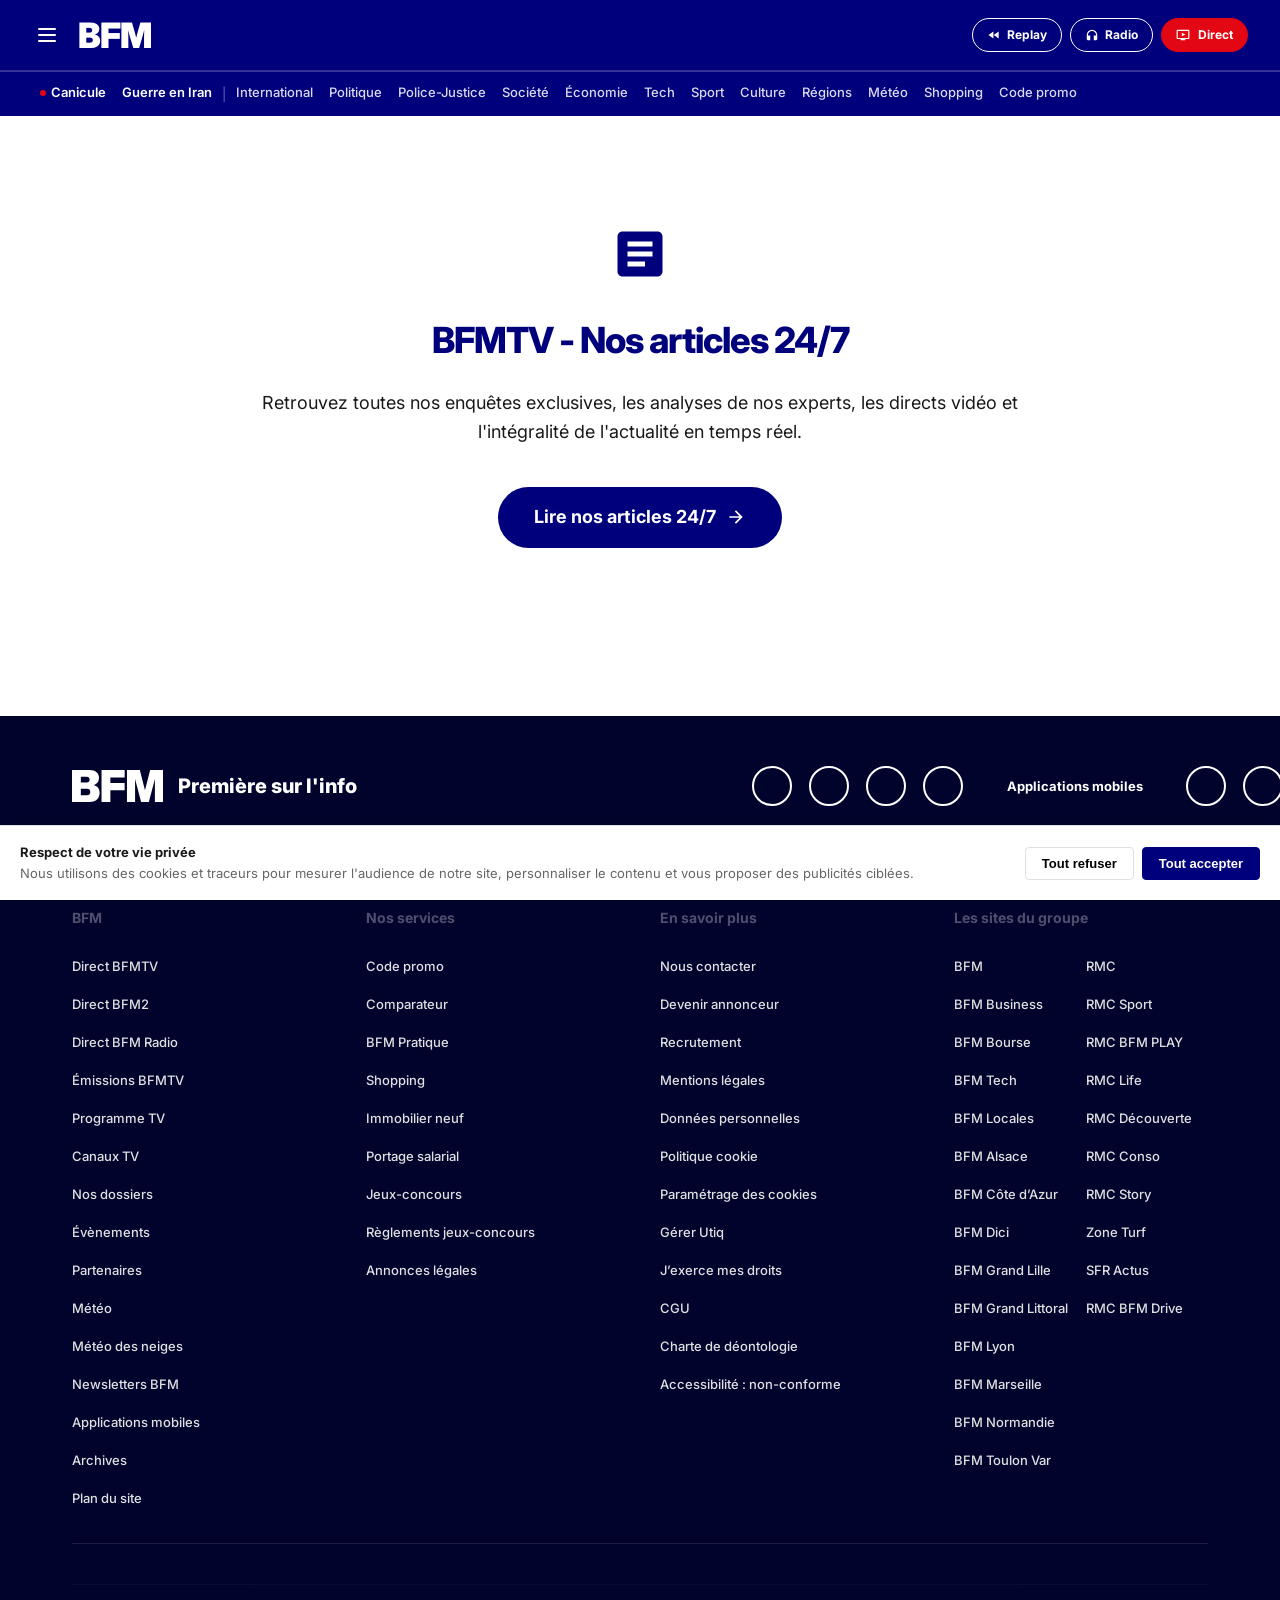
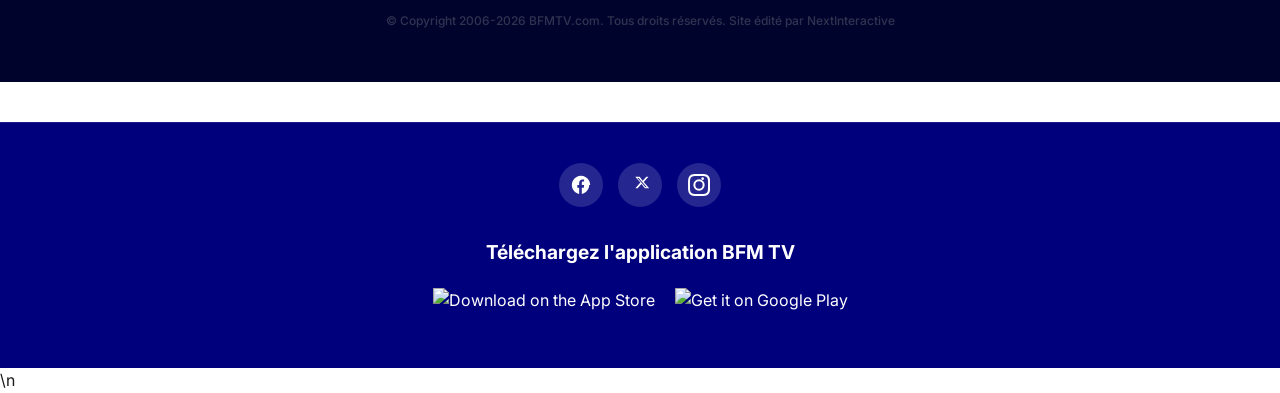
==== index.html @ 9ea74858 "Fix hamburger menu slide animation and cross state" ====
<!DOCTYPE html>
<html lang="fr">
<head>
    <meta charset="UTF-8">
    <meta name="viewport" content="width=device-width, initial-scale=1.0">
    <meta name="description" content="Retrouvez toute l'actualité en direct, en photo et en vidéo sur l'info politique, sociale, économique, sportive et internationale.">
    <meta name="apple-itunes-app" content="app-id=325658560">
    <title>BFMTV - Actualités en continu et info en direct et replay</title>
    <link rel="icon" type="image/jpeg" href="/favicon.jpg">
    <link rel="preconnect" href="https://fonts.googleapis.com">
    <link rel="preconnect" href="https://fonts.gstatic.com" crossorigin>
    <link href="https://fonts.googleapis.com/css2?family=Inter:wght@400;500;600;700;800;900&display=swap" rel="stylesheet">
    <link rel="stylesheet" href="/bfm_original.css">
    <link rel="stylesheet" href="/style.css">
</head>
<body>
    <!-- Reading Progress Bar -->
    <div class="reading-progress-container">
        <div class="reading-progress-bar" id="progressBar"></div>
    </div>

    <!-- Top Header Bar -->
    <header class="main-header">
        <div class="header-left">
            <button class="hamburger-btn" aria-label="Menu">
                <span></span>
                <span></span>
                <span></span>
            </button>
            <a href="https://www.bfmtv.com" class="logo">BFM</a>
        </div>
        <div class="header-right">
            <a href="https://www.rmcbfmplay.com/chaine/bfm-tv?subMenuId=RefMenuItem::rmcgo_home_bfmtv&at_medium=Portail_BFMTV&at_campaign=CTA_redirection&at_emplacement=header&at_brand=BFMTV" class="header-action replay">
                <svg width="14" height="14" viewBox="0 0 24 24" fill="currentColor"><path d="M11 18V6l-8.5 6 8.5 6zm.5-6l8.5 6V6l-8.5 6z"/></svg>
                Replay
            </a>
            <a href="https://www.bfmtv.com/en-direct/bfm-radio/" class="header-action radio">
                <svg width="14" height="14" viewBox="0 0 24 24" fill="currentColor"><path d="M12 3a9 9 0 0 0-9 9v7c0 1.1.9 2 2 2h4v-8H5v-1c0-3.87 3.13-7 7-7s7 3.13 7 7v1h-4v8h4c1.1 0 2-.9 2-2v-7a9 9 0 0 0-9-9z"/></svg>
                Radio
            </a>
            <a href="https://www.bfmtv.com/en-direct/" class="header-action direct">
                <svg width="14" height="14" viewBox="0 0 24 24" fill="currentColor" style="margin-right:2px"><path d="M21 3H3c-1.1 0-2 .9-2 2v12c0 1.1.9 2 2 2h5v2h8v-2h5c1.1 0 2-.9 2-2V5c0-1.1-.9-2-2-2zm0 14H3V5h18v12zm-11-9l6 3-6 3V8z"/></svg>
                Direct
            </a>
        </div>
    </header>

    <!-- Navigation Bar -->
    <nav class="main-nav">
        <div class="nav-inner">
            <a href="https://www.bfmtv.com/meteo/canicule/direct-canicule-49-departements-places-en-vigilance-rouge-jusqu-a-43-c-attendus-sur-l-ouest-de-la-france_LN-202606220087.html" class="nav-link trending">
                <span class="trending-dot"></span>
                Canicule
            </a>
            <a href="https://www.bfmtv.com/international/moyen-orient/iran/direct-guerre-au-moyen-orient-americains-et-iraniens-progressent-sur-les-questions-du-liban-et-ormuz-lors-des-pourparlers-en-suisse_LN-202606220089.html" class="nav-link trending">
                Guerre en Iran
            </a>
            <span style="color: rgba(255,255,255,0.4); margin: 0 2px; font-size: 13px; display: flex; align-items: center; user-select: none;">|</span>
            <a href="https://www.bfmtv.com/international/" class="nav-link">International</a>
            <a href="https://www.bfmtv.com/politique/" class="nav-link">Politique</a>
            <a href="https://www.bfmtv.com/police-justice/" class="nav-link">Police-Justice</a>
            <a href="https://www.bfmtv.com/societe/" class="nav-link">Société</a>
            <a href="https://www.bfmtv.com/economie/" class="nav-link">Économie</a>
            <a href="https://www.bfmtv.com/tech/" class="nav-link">Tech</a>
            <a href="https://rmcsport.bfmtv.com/" class="nav-link">Sport</a>
            <a href="https://www.bfmtv.com/culture/" class="nav-link">Culture</a>
            <a href="https://www.bfmtv.com/regions/" class="nav-link">Régions</a>
            <a href="https://meteo.bfmtv.com/" class="nav-link">Météo</a>
            <a href="https://www.bfmtv.com/pratique/shopping/" class="nav-link">Shopping</a>
            <a href="https://www.bfmtv.com/code-promo/" class="nav-link">Code promo</a>
        </div>
    </nav>

    <!-- Main Content -->
    <main class="page-content" style="min-height: 60vh; display: flex; flex-direction: column; align-items: center; justify-content: center; text-align: center; padding: 60px 20px; background: var(--bfm-white);">
        <div style="max-width: 800px; margin: 0 auto;">
            <svg width="60" height="60" viewBox="0 0 24 24" fill="var(--bfm-blue)" style="margin-bottom: 20px;"><path d="M19 3H5c-1.1 0-2 .9-2 2v14c0 1.1.9 2 2 2h14c1.1 0 2-.9 2-2V5c0-1.1-.9-2-2-2zm-5 14H7v-2h7v2zm3-4H7v-2h10v2zm0-4H7V7h10v2z"/></svg>
            <h1 style="font-size: 36px; color: var(--bfm-blue); margin-bottom: 20px; font-weight: 800; letter-spacing: -1px;">BFMTV - Nos articles 24/7</h1>
            <p style="font-size: 18px; color: var(--bfm-text); margin-bottom: 40px; line-height: 1.6;">
                Retrouvez toutes nos enquêtes exclusives, les analyses de nos experts, les directs vidéo et l'intégralité de l'actualité en temps réel.
            </p>
            <a href="https://www.bfmtv.com/news-24-7/" style="display: inline-flex; align-items: center; gap: 10px; background: var(--bfm-blue); color: var(--bfm-white); padding: 16px 36px; font-size: 18px; font-weight: 700; border-radius: 40px; text-decoration: none; transition: transform 0.2s;">
                Lire nos articles 24/7
                <svg width="20" height="20" viewBox="0 0 24 24" fill="currentColor"><path d="M12 4l-1.41 1.41L16.17 11H4v2h12.17l-5.58 5.59L12 20l8-8z"/></svg>
            </a>
        </div>
    </main>

    <!-- Cookie Banner -->
    <div class="cookie-banner" id="cookieBanner">
        <div class="cookie-text">
            <strong>Respect de votre vie privée</strong><br>
            Nous utilisons des cookies et traceurs pour mesurer l'audience de notre site, personnaliser le contenu et vous proposer des publicités ciblées.
        </div>
        <div class="cookie-buttons">
            <button class="btn-cookie" onclick="hideCookies()">Tout refuser</button>
            <button class="btn-cookie accept" onclick="hideCookies()">Tout accepter</button>
        </div>
    </div>

    <!-- Premium Modal Overlay -->
    <div class="modal-overlay" id="premiumModal">
        <div class="modal-content" id="modalView1">
            <button class="close-modal" onclick="closePremiumModal()">
                <svg width="24" height="24" viewBox="0 0 24 24" fill="currentColor"><path d="M19 6.41L17.59 5 12 10.59 6.41 5 5 6.41 10.59 12 5 17.59 6.41 19 12 13.41 17.59 19 19 17.59 13.41 12z"/></svg>
            </button>
            <h3>Abonnement BFM Premium</h3>
            <p>Cet article et ces fonctionnalités sont réservés aux abonnés BFM Premium. Abonnez-vous pour accéder à l'intégralité de nos enquêtes exclusives.</p>
            <button class="btn-premium" onclick="showEmailForm()">Découvrir les offres</button>
        </div>
        <div class="modal-content" id="modalView2" style="display:none;">
            <button class="close-modal" onclick="closePremiumModal()">
                <svg width="24" height="24" viewBox="0 0 24 24" fill="currentColor"><path d="M19 6.41L17.59 5 12 10.59 6.41 5 5 6.41 10.59 12 5 17.59 6.41 19 12 13.41 17.59 19 19 17.59 13.41 12z"/></svg>
            </button>
            <h3>Créez votre compte BFM</h3>
            <p style="margin-bottom: 20px; font-size: 14px;">Saisissez votre adresse e-mail pour accéder aux offres Premium.</p>
            <div style="display: flex; gap: 8px;">
                <input type="email" id="premiumEmail" placeholder="Votre adresse e-mail" style="flex: 1; padding: 12px; border: 1px solid var(--bfm-border); border-radius: 4px; font-size: 14px; outline: none; width: 100%;">
                <button class="btn-premium" onclick="submitEmail()" style="padding: 12px 16px;">
                    <svg width="20" height="20" viewBox="0 0 24 24" fill="currentColor"><path d="M2.01 21L23 12 2.01 3 2 10l15 2-15 2z"/></svg>
                </button>
            </div>
            <p id="emailSuccess" style="display:none; color: #2e7d32; font-size: 13px; font-weight: 600; margin-top: 16px;">Un lien de connexion vous a été envoyé par e-mail. Vérifiez votre boîte de réception.</p>
        </div>
    </div>

    <!-- Scripts -->
    <script>
        // Reading Progress Bar
        window.onscroll = function() {
            var winScroll = document.body.scrollTop || document.documentElement.scrollTop;
            var height = document.documentElement.scrollHeight - document.documentElement.clientHeight;
            var scrolled = (winScroll / height) * 100;
            document.getElementById("progressBar").style.width = scrolled + "%";
        };

        // Cookie Banner
        function hideCookies() {
            document.getElementById('cookieBanner').classList.add('hidden');
        }

        // Premium Modal Logic
        const modal = document.getElementById('premiumModal');
        
        function showPremiumModal(e) {
            e.preventDefault();
            modal.classList.add('active');
        }

        function closePremiumModal() {
            modal.classList.remove('active');
            setTimeout(() => {
                document.getElementById('modalView1').style.display = 'block';
                document.getElementById('modalView2').style.display = 'none';
                document.getElementById('emailSuccess').style.display = 'none';
                document.getElementById('premiumEmail').value = '';
            }, 300);
        }

        function showEmailForm() {
            document.getElementById('modalView1').style.display = 'none';
            document.getElementById('modalView2').style.display = 'block';
        }

        function submitEmail() {
            var email = document.getElementById('premiumEmail').value;
            if(email.includes('@')) {
                document.getElementById('emailSuccess').style.display = 'block';
                setTimeout(closePremiumModal, 3000);
            } else {
                alert("Veuillez saisir une adresse e-mail valide.");
            }
        }

        // Intercept clicks only for the premium paywall subscription button
        document.querySelectorAll('.premium-paywall .btn-premium').forEach(el => {
            el.addEventListener('click', showPremiumModal);
        });

        // Play real audio function
        function playRealAudio() {
            var audio = document.getElementById('realInterviewAudio');
            var iconPlay = document.getElementById('icon-play');
            var iconPause = document.getElementById('icon-pause');

            if (audio.paused) {
                audio.play();
                iconPlay.style.display = 'none';
                iconPause.style.display = 'block';
            } else {
                audio.pause();
                iconPlay.style.display = 'block';
                iconPause.style.display = 'none';
            }
        }

        document.getElementById('realInterviewAudio').addEventListener('ended', function() {
            document.getElementById('icon-play').style.display = 'block';
            document.getElementById('icon-pause').style.display = 'none';
        });
    </script>
<footer class=footer id=footer_bottom role=contentinfo><div class=footer_container><div class=footer_wrapper_top><div class=footer_wrapper_top_content><img width=1 height=1 src="[data-uri]" alt=BFM title=BFM class=footer_logo><div class=footer_big_title>Première sur l'info</div><div class=footer_right_block><ul class=footer_social_media><li><a href=https://www.facebook.com/BFMTV aria-label=Facebook target=_blank title=Facebook class=icon_facebook>Facebook</a><li><a href=https://x.com/bfmtv aria-label=X target=_blank title=X class=icon_twitter>X</a><li><a href=https://www.bfmtv.com/rss/ aria-label="Flux RSS" title="Flux RSS" class=icon_rss>Flux RSS</a><li><a href=https://www.bfmtv.com/newsletters/ aria-label=Newsletters title=Newsletters class=icon_envelop>Newsletters</a></ul><div class=footer_middle_title>Applications mobiles</div><ul class=footer_application_icon><li><a href=https://apps.apple.com/us/app/bfm-news-tv-radio-en-live/id325658560 aria-label="Apple IOS" target=_blank title="Apple IOS" class=icon_appleinc>Apple IOS</a><li><a href="https://play.google.com/store/apps/details?id=com.nextradiotv.bfmtvandroid&amp;referrer=adjust_reftag%3Dc5aJpTGdwWI7B%26utm_source%3DBFMTV.com%26utm_campaign%3DFooter%26utm_content%3DBouton_ANDROID_BFMTVHOMEGENERALE" aria-label=Android target=_blank title=Android class=icon_android>Android</a></ul></div></div></div><div class=footer_wrapper_middle><div class=footer_wrapper_middle_content><div class="footer_col block_inline_col"><div class=footer_col_title>BFM</div><ul><li><a href=https://www.bfmtv.com/en-direct/ title="Direct BFMTV">Direct BFMTV</a><li><a href=https://www.bfmtv.com/en-direct/bfm2/ title="Direct BFM2">Direct BFM2</a><li><a href=https://www.bfmtv.com/en-direct/bfm-radio/ title="Direct BFM Radio">Direct BFM Radio</a><li><a href=https://www.bfmtv.com/replay-emissions/ title="Émissions BFMTV">Émissions BFMTV</a><li><a href=https://www.bfmtv.com/programme-tv/ title="Programme TV">Programme TV</a><li><a href=https://www.bfmtv.com/canaux-tv/ title="Canaux TV">Canaux TV</a><li><a href=https://www.bfmtv.com/dossiers/ title="Nos dossiers">Nos dossiers</a><li><a href=https://www.bfmtv.com/evenements/ title=Évènements>Évènements</a><li><a href=https://www.bfmtv.com/evenements/partenariats/ title=Partenaires>Partenaires</a><li><a href=https://meteo.bfmtv.com/ title=Météo target=_blank rel="noopener noreferrer">Météo</a><li><a href=https://meteo.bfmtv.com/previsions-meteo-montagne title="Météo des neiges" target=_blank rel="noopener noreferrer">Météo des neiges</a><li><a href=https://www.bfmtv.com/newsletters/ title="Newsletters BFM">Newsletters BFM</a><li><a href=https://www.bfmtv.com/application/ title="Applications mobiles">Applications mobiles</a><li><a href=https://www.bfmtv.com/archives/ title=Archives>Archives</a><li><a href=https://www.bfmtv.com/plan-du-site/ title="Plan du site">Plan du site</a></ul></div><div class="footer_col block_inline_col"><div class=footer_col_title>Nos services</div><ul><li><a href=https://www.bfmtv.com/code-promo/ title="Code promo">Code promo</a><li><a href=https://www.bfmtv.com/comparateur/ title=Comparateur>Comparateur</a><li><a href=https://www.bfmtv.com/pratique/ title="BFM Pratique">BFM Pratique</a><li><a href=https://www.bfmtv.com/pratique/shopping/ title=Shopping>Shopping</a><li><a href="https://immo-neuf.lavieimmo.com/?xtatc=INT-41-[Immoneuf]" title="Immobilier neuf" target=_blank rel="noopener noreferrer">Immobilier neuf</a><li><a href=https://www.bfmtv.com/pratique/emploi-formation/missioneo_DB-202205130438.html title="Portage salarial">Portage salarial</a><li><a href=https://www.bfmtv.com/evenements/jeux-concours/ title=Jeux-concours>Jeux-concours</a><li><a href=https://www.bfmtv.com/evenements/jeux-concours/reglements-jeux-concours-bfmtv_AN-202110140220.html title="Règlements jeux-concours">Règlements jeux-concours</a><li><a href=https://annonces-legales.bfmtv.com/ title="Annonces légales" target=_blank rel="noopener noreferrer">Annonces légales</a></ul></div><div class="footer_col block_inline_col"><div class=footer_col_title>En savoir plus</div><ul><li><a href=https://www.bfmtv.com/contacts/ title="Nous contacter">Nous contacter</a><li><a href=https://www.rmcbfm-ads.com/ title="Devenir annonceur" target=_blank rel="noopener noreferrer">Devenir annonceur</a><li><a href=https://jobs.cmacgm-group.com/ title=Recrutement target=_blank rel="noopener noreferrer">Recrutement</a><li><a href=https://www.bfmtv.com/mentions-legales/ title="Mentions légales">Mentions légales</a><li><a href=https://www.bfmtv.com/politique-donnees-personnelles/ title="Données personnelles">Données personnelles</a><li><a href=https://www.bfmtv.com/cookies/ title="Politique cookie">Politique cookie</a><li><a href=javascript:void(0) title="Paramétrage des cookies">Paramétrage des cookies</a><li><a href=https://www.bfmtv.com/cookies/#utiq title="Gérer Utiq">Gérer Utiq</a><li><a href=https://cmacgm-privacy.my.onetrust.com/webform/828cae18-2ac4-4e7a-8996-40b79e5d44a4/155823b7-a2d5-4eba-a836-723421320d23 title="J’exerce mes droits" target=_blank rel="noopener noreferrer">J’exerce mes droits</a><li><a href=https://www.bfmtv.com/cgu/ title=CGU>CGU</a><li><a href=https://www.bfmtv.com/charte-deontologie/ title="Charte de déontologie">Charte de déontologie</a><li><a href=https://www.bfmtv.com/accessibilite/ title="Accessibilité : non-conforme">Accessibilité : non-conforme</a></ul></div><div class=footer_col><div class=footer_col_title>Les sites du groupe</div><div class=footer_col_liste><ul><li><a href=https://www.bfmtv.com/ title=BFM>BFM</a><li><a href=https://www.bfmtv.com/economie/ title="BFM Business">BFM Business</a><li><a href=https://www.tradingsat.com/ title="BFM Bourse" target=_blank rel="noopener noreferrer">BFM Bourse</a><li><a href=https://www.bfmtv.com/tech/ title="BFM Tech">BFM Tech</a><li><a href=https://www.bfmtv.com/regions/ title="BFM Locales">BFM Locales</a><li><a href=https://www.bfmtv.com/alsace/ title="BFM Alsace">BFM Alsace</a><li><a href=https://www.bfmtv.com/cote-d-azur/ title="BFM Côte d’Azur">BFM Côte d’Azur</a><li><a href=https://www.bfmtv.com/bfm-dici/ title="BFM Dici">BFM Dici</a><li><a href=https://www.bfmtv.com/grand-lille/ title="BFM Grand Lille">BFM Grand Lille</a><li><a href=https://www.bfmtv.com/grand-littoral/ title="BFM Grand Littoral">BFM Grand Littoral</a><li><a href=https://www.bfmtv.com/lyon/ title="BFM Lyon">BFM Lyon</a><li><a href=https://www.bfmtv.com/marseille/ title="BFM Marseille">BFM Marseille</a><li><a href=https://www.bfmtv.com/normandie/ title="BFM Normandie">BFM Normandie</a><li><a href=https://www.bfmtv.com/var/ title="BFM Toulon Var">BFM Toulon Var</a></ul><ul><li><a href=https://rmc.bfmtv.com/ title=RMC target=_blank rel="noopener noreferrer">RMC</a><li><a href=https://rmcsport.bfmtv.com/ title="RMC Sport" target=_blank rel="noopener noreferrer">RMC Sport</a><li><a href="https://www.rmcbfmplay.com/chaine/bfm-regions?subMenuId=RefMenuItem::rmcgo_home_bfmregion" title="RMC BFM PLAY" target=_blank rel="noopener noreferrer">RMC BFM PLAY</a><li><a href="https://www.rmcbfmplay.com/chaine/rmc-life?subMenuId=RefMenuItem::rmcgo_home_rmclife&amp;at_medium=Portail_BFMTV&amp;at_campaign=lien_redirection&amp;at_emplacement=footer&amp;at_brand=BFMTV" title="RMC Life" target=_blank rel="noopener noreferrer">RMC Life</a><li><a href="https://www.rmcbfmplay.com/chaine/rmc-decouverte?subMenuId=RefMenuItem::rmcgo_home_rmcdecouverte" title="RMC Découverte" target=_blank rel="noopener noreferrer">RMC Découverte</a><li><a href=https://rmc.bfmtv.com/conso/ title="RMC Conso" target=_blank rel="noopener noreferrer">RMC Conso</a><li><a href="https://www.rmcbfmplay.com/chaine/rmc-story?subMenuId=RefMenuItem::rmcgo_home_rmcstory" title="RMC Story" target=_blank rel="noopener noreferrer">RMC Story</a><li><a href=https://www.zone-turf.fr/ title="Zone Turf" target=_blank rel="noopener noreferrer">Zone Turf</a><li><a href=https://actus.sfr.fr/ title="SFR Actus" target=_blank rel="noopener noreferrer">SFR Actus</a><li><a href=https://rmc.bfmtv.com/rmcbfmdrive/ title="RMC BFM Drive" target=_blank rel="noopener noreferrer">RMC BFM Drive</a></ul></div></div></div></div><p class=footer_copyright>© Copyright 2006-2026 BFMTV.com. Tous droits réservés. Site édité par NextInteractive</p></div></footer>

<div class="main_menu_nav close" id="main_menu_nav" role="navigation" aria-label="Menu principal"><div class="menu_nav"><div class="menu_right"><div class="menu_center_left"><div class="menu_center__title"><span>En ce moment</span></div><div class="menu_slider_topics" id="menu_slider_topics__slider"><div class="carousel_arrow"><button class="slider_prev slider_arrow carousel_arrow_hide" aria-label="Précédent - Topics" style="cursor:auto">Précédent</button> <button class="slider_next slider_arrow" aria-label="Suivant - Topics" style="cursor:pointer;opacity:1;display:initial">Suivant</button></div><div class="slider_wrapper"><ul class="slider_container" style="transform:translate(0px)"><li class="slider_topic__item menu_slider_topics_item"><a href="https://www.bfmtv.com/meteo/canicule/direct-canicule-49-departements-places-en-vigilance-rouge-jusqu-a-43-c-attendus-sur-l-ouest-de-la-france_LN-202606220087.html" title="Canicule">Canicule</a></li><li class="slider_topic__item menu_slider_topics_item"><a href="https://www.bfmtv.com/international/moyen-orient/iran/direct-guerre-au-moyen-orient-americains-et-iraniens-progressent-sur-les-questions-du-liban-et-ormuz-lors-des-pourparlers-en-suisse_LN-202606220089.html" title="Guerre en Iran">Guerre en Iran</a></li><li class="slider_topic__item menu_slider_topics_item"><a href="https://www.bfmtv.com/police-justice/affaire-lyhanna-que-revele-l-inspection-diligentee-sur-les-dysfonctionnements-des-plaintes-visant-le-principal-suspect-jerome-barella_AV-202606200348.html" title="Mort de Lyhanna">Mort de Lyhanna</a></li><li class="slider_topic__item menu_slider_topics_item"><a href="https://rmcsport.bfmtv.com/football/coupe-du-monde/coupe-du-monde-2026-la-france-peut-deja-se-preparer-a-une-huitieme-de-finale-de-haut-niveau_AN-202606210057.html" title="Coupe du monde 2026">Coupe du monde 2026</a></li><li class="slider_topic__item menu_slider_topics_item"><a href="https://www.bfmtv.com/politique/les-republicains/bruno-retailleau-accuse-la-nouvelle-france-de-la-france-insoumise-d-etre-un-nouvel-antisemitisme_AD-202606200298.html" title="Présidentielle">Présidentielle</a></li><li class="slider_topic__item menu_slider_topics_item"><a href="https://www.bfmtv.com/longs-formats/" title="Longs Formats">Longs Formats</a></li></ul></div></div><div class="menu_center__title"><span>Tous les directs BFMTV</span></div><div class="menu_center_cta"><a href="https://www.bfmtv.com/en-direct/" title="Direct TV" class="cta_button"><svg width="16" height="16" viewBox="-3 0.5 14 14" fill="#737373" aria-hidden="true"><path id="play" d="M2.112 1.053C1.205.533.47.959.47 2.004v7.714c0 1.046.735 1.472 1.642.952l6.743-3.866c.907-.52.907-1.364 0-1.885z"></path><use xlink:href="#play"></use></svg> <span>Direct TV</span> </a><span class="live_wrapper_infos cta_button" role="button" aria-label="Écouter BFM Radio" aria-pressed="false" tabindex="0" data-live-source="https://hls-bfmradio.nextradiotv.com/ssai/master.m3u8" data-epg-chaine="bfm_radio" data-direct-title="LE DIRECT BFM RADIO" data-channel-name="BFMRadio" title="Écouter BFM Radio" data-player-position="menu_burger"><svg width="16" height="16" viewBox="0 2 16 16" fill="#737373" aria-hidden="true"><svg xmlns="http://www.w3.org/2000/svg" id="radio_post" width="16" height="16" viewBox="0 0 16 16" fill="none">
<path fill-rule="evenodd" clip-rule="evenodd" d="M11.4371 1.44933C11.6031 1.82882 11.43 2.27104 11.0506 2.43706L7.47827 3.99994H13C14.1046 3.99994 15 4.89537 15 5.99994V11.9999C15 13.1045 14.1046 13.9999 13 13.9999H3C1.89543 13.9999 1 13.1045 1 11.9999V5.99994C1 4.89537 1.89543 3.99994 3 3.99994H3.73593L10.4493 1.06283C10.8288 0.896803 11.271 1.06985 11.4371 1.44933ZM12 7.99994C12.5523 7.99994 13 7.55222 13 6.99994C13 6.44765 12.5523 5.99994 12 5.99994C11.4477 5.99994 11 6.44765 11 6.99994C11 7.55222 11.4477 7.99994 12 7.99994ZM6.75 6.74994C6.75 7.16415 6.41421 7.49994 6 7.49994C5.58579 7.49994 5.25 7.16415 5.25 6.74994C5.25 6.33573 5.58579 5.99994 6 5.99994C6.41421 5.99994 6.75 6.33573 6.75 6.74994ZM6 9.74994C6.41421 9.74994 6.75 9.41415 6.75 8.99994C6.75 8.58573 6.41421 8.24994 6 8.24994C5.58579 8.24994 5.25 8.58573 5.25 8.99994C5.25 9.41415 5.58579 9.74994 6 9.74994ZM8.32314 8.52456C7.96442 8.73167 7.50572 8.60876 7.29862 8.25004C7.09151 7.89132 7.21442 7.43263 7.57314 7.22552C7.93186 7.01842 8.39055 7.14132 8.59766 7.50004C8.80476 7.85876 8.68186 8.31746 8.32314 8.52456ZM7.29862 9.75004C7.09151 10.1088 7.21442 10.5675 7.57314 10.7746C7.93186 10.9817 8.39055 10.8588 8.59766 10.5C8.80476 10.1413 8.68186 9.68263 8.32314 9.47552C7.96442 9.26842 7.50572 9.39132 7.29862 9.75004ZM6.75 11.2499C6.75 11.6642 6.41421 11.9999 6 11.9999C5.58579 11.9999 5.25 11.6642 5.25 11.2499C5.25 10.8357 5.58579 10.4999 6 10.4999C6.41421 10.4999 6.75 10.8357 6.75 11.2499ZM3.40213 10.5C3.60924 10.8588 4.06793 10.9817 4.42665 10.7746C4.78537 10.5675 4.90828 10.1088 4.70117 9.75004C4.49407 9.39132 4.03537 9.26842 3.67665 9.47552C3.31793 9.68263 3.19503 10.1413 3.40213 10.5ZM3.67665 8.52456C3.31793 8.31746 3.19503 7.85876 3.40213 7.50004C3.60924 7.14132 4.06793 7.01842 4.42665 7.22552C4.78537 7.43263 4.90828 7.89132 4.70117 8.25004C4.49407 8.60876 4.03537 8.73167 3.67665 8.52456ZM12 11.9999C12.5523 11.9999 13 11.5522 13 10.9999C13 10.4477 12.5523 9.99994 12 9.99994C11.4477 9.99994 11 10.4477 11 10.9999C11 11.5522 11.4477 11.9999 12 11.9999Z" fill="#737373"></path>
</svg><use xlink:href="#radio_post"></use></svg> <span>Direct Radio</span></span></div><div class="menu_center__title"><span>Tous les formats</span></div><div class="menu_center_cta"><a href="https://www.bfmtv.com/videos/" title="Vidéos" class="cta_button"><span>Vidéos</span> </a><a href="https://www.bfmtv.com/longs-formats/" title="Longs formats" class="cta_button"><span>Longs formats</span> </a><a href="https://www.bfmtv.com/newsletters/" title="Newsletters" class="cta_button"><span>Newsletters</span> </a><a href="https://www.bfmtv.com/replay-emissions/" title="Émissions" class="cta_button"><span>Émissions</span> </a><a href="https://www.bfmtv.com/podcasts/" title="Podcasts" class="cta_button"><span>Podcasts</span></a></div><div class="menu_center__title"><span>Univers BFM</span></div><div class="menu_pastille" id="menu_pastille__slider"><div class="carousel_arrow"><button class="slider_prev slider_arrow" aria-label="Précédent - Slider pastilles">Précédent</button> <button class="slider_next slider_arrow" aria-label="Suivant - Slider pastilles">Suivant</button></div><div class="slider_wrapper"><ul class="slider_container"><li class="pastille_item"><a href="https://www.bfmtv.com/economie/" title="BFM Business"><img width="64" height="64" src="[data-uri]" alt="BFM Business" loading="lazy"></a></li><li class="pastille_item"><a href="https://www.bfmtv.com/lyon/" title="BFM Lyon"><img width="64" height="64" src="[data-uri]" alt="BFM Lyon" loading="lazy"></a></li><li class="pastille_item"><a href="https://www.bfmtv.com/marseille/" title="BFM Marseille Provence"><img width="64" height="64" src="[data-uri]" alt="BFM Marseille Provence" loading="lazy"></a></li><li class="pastille_item"><a href="https://www.bfmtv.com/grand-lille/" title="BFM Grand Lille"><img width="64" height="64" src="[data-uri]" alt="BFM Grand Lille" loading="lazy"></a></li><li class="pastille_item"><a href="https://www.bfmtv.com/grand-littoral/" title="BFM Grand Littoral"><img width="64" height="64" src="[data-uri]" alt="BFM Grand Littoral" loading="lazy"></a></li><li class="pastille_item"><a href="https://www.bfmtv.com/bfm-dici/" title="BFM DICI"><img width="64" height="64" src="[data-uri]" alt="BFM DICI" loading="lazy"></a></li><li class="pastille_item"><a href="https://www.bfmtv.com/var/" title="BFM Toulon Var"><img width="64" height="64" src="[data-uri]" alt="BFM Toulon Var" loading="lazy"></a></li><li class="pastille_item"><a href="https://www.bfmtv.com/cote-d-azur/" title="BFM Nice Côte d'Azur"><img width="64" height="64" src="[data-uri]" alt="BFM Nice Côte d'Azur" loading="lazy"></a></li><li class="pastille_item"><a href="https://www.bfmtv.com/alsace/" title="BFM Alsace"><img width="64" height="64" src="[data-uri]" alt="BFM Alsace" loading="lazy"></a></li><li class="pastille_item"><a href="https://www.bfmtv.com/normandie/" title="BFM Normandie"><img width="64" height="64" src="[data-uri]" alt="BFM Normandie" loading="lazy"></a></li></ul></div></div><div class="separation_border"></div><div class="menu_center__title"><span>Toutes les rubriques</span></div><ul class="menu_category_links_left"><li><div class="menu_label_header toggle_sub_menu" role="button" aria-expanded="false" aria-controls="submenu-1" tabindex="0"><div class="menu_label">Politique</div><svg class="show_menu" width="16" height="16" aria-hidden="true"><svg xmlns="http://www.w3.org/2000/svg" id="plus" width="16" height="16" viewBox="0 0 16 16">
<path d="M8 3V13M13 8L3 8" stroke-width="1.5" stroke-linecap="round" stroke-linejoin="round"></path>
</svg><use xlink:href="#plus"></use></svg> <svg class="hide_menu" width="16" height="16" aria-hidden="true"><svg xmlns="http://www.w3.org/2000/svg" id="minus" width="16" height="16" viewBox="0 0 16 16">
<path fill-rule="evenodd" clip-rule="evenodd" d="M2.83334 8C2.83334 7.72386 3.0572 7.5 3.33334 7.5H12.6667C12.9428 7.5 13.1667 7.72386 13.1667 8C13.1667 8.27614 12.9428 8.5 12.6667 8.5H3.33334C3.0572 8.5 2.83334 8.27614 2.83334 8Z"></path>
</svg><use xlink:href="#minus"></use></svg></div><ul class="sub_menu_list" style="--item-count:17" id="submenu-1" role="menu"><li role="none"><a href="https://www.bfmtv.com/politique/" title="Toute l’actu Politique" role="menuitem"><span>Toute l’actu Politique</span></a></li><li role="none"><a href="https://www.bfmtv.com/politique/gouvernement/" title="Gouvernement" role="menuitem"><span>Gouvernement</span></a></li><li role="none"><a href="https://www.bfmtv.com/politique/elysee/" title="Élysée" role="menuitem"><span>Élysée</span></a></li><li role="none"><a href="https://www.bfmtv.com/politique/sondages/" title="Sondages" role="menuitem"><span>Sondages</span></a></li><li role="none"><a href="https://www.bfmtv.com/politique/europe-ecologie-les-verts/" title="Les Écologistes" role="menuitem"><span>Les Écologistes</span></a></li><li role="none"><a href="https://www.bfmtv.com/politique/la-france-insoumise/" title="La France insoumise" role="menuitem"><span>La France insoumise</span></a></li><li role="none"><a href="https://www.bfmtv.com/politique/horizons/" title="Horizons" role="menuitem"><span>Horizons</span></a></li><li role="none"><a href="https://www.bfmtv.com/politique/modem/" title="Modem" role="menuitem"><span>Modem</span></a></li><li role="none"><a href="https://www.bfmtv.com/politique/parti-communiste-francais/" title="Parti communiste français" role="menuitem"><span>Parti communiste français</span></a></li><li role="none"><a href="https://www.bfmtv.com/politique/parti-socialiste/" title="Parti socialiste" role="menuitem"><span>Parti socialiste</span></a></li><li role="none"><a href="https://www.bfmtv.com/politique/front-national/" title="Rassemblement national" role="menuitem"><span>Rassemblement national</span></a></li><li role="none"><a href="https://www.bfmtv.com/politique/reconquete/" title="Reconquête" role="menuitem"><span>Reconquête</span></a></li><li role="none"><a href="https://www.bfmtv.com/politique/la-republique-en-marche/" title="Renaissance" role="menuitem"><span>Renaissance</span></a></li><li role="none"><a href="https://www.bfmtv.com/politique/les-republicains/" title="Les Républicains" role="menuitem"><span>Les Républicains</span></a></li><li role="none"><a href="https://www.bfmtv.com/politique/extreme-droite/" title="Extrême droite" role="menuitem"><span>Extrême droite</span></a></li><li role="none"><a href="https://www.bfmtv.com/politique/extreme-gauche/" title="Extrême gauche" role="menuitem"><span>Extrême gauche</span></a></li><li role="none"><a href="https://www.bfmtv.com/politique/parlement/" title="Parlement" role="menuitem"><span>Parlement</span></a></li></ul></li><li><div class="menu_label_header toggle_sub_menu" role="button" aria-expanded="false" aria-controls="submenu-2" tabindex="0"><div class="menu_label">Élections</div><svg class="show_menu" width="16" height="16" aria-hidden="true"><svg xmlns="http://www.w3.org/2000/svg" id="plus" width="16" height="16" viewBox="0 0 16 16">
<path d="M8 3V13M13 8L3 8" stroke-width="1.5" stroke-linecap="round" stroke-linejoin="round"></path>
</svg><use xlink:href="#plus"></use></svg> <svg class="hide_menu" width="16" height="16" aria-hidden="true"><svg xmlns="http://www.w3.org/2000/svg" id="minus" width="16" height="16" viewBox="0 0 16 16">
<path fill-rule="evenodd" clip-rule="evenodd" d="M2.83334 8C2.83334 7.72386 3.0572 7.5 3.33334 7.5H12.6667C12.9428 7.5 13.1667 7.72386 13.1667 8C13.1667 8.27614 12.9428 8.5 12.6667 8.5H3.33334C3.0572 8.5 2.83334 8.27614 2.83334 8Z"></path>
</svg><use xlink:href="#minus"></use></svg></div><ul class="sub_menu_list" style="--item-count:9" id="submenu-2" role="menu"><li role="none"><a href="https://www.bfmtv.com/politique/elections/" title="Toute l’actu Élections" role="menuitem"><span>Toute l’actu Élections</span></a></li><li role="none"><a href="https://www.bfmtv.com/politique/elections/municipales/" title="Municipales" role="menuitem"><span>Municipales</span></a></li><li role="none"><a href="https://www.bfmtv.com/politique/elections/presidentielle/" title="Présidentielle" role="menuitem"><span>Présidentielle</span></a></li><li role="none"><a href="https://www.bfmtv.com/politique/elections/departementales/" title="Départementales" role="menuitem"><span>Départementales</span></a></li><li role="none"><a href="https://www.bfmtv.com/politique/elections/senatoriales/" title="Sénatoriales" role="menuitem"><span>Sénatoriales</span></a></li><li role="none"><a href="https://www.bfmtv.com/politique/elections/legislatives/" title="Législatives" role="menuitem"><span>Législatives</span></a></li><li role="none"><a href="https://www.bfmtv.com/politique/elections/europeennes/" title="Européennes" role="menuitem"><span>Européennes</span></a></li><li role="none"><a href="https://www.bfmtv.com/politique/elections/regionales/" title="Régionales" role="menuitem"><span>Régionales</span></a></li><li role="none"><a href="https://elections.bfmtv.com/" title="Résultats" role="menuitem" target="_blank"><span>Résultats</span></a></li></ul></li><li><div class="menu_label_header toggle_sub_menu" role="button" aria-expanded="false" aria-controls="submenu-3" tabindex="0"><div class="menu_label">International</div><svg class="show_menu" width="16" height="16" aria-hidden="true"><svg xmlns="http://www.w3.org/2000/svg" id="plus" width="16" height="16" viewBox="0 0 16 16">
<path d="M8 3V13M13 8L3 8" stroke-width="1.5" stroke-linecap="round" stroke-linejoin="round"></path>
</svg><use xlink:href="#plus"></use></svg> <svg class="hide_menu" width="16" height="16" aria-hidden="true"><svg xmlns="http://www.w3.org/2000/svg" id="minus" width="16" height="16" viewBox="0 0 16 16">
<path fill-rule="evenodd" clip-rule="evenodd" d="M2.83334 8C2.83334 7.72386 3.0572 7.5 3.33334 7.5H12.6667C12.9428 7.5 13.1667 7.72386 13.1667 8C13.1667 8.27614 12.9428 8.5 12.6667 8.5H3.33334C3.0572 8.5 2.83334 8.27614 2.83334 8Z"></path>
</svg><use xlink:href="#minus"></use></svg></div><ul class="sub_menu_list" style="--item-count:17" id="submenu-3" role="menu"><li role="none"><a href="https://www.bfmtv.com/international/" title="Toute l’actu International" role="menuitem"><span>Toute l’actu International</span></a></li><li role="none"><a href="https://www.bfmtv.com/international/moyen-orient/israel/" title="Israël" role="menuitem"><span>Israël</span></a></li><li role="none"><a href="https://www.bfmtv.com/international/moyen-orient/palestine/" title="Palestine" role="menuitem"><span>Palestine</span></a></li><li role="none"><a href="https://www.bfmtv.com/international/europe/angleterre/" title="Royaume-Uni" role="menuitem"><span>Royaume-Uni</span></a></li><li role="none"><a href="https://www.bfmtv.com/international/europe/allemagne/" title="Allemagne" role="menuitem"><span>Allemagne</span></a></li><li role="none"><a href="https://www.bfmtv.com/international/amerique-nord/etats-unis/" title="États-Unis" role="menuitem"><span>États-Unis</span></a></li><li role="none"><a href="https://www.bfmtv.com/international/asie/chine/" title="Chine" role="menuitem"><span>Chine</span></a></li><li role="none"><a href="https://www.bfmtv.com/international/asie/russie/" title="Russie" role="menuitem"><span>Russie</span></a></li><li role="none"><a href="https://www.bfmtv.com/international/europe/ukraine/" title="Ukraine" role="menuitem"><span>Ukraine</span></a></li><li role="none"><a href="https://www.bfmtv.com/international/asie/inde/" title="Inde" role="menuitem"><span>Inde</span></a></li><li role="none"><a href="https://www.bfmtv.com/international/europe/" title="Europe" role="menuitem"><span>Europe</span></a></li><li role="none"><a href="https://www.bfmtv.com/international/moyen-orient/" title="Moyen-Orient" role="menuitem"><span>Moyen-Orient</span></a></li><li role="none"><a href="https://www.bfmtv.com/international/amerique-nord/" title="Amérique du Nord" role="menuitem"><span>Amérique du Nord</span></a></li><li role="none"><a href="https://www.bfmtv.com/international/amerique-latine/" title="Amérique latine" role="menuitem"><span>Amérique latine</span></a></li><li role="none"><a href="https://www.bfmtv.com/international/oceanie/" title="Océanie" role="menuitem"><span>Océanie</span></a></li><li role="none"><a href="https://www.bfmtv.com/international/asie/" title="Asie" role="menuitem"><span>Asie</span></a></li><li role="none"><a href="https://www.bfmtv.com/international/afrique/" title="Afrique" role="menuitem"><span>Afrique</span></a></li></ul></li><li><div class="menu_label_header toggle_sub_menu" role="button" aria-expanded="false" aria-controls="submenu-4" tabindex="0"><div class="menu_label">Économie</div><svg class="show_menu" width="16" height="16" aria-hidden="true"><svg xmlns="http://www.w3.org/2000/svg" id="plus" width="16" height="16" viewBox="0 0 16 16">
<path d="M8 3V13M13 8L3 8" stroke-width="1.5" stroke-linecap="round" stroke-linejoin="round"></path>
</svg><use xlink:href="#plus"></use></svg> <svg class="hide_menu" width="16" height="16" aria-hidden="true"><svg xmlns="http://www.w3.org/2000/svg" id="minus" width="16" height="16" viewBox="0 0 16 16">
<path fill-rule="evenodd" clip-rule="evenodd" d="M2.83334 8C2.83334 7.72386 3.0572 7.5 3.33334 7.5H12.6667C12.9428 7.5 13.1667 7.72386 13.1667 8C13.1667 8.27614 12.9428 8.5 12.6667 8.5H3.33334C3.0572 8.5 2.83334 8.27614 2.83334 8Z"></path>
</svg><use xlink:href="#minus"></use></svg></div><ul class="sub_menu_list" style="--item-count:4" id="submenu-4" role="menu"><li role="none"><a href="https://www.bfmtv.com/economie/" title="Toute l'économie" role="menuitem"><span>Toute l'économie</span></a></li><li role="none"><a href="https://www.bfmtv.com/economie/economie-social/" title="Économie et Social" role="menuitem"><span>Économie et Social</span></a></li><li role="none"><a href="https://www.bfmtv.com/economie/international/" title="Économie internationale" role="menuitem"><span>Économie internationale</span></a></li><li role="none"><a href="https://www.bfmtv.com/economie/entreprises/" title="Entreprises" role="menuitem"><span>Entreprises</span></a></li></ul></li><li><div class="menu_label_header toggle_sub_menu" role="button" aria-expanded="false" aria-controls="submenu-5" tabindex="0"><div class="menu_label">Police-Justice</div><svg class="show_menu" width="16" height="16" aria-hidden="true"><svg xmlns="http://www.w3.org/2000/svg" id="plus" width="16" height="16" viewBox="0 0 16 16">
<path d="M8 3V13M13 8L3 8" stroke-width="1.5" stroke-linecap="round" stroke-linejoin="round"></path>
</svg><use xlink:href="#plus"></use></svg> <svg class="hide_menu" width="16" height="16" aria-hidden="true"><svg xmlns="http://www.w3.org/2000/svg" id="minus" width="16" height="16" viewBox="0 0 16 16">
<path fill-rule="evenodd" clip-rule="evenodd" d="M2.83334 8C2.83334 7.72386 3.0572 7.5 3.33334 7.5H12.6667C12.9428 7.5 13.1667 7.72386 13.1667 8C13.1667 8.27614 12.9428 8.5 12.6667 8.5H3.33334C3.0572 8.5 2.83334 8.27614 2.83334 8Z"></path>
</svg><use xlink:href="#minus"></use></svg></div><ul class="sub_menu_list" style="--item-count:4" id="submenu-5" role="menu"><li role="none"><a href="https://www.bfmtv.com/police-justice/" title="Toute l’actu Police-Justice" role="menuitem"><span>Toute l’actu Police-Justice</span></a></li><li role="none"><a href="https://www.bfmtv.com/police-justice/faits-divers/" title="Faits divers" role="menuitem"><span>Faits divers</span></a></li><li role="none"><a href="https://www.bfmtv.com/police-justice/terrorisme/" title="Terrorisme" role="menuitem"><span>Terrorisme</span></a></li><li role="none"><a href="https://www.bfmtv.com/police-justice/proces/" title="Procès" role="menuitem"><span>Procès</span></a></li></ul></li><li><div class="menu_label_header toggle_sub_menu" role="button" aria-expanded="false" aria-controls="submenu-6" tabindex="0"><div class="menu_label">Société</div><svg class="show_menu" width="16" height="16" aria-hidden="true"><svg xmlns="http://www.w3.org/2000/svg" id="plus" width="16" height="16" viewBox="0 0 16 16">
<path d="M8 3V13M13 8L3 8" stroke-width="1.5" stroke-linecap="round" stroke-linejoin="round"></path>
</svg><use xlink:href="#plus"></use></svg> <svg class="hide_menu" width="16" height="16" aria-hidden="true"><svg xmlns="http://www.w3.org/2000/svg" id="minus" width="16" height="16" viewBox="0 0 16 16">
<path fill-rule="evenodd" clip-rule="evenodd" d="M2.83334 8C2.83334 7.72386 3.0572 7.5 3.33334 7.5H12.6667C12.9428 7.5 13.1667 7.72386 13.1667 8C13.1667 8.27614 12.9428 8.5 12.6667 8.5H3.33334C3.0572 8.5 2.83334 8.27614 2.83334 8Z"></path>
</svg><use xlink:href="#minus"></use></svg></div><ul class="sub_menu_list" style="--item-count:6" id="submenu-6" role="menu"><li role="none"><a href="https://www.bfmtv.com/societe/" title="Toute l’actu Société" role="menuitem"><span>Toute l’actu Société</span></a></li><li role="none"><a href="https://www.bfmtv.com/societe/education/" title="Éducation" role="menuitem"><span>Éducation</span></a></li><li role="none"><a href="https://www.bfmtv.com/societe/logement/" title="Logement" role="menuitem"><span>Logement</span></a></li><li role="none"><a href="https://www.bfmtv.com/societe/manifestations/" title="Manifestations" role="menuitem"><span>Manifestations</span></a></li><li role="none"><a href="https://www.bfmtv.com/societe/greves/" title="Grèves" role="menuitem"><span>Grèves</span></a></li><li role="none"><a href="https://www.bfmtv.com/societe/religions/" title="Religions" role="menuitem"><span>Religions</span></a></li></ul></li><li><div class="menu_label_header toggle_sub_menu" role="button" aria-expanded="false" aria-controls="submenu-7" tabindex="0"><div class="menu_label">Sport</div><svg class="show_menu" width="16" height="16" aria-hidden="true"><svg xmlns="http://www.w3.org/2000/svg" id="plus" width="16" height="16" viewBox="0 0 16 16">
<path d="M8 3V13M13 8L3 8" stroke-width="1.5" stroke-linecap="round" stroke-linejoin="round"></path>
</svg><use xlink:href="#plus"></use></svg> <svg class="hide_menu" width="16" height="16" aria-hidden="true"><svg xmlns="http://www.w3.org/2000/svg" id="minus" width="16" height="16" viewBox="0 0 16 16">
<path fill-rule="evenodd" clip-rule="evenodd" d="M2.83334 8C2.83334 7.72386 3.0572 7.5 3.33334 7.5H12.6667C12.9428 7.5 13.1667 7.72386 13.1667 8C13.1667 8.27614 12.9428 8.5 12.6667 8.5H3.33334C3.0572 8.5 2.83334 8.27614 2.83334 8Z"></path>
</svg><use xlink:href="#minus"></use></svg></div><ul class="sub_menu_list" style="--item-count:6" id="submenu-7" role="menu"><li role="none"><a href="https://rmcsport.bfmtv.com/" title="Tout le sport" role="menuitem"><span>Tout le sport</span></a></li><li role="none"><a href="https://rmcsport.bfmtv.com/football/" title="Football" role="menuitem"><span>Football</span></a></li><li role="none"><a href="https://rmcsport.bfmtv.com/rugby/" title="Rugby" role="menuitem"><span>Rugby</span></a></li><li role="none"><a href="https://rmcsport.bfmtv.com/tennis/" title="Tennis" role="menuitem"><span>Tennis</span></a></li><li role="none"><a href="https://rmcsport.bfmtv.com/basket/" title="Basket" role="menuitem"><span>Basket</span></a></li><li role="none"><a href="https://rmcsport.bfmtv.com/sports-de-combat/" title="Sports de combat" role="menuitem"><span>Sports de combat</span></a></li></ul></li><li><div class="menu_label_header toggle_sub_menu" role="button" aria-expanded="false" aria-controls="submenu-8" tabindex="0"><div class="menu_label">Météo</div><svg class="show_menu" width="16" height="16" aria-hidden="true"><svg xmlns="http://www.w3.org/2000/svg" id="plus" width="16" height="16" viewBox="0 0 16 16">
<path d="M8 3V13M13 8L3 8" stroke-width="1.5" stroke-linecap="round" stroke-linejoin="round"></path>
</svg><use xlink:href="#plus"></use></svg> <svg class="hide_menu" width="16" height="16" aria-hidden="true"><svg xmlns="http://www.w3.org/2000/svg" id="minus" width="16" height="16" viewBox="0 0 16 16">
<path fill-rule="evenodd" clip-rule="evenodd" d="M2.83334 8C2.83334 7.72386 3.0572 7.5 3.33334 7.5H12.6667C12.9428 7.5 13.1667 7.72386 13.1667 8C13.1667 8.27614 12.9428 8.5 12.6667 8.5H3.33334C3.0572 8.5 2.83334 8.27614 2.83334 8Z"></path>
</svg><use xlink:href="#minus"></use></svg></div><ul class="sub_menu_list" style="--item-count:6" id="submenu-8" role="menu"><li role="none"><a href="https://www.bfmtv.com/meteo/" title="Toute l’actu Météo" role="menuitem"><span>Toute l’actu Météo</span></a></li><li role="none"><a href="https://www.bfmtv.com/meteo/neige/" title="Neige" role="menuitem"><span>Neige</span></a></li><li role="none"><a href="https://www.bfmtv.com/meteo/inondations/" title="Inondations" role="menuitem"><span>Inondations</span></a></li><li role="none"><a href="https://www.bfmtv.com/meteo/canicule/" title="Canicule" role="menuitem"><span>Canicule</span></a></li><li role="none"><a href="https://www.bfmtv.com/meteo/intemperies/" title="Intempéries" role="menuitem"><span>Intempéries</span></a></li><li role="none"><a href="https://www.bfmtv.com/meteo/secheresse/" title="Sécheresse" role="menuitem"><span>Sécheresse</span></a></li></ul></li><li><a href="https://www.bfmtv.com/sante/" title="Santé"><span>Santé</span></a></li><li><a href="https://www.bfmtv.com/environnement/" title="Environnement"><span>Environnement</span></a></li><li><a href="https://www.bfmtv.com/sciences/" title="Sciences"><span>Sciences</span></a></li><li><div class="menu_label_header toggle_sub_menu" role="button" aria-expanded="false" aria-controls="submenu-12" tabindex="0"><div class="menu_label">Culture</div><svg class="show_menu" width="16" height="16" aria-hidden="true"><svg xmlns="http://www.w3.org/2000/svg" id="plus" width="16" height="16" viewBox="0 0 16 16">
<path d="M8 3V13M13 8L3 8" stroke-width="1.5" stroke-linecap="round" stroke-linejoin="round"></path>
</svg><use xlink:href="#plus"></use></svg> <svg class="hide_menu" width="16" height="16" aria-hidden="true"><svg xmlns="http://www.w3.org/2000/svg" id="minus" width="16" height="16" viewBox="0 0 16 16">
<path fill-rule="evenodd" clip-rule="evenodd" d="M2.83334 8C2.83334 7.72386 3.0572 7.5 3.33334 7.5H12.6667C12.9428 7.5 13.1667 7.72386 13.1667 8C13.1667 8.27614 12.9428 8.5 12.6667 8.5H3.33334C3.0572 8.5 2.83334 8.27614 2.83334 8Z"></path>
</svg><use xlink:href="#minus"></use></svg></div><ul class="sub_menu_list" style="--item-count:7" id="submenu-12" role="menu"><li role="none"><a href="https://www.bfmtv.com/culture/" title="Toute l’actu Culture" role="menuitem"><span>Toute l’actu Culture</span></a></li><li role="none"><a href="https://www.bfmtv.com/culture/livres-bd/" title="Livres et BD" role="menuitem"><span>Livres et BD</span></a></li><li role="none"><a href="https://www.bfmtv.com/culture/musique/" title="Musique" role="menuitem"><span>Musique</span></a></li><li role="none"><a href="https://www.bfmtv.com/culture/spectacles-expositions/" title="Spectacles et expositions" role="menuitem"><span>Spectacles et expositions</span></a></li><li role="none"><a href="https://www.bfmtv.com/culture/theatre/" title="Théâtre" role="menuitem"><span>Théâtre</span></a></li><li role="none"><a href="https://www.bfmtv.com/culture/cinema-series/" title="Cinéma et séries" role="menuitem"><span>Cinéma et séries</span></a></li><li role="none"><a href="https://www.bfmtv.com/culture/food/" title="Food" role="menuitem"><span>Food</span></a></li></ul></li><li><div class="menu_label_header toggle_sub_menu" role="button" aria-expanded="false" aria-controls="submenu-13" tabindex="0"><div class="menu_label">People</div><svg class="show_menu" width="16" height="16" aria-hidden="true"><svg xmlns="http://www.w3.org/2000/svg" id="plus" width="16" height="16" viewBox="0 0 16 16">
<path d="M8 3V13M13 8L3 8" stroke-width="1.5" stroke-linecap="round" stroke-linejoin="round"></path>
</svg><use xlink:href="#plus"></use></svg> <svg class="hide_menu" width="16" height="16" aria-hidden="true"><svg xmlns="http://www.w3.org/2000/svg" id="minus" width="16" height="16" viewBox="0 0 16 16">
<path fill-rule="evenodd" clip-rule="evenodd" d="M2.83334 8C2.83334 7.72386 3.0572 7.5 3.33334 7.5H12.6667C12.9428 7.5 13.1667 7.72386 13.1667 8C13.1667 8.27614 12.9428 8.5 12.6667 8.5H3.33334C3.0572 8.5 2.83334 8.27614 2.83334 8Z"></path>
</svg><use xlink:href="#minus"></use></svg></div><ul class="sub_menu_list" style="--item-count:5" id="submenu-13" role="menu"><li role="none"><a href="https://www.bfmtv.com/people/" title="Toute l'actu People" role="menuitem"><span>Toute l'actu People</span></a></li><li role="none"><a href="https://www.bfmtv.com/people/medias-tv/" title="Médias et TV" role="menuitem"><span>Médias et TV</span></a></li><li role="none"><a href="https://www.bfmtv.com/people/influenceurs/" title="Influenceurs" role="menuitem"><span>Influenceurs</span></a></li><li role="none"><a href="https://www.bfmtv.com/people/tetes-couronnees/" title="Têtes couronnées" role="menuitem"><span>Têtes couronnées</span></a></li><li role="none"><a href="https://www.bfmtv.com/people/hommage/" title="Hommage" role="menuitem"><span>Hommage</span></a></li></ul></li><li><a href="https://www.bfmtv.com/animaux/" title="Animaux"><span>Animaux</span></a></li><li><a href="https://www.bfmtv.com/tech/" title="Tech"><span>Tech</span></a></li><li><a href="https://www.bfmtv.com/crypto/" title="Crypto"><span>Crypto</span></a></li><li><a href="https://www.bfmtv.com/auto/" title="Auto"><span>Auto</span></a></li><li><a href="https://www.bfmtv.com/voyage/" title="Voyages"><span>Voyages</span></a></li><li><a href="https://www.bfmtv.com/maison-jardin/" title="Maison et Jardin"><span>Maison et Jardin</span></a></li></ul><div class="menu_center__title"><span>L'actualité locale</span></div><ul class="menu_category_links_left"><li><a href="https://www.bfmtv.com/regions/" title="Toute l'actualité locale"><span>Toute l'actualité locale</span></a></li></ul><div class="menu_center__title"><span>Tous les directs</span></div><div class="rectangle_slider" id="menu_live__slider"><div class="carousel_arrow"><button class="slider_prev slider_arrow" aria-label="Précédent - Slider marques">Précédent</button> <button class="slider_next slider_arrow" aria-label="Suivant - Slider marques">Suivant</button></div><div class="slider_wrapper"><ul class="slider_container"><li class="pastille_item"><a href="https://www.bfmtv.com/en-direct/bfm2/" title="Direct BFM2"><img width="165" height="93" src="[data-uri]" alt="Direct BFM2" loading="lazy"></a></li><li class="pastille_item"><a href="https://www.bfmtv.com/economie/en-direct/" title="Direct BFM Business"><img width="165" height="93" src="[data-uri]" alt="Direct BFM Business" loading="lazy"></a></li><li class="pastille_item"><a href="https://www.bfmtv.com/lyon/en-direct/" title="Direct BFM Lyon"><img width="165" height="93" src="[data-uri]" alt="Direct BFM Lyon" loading="lazy"></a></li><li class="pastille_item"><a href="https://www.bfmtv.com/marseille/en-direct/" title="Direct BFM Marseille Provence"><img width="165" height="93" src="[data-uri]" alt="Direct BFM Marseille Provence" loading="lazy"></a></li><li class="pastille_item"><a href="https://www.bfmtv.com/grand-lille/en-direct/" title="Direct BFM Grand Lille"><img width="165" height="93" src="[data-uri]" alt="Direct BFM Grand Lille" loading="lazy"></a></li><li class="pastille_item"><a href="https://www.bfmtv.com/grand-littoral/en-direct/" title="Direct BFM Grand Littoral"><img width="165" height="93" src="[data-uri]" alt="Direct BFM Grand Littoral" loading="lazy"></a></li><li class="pastille_item"><a href="https://www.bfmtv.com/bfm-dici/alpes-du-sud/en-direct/" title="Direct BFM DICI Alpes du Sud"><img width="165" height="93" src="[data-uri]" alt="Direct BFM DICI Alpes du Sud" loading="lazy"></a></li><li class="pastille_item"><a href="https://www.bfmtv.com/bfm-dici/haute-provence/en-direct/" title="Direct BFM DICI Haute-provence"><img width="165" height="93" src="[data-uri]" alt="Direct BFM DICI Haute-provence" loading="lazy"></a></li><li class="pastille_item"><a href="https://www.bfmtv.com/var/en-direct/" title="Direct BFM Toulon Var"><img width="165" height="93" src="[data-uri]" alt="Direct BFM Toulon Var" loading="lazy"></a></li><li class="pastille_item"><a href="https://www.bfmtv.com/cote-d-azur/en-direct/" title="Direct BFM Nice Côte d'Azur"><img width="165" height="93" src="[data-uri]" alt="Direct BFM Nice Côte d'Azur" loading="lazy"></a></li><li class="pastille_item"><a href="https://www.bfmtv.com/alsace/en-direct/" title="Direct BFM Alsace"><img width="165" height="93" src="[data-uri]" alt="Direct BFM Alsace" loading="lazy"></a></li><li class="pastille_item"><a href="https://www.bfmtv.com/normandie/en-direct/" title="Direct BFM Normandie"><img width="165" height="93" src="[data-uri]" alt="Direct BFM Normandie" loading="lazy"></a></li></ul></div></div><div class="separation_border"></div><div class="menu_center__title"><span>Programmes et canaux TV</span></div><ul class="menu_category_links_left"><li><a href="https://www.bfmtv.com/programme-tv/" title="Programme TV"><span>Programme TV</span></a></li><li><a href="https://www.bfmtv.com/canaux-tv/" title="Canaux TV"><span>Canaux TV</span></a></li></ul><div class="badge_container sf-hidden"></div><div class="menu_center__title"><span>Services</span></div><ul class="menu_category_links_left"><li><a href="https://www.rmcbfmplay.com/" title="En replay sur RMC BFM Play" target="_blank" rel="noopener noreferrer"><span>En replay sur RMC BFM Play</span></a></li><li><a href="https://www.bfmtv.com/temoins/" title="Témoins BFMTV"><span>Témoins BFMTV</span></a></li><li><a href="https://www.bfmtv.com/bfmtv-et-vous/making-of/l-info-en-vrai/" title="L'info en vrai"><span>L'info en vrai</span></a></li><li><a href="https://www.bfmtv.com/bfmtv-et-vous/" title="BFMTV et vous"><span>BFMTV et vous</span></a></li><li><a href="https://www.bfmtv.com/evenements/jeux-concours/" title="Jeux concours"><span>Jeux concours</span></a></li><li><a href="https://www.bfmtv.com/pratique/" title="BFM Pratique"><span>BFM Pratique</span></a></li><li><a href="https://www.bfmtv.com/comparateur/" title="Comparateur"><span>Comparateur</span></a></li><li><a href="https://www.rmcbfm-ads.com/nos-marques/bfmtv.html" title="Devenir annonceur" target="_blank" rel="noopener noreferrer"><span>Devenir annonceur</span></a></li><li><a href="https://www.bfmtv.com/code-promo/" title="Code promo"><span>Code promo</span></a></li><li><a href="https://annonces-legales.bfmtv.com/" title="Annonces légales" target="_blank" rel="noopener noreferrer"><span>Annonces légales</span></a></li></ul><div class="menu_center__title"><span>Suivez nous sur</span></div><div class="menu_pastille menu_pastille_social visible_arrows" id="menu_pastille_social__slider"><div class="carousel_arrow"><button class="slider_prev slider_arrow" aria-label="Précédent - Réseaux sociaux">Précédent</button> <button class="slider_next slider_arrow" aria-label="Suivant - Réseaux sociaux">Suivant</button></div><div class="slider_wrapper"><ul class="slider_container"><li class="pastille_item item_social_media"><a href="https://www.facebook.com/BFMTV" aria-label="Facebook" target="_blank" title="Facebook"><img src="[data-uri]" alt="Facebook" width="64" height="64" loading="lazy"></a></li><li class="pastille_item item_social_media"><a href="https://x.com/bfmtv" aria-label="X" target="_blank" title="X"><img src="[data-uri]" alt="X" width="64" height="64" loading="lazy"></a></li><li class="pastille_item item_social_media"><a href="https://www.instagram.com/bfmtv/?hl=fr" aria-label="Instagram" target="_blank" title="Instagram"><img src="[data-uri]" alt="Instagram" width="64" height="64" loading="lazy"></a></li><li class="pastille_item item_social_media"><a href="https://www.youtube.com/c/Bfmtv-actu/videos" aria-label="YouTube" target="_blank" title="YouTube"><img src="[data-uri]" alt="YouTube" width="64" height="64" loading="lazy"></a></li><li class="pastille_item item_social_media"><a href="https://fr.linkedin.com/company/bfmtv/" aria-label="LinkedIn" target="_blank" title="LinkedIn"><img src="[data-uri]" alt="LinkedIn" width="64" height="64" loading="lazy"></a></li><li class="pastille_item item_social_media"><a href="https://www.snapchat.com/p/b81bfc69-8eea-4080-b35c-4a14a8427804/3298969437095936" aria-label="Snapchat" target="_blank" title="Snapchat"><img src="[data-uri]" alt="Snapchat" width="64" height="64" loading="lazy"></a></li><li class="pastille_item item_social_media"><a href="https://www.tiktok.com/@bfmtv?lang=fr" aria-label="Tik Tok" target="_blank" title="Tik Tok"><img src="[data-uri]" alt="Tik Tok" width="64" height="64" loading="lazy"></a></li><li class="pastille_item item_social_media"><a href="https://www.threads.com/@bfmtv" aria-label="Threads" target="_blank" title="Threads"><img src="[data-uri]" alt="Threads" width="64" height="64" loading="lazy"></a></li><li class="pastille_item item_social_media"><a href="https://bsky.app/profile/bfmtv.com" aria-label="Bluesky" target="_blank" title="Bluesky"><img src="[data-uri]" alt="Bluesky" width="64" height="64" loading="lazy"></a></li></ul></div></div></div></div></div><div class="menu_bottom"><div class="menu_bottom__title">Tous les sites du groupe</div><div class="menu_bottom__slider" id="menu_bottom__slider"><div class="carousel_arrow"><button class="slider_prev slider_arrow" aria-label="Précédent - Sites du groupe">Précédent</button> <button class="slider_next slider_arrow" aria-label="Suivant - Sites du groupe">Suivant</button></div><div class="slider_wrapper"><ul class="slider_container"><li class="content_item"><a title="BFM Business"><img width="40" height="40" src="[data-uri]" alt="BFM Business" loading="lazy"> </a><span class="sf-hidden">BFM Business</span></li><li class="content_item"><a title="BFM Locales"><img width="40" height="40" src="[data-uri]" alt="BFM Locales" loading="lazy"> </a><span class="sf-hidden">BFM Locales</span></li><li class="content_item"><a title="BFM Bourse"><img width="40" height="40" src="[data-uri]" alt="BFM Bourse" loading="lazy"> </a><span class="sf-hidden">BFM Bourse</span></li><li class="content_item"><a title="BFM Tech"><img width="40" height="40" src="[data-uri]" alt="BFM Tech" loading="lazy"> </a><span class="sf-hidden">BFM Tech</span></li><li class="content_item"><a title="RMC"><img width="64" height="64" src="[data-uri]" alt="RMC"> <span class="sf-hidden">RMC</span></a></li><li class="content_item"><a title="RMC Sport"><img width="64" height="64" src="[data-uri]" alt="RMC Sport"> <span class="sf-hidden">RMC Sport</span></a></li><li class="content_item"><a title="RMC Conso"><img width="64" height="64" src="[data-uri]" alt="RMC Conso"> <span class="sf-hidden">RMC Conso</span></a></li><li class="content_item"><a title="RMC BFM Play"><img width="64" height="64" src="[data-uri]" alt="RMC BFM Play"> <span class="sf-hidden">RMC BFM Play</span></a></li><li class="content_item"><a title="RMC Découverte"><img width="64" height="64" src="[data-uri]" alt="RMC Découverte"> <span class="sf-hidden">RMC Découverte</span></a></li><li class="content_item"><a title="RMC Life"><img width="64" height="64" src="[data-uri]" alt="RMC Life"> <span class="sf-hidden">RMC Life</span></a></li><li class="content_item"><a title="RMC Story"><img width="64" height="64" src="[data-uri]" alt="RMC Story"> <span class="sf-hidden">RMC Story</span></a></li><li class="content_item"><a title="RMC BFM Drive"><img width="64" height="64" src="[data-uri]" alt="RMC BFM Drive"> <span class="sf-hidden">RMC BFM Drive</span></a></li></ul></div></div></div></div>
    


    


    
<style>
.footer-apps {
    text-align: center;
    padding: 40px 20px;
    background: #00007d; /* BFM Blue */
    color: white;
    margin-top: 40px;
    border-top: 1px solid rgba(255,255,255,0.1);
}
.footer-apps h3 {
    margin-bottom: 20px;
    font-size: 1.2rem;
    font-weight: bold;
}
.app-badges {
    display: flex;
    justify-content: center;
    gap: 20px;
}
.app-badge img {
    height: 40px;
}
@media (max-width: 600px) {
    .app-badges {
        flex-direction: column;
        align-items: center;
        gap: 15px;
    }
}
</style>
<div class="footer-apps">
    
<style>
.social-footer {
    display: flex;
    justify-content: center;
    gap: 15px;
    margin-bottom: 30px;
}
.social-icon {
    width: 44px;
    height: 44px;
    background: rgba(255,255,255,0.15);
    border-radius: 50%;
    display: flex;
    align-items: center;
    justify-content: center;
    color: white;
    text-decoration: none;
    transition: all 0.2s ease;
}
.social-icon:hover {
    background: white;
    color: #00007d;
    transform: translateY(-2px);
}
.social-icon svg {
    width: 22px;
    height: 22px;
    fill: currentColor;
}
</style>
<div class="social-footer">
    <a href="https://www.facebook.com/BFMTV" class="social-icon" aria-label="Facebook" target="_blank">
        <svg viewBox="0 0 24 24"><path d="M22 12c0-5.52-4.48-10-10-10S2 6.48 2 12c0 4.84 3.44 8.87 8 9.8V15H8v-3h2V9.5C10 7.57 11.57 6 13.5 6c.86 0 1.64.06 1.86.09v2.1h-1.27c-1 0-1.2.48-1.2 1.18V12h2.5l-.33 3h-2.17v6.8c4.56-.93 8-4.96 8-9.8z"/></svg>
    </a>
    <a href="https://twitter.com/BFMTV" class="social-icon" aria-label="X (Twitter)" target="_blank">
        <svg viewBox="0 0 24 24"><path d="M18.9 3h2.3l-5.1 5.8L22 15.6h-4.7l-3.7-4.8-4.2 4.8H7l5.4-6.2L6.8 3h4.8l3.3 4.4L18.9 3zM18 14.5h1.3L10.5 4.3H9.1l8.9 10.2z"/></svg>
    </a>
    <a href="https://www.instagram.com/bfmtv/" class="social-icon" aria-label="Instagram" target="_blank">
        <svg viewBox="0 0 24 24"><path d="M12 2.16c3.2 0 3.58.01 4.85.07 1.17.05 1.8.25 2.23.41.56.22.96.48 1.37.9.4.4.67.8.89 1.36.16.43.36 1.06.41 2.23.06 1.27.07 1.65.07 4.85s-.01 3.58-.07 4.85c-.05 1.17-.25 1.8-.41 2.23-.22.56-.48.96-.9 1.37-.4.4-.8.67-1.36.89-.43.16-1.06.36-2.23.41-1.27.06-1.65.07-4.85.07s-3.58-.01-4.85-.07c-1.17-.05-1.8-.25-2.23-.41-.56-.22-.96-.48-1.37-.9-.4-.4-.67-.8-.89-1.36-.16-.43-.36-1.06-.41-2.23-.06-1.27-.07-1.65-.07-4.85s.01-3.58.07-4.85c.05-1.17.25-1.8.41-2.23.22-.56.48-.96.9-1.37.4-.4.8-.67 1.36-.89.43-.16 1.06-.36 2.23-.41 1.27-.06 1.65-.07 4.85-.07zm0-2.16C8.74 0 8.33.01 7.05.07 5.77.13 4.9.33 4.14.63c-.8.3-1.47.73-2.14 1.4S1 3.34.7 4.14C.4 4.9.2 5.77.14 7.05.08 8.33.07 8.74.07 12s.01 3.67.07 4.95c.06 1.28.26 2.15.56 2.91.3.8.73 1.47 1.4 2.14s1.34 1.1 2.14 1.4c.76.3 1.63.5 2.91.56 1.28.06 1.69.07 4.95.07s3.67-.01 4.95-.07c1.28-.06 2.15-.26 2.91-.56.8-.3 1.47-.73 2.14-1.4s1.1-1.34 1.4-2.14c.3-.76.5-1.63.56-2.91.06-1.28.07-1.69.07-4.95s-.01-3.67-.07-4.95c-.06-1.28-.26-2.15-.56-2.91-.3-.8-.73-1.47-1.4-2.14s-1.34-1.1-2.14-1.4c-.76-.3-1.63-.5-2.91-.56C15.67.01 15.26 0 12 0zm0 5.84A6.16 6.16 0 1012 18.16a6.16 6.16 0 000-12.32zm0 10.16A4 4 0 1112 8a4 4 0 010 8zm3.98-9.44a1.44 1.44 0 110-2.88 1.44 1.44 0 010 2.88z"/></svg>
    </a>
</div>

    <h3>Téléchargez l'application BFM TV</h3>
    <div class="app-badges">
        <a href="#" class="app-badge apple">
            <img src="https://upload.wikimedia.org/wikipedia/commons/3/3c/Download_on_the_App_Store_Badge.svg" alt="Download on the App Store">
        </a>
        <a href="#" class="app-badge google">
            <img src="https://upload.wikimedia.org/wikipedia/commons/7/78/Google_Play_Store_badge_EN.svg" alt="Get it on Google Play">
        </a>
    </div>
</div>



<!-- Menu Hamburger Logic -->
<style>
    .carousel_arrow { display: none !important; }
    .slider_wrapper { overflow-x: auto; scrollbar-width: none; }
    .slider_wrapper::-webkit-scrollbar { display: none; }
    .header_menu.close, .icon-close { display: none !important; }

        /* Smooth animation for the hamburger menu */
        .main_menu_nav {
            position: fixed !important;
            top: 0 !important;
            left: 0 !important;
            width: 100vw !important;
            height: 100vh !important;
            z-index: 9999998 !important;
            visibility: hidden;
            opacity: 0;
            transition: visibility 0.4s ease, opacity 0.4s ease !important;
            display: block !important;
            pointer-events: none;
        }
        
        .main_menu_nav.active {
            visibility: visible;
            opacity: 1;
            pointer-events: auto;
        }
        
        /* The sliding white panel */
        .main_menu_nav .menu_nav {
            transform: translateX(-100%) !important;
            transition: transform 0.4s cubic-bezier(0.25, 0.46, 0.45, 0.94) !important;
            background: white !important;
        }
        
        .main_menu_nav.active .menu_nav {
            transform: translateX(0) !important;
        }

</style>

    <script>
        document.addEventListener('DOMContentLoaded', function() {
            const hamburgerBtn = document.querySelector('.hamburger-btn');
            const mainMenu = document.querySelector('.main_menu_nav');
            
            // Clone the button to remove old event listeners
            const newBtn = hamburgerBtn.cloneNode(true);
            if(hamburgerBtn.parentNode) {
                hamburgerBtn.parentNode.replaceChild(newBtn, hamburgerBtn);
            }
            
            function toggleMenu(e) {
                if (e) e.preventDefault();
                
                if (mainMenu.classList.contains('active')) {
                    // Close menu
                    mainMenu.classList.remove('active');
                    newBtn.classList.remove('open');
                    document.body.style.overflow = '';
                } else {
                    // Open menu
                    mainMenu.classList.add('active');
                    newBtn.classList.add('open');
                    document.body.style.overflow = 'hidden';
                }
            }

            if(newBtn && mainMenu) {
                newBtn.addEventListener('click', toggleMenu);
            }

            // Close when clicking outside the menu panel
            if(mainMenu) {
                mainMenu.addEventListener('click', function(e) {
                    if (e.target.classList.contains('main_menu_nav')) {
                        if (mainMenu.classList.contains('active')) {
                            toggleMenu();
                        }
                    }
                });
            }
        });
    </script>
\n</body>
</html>
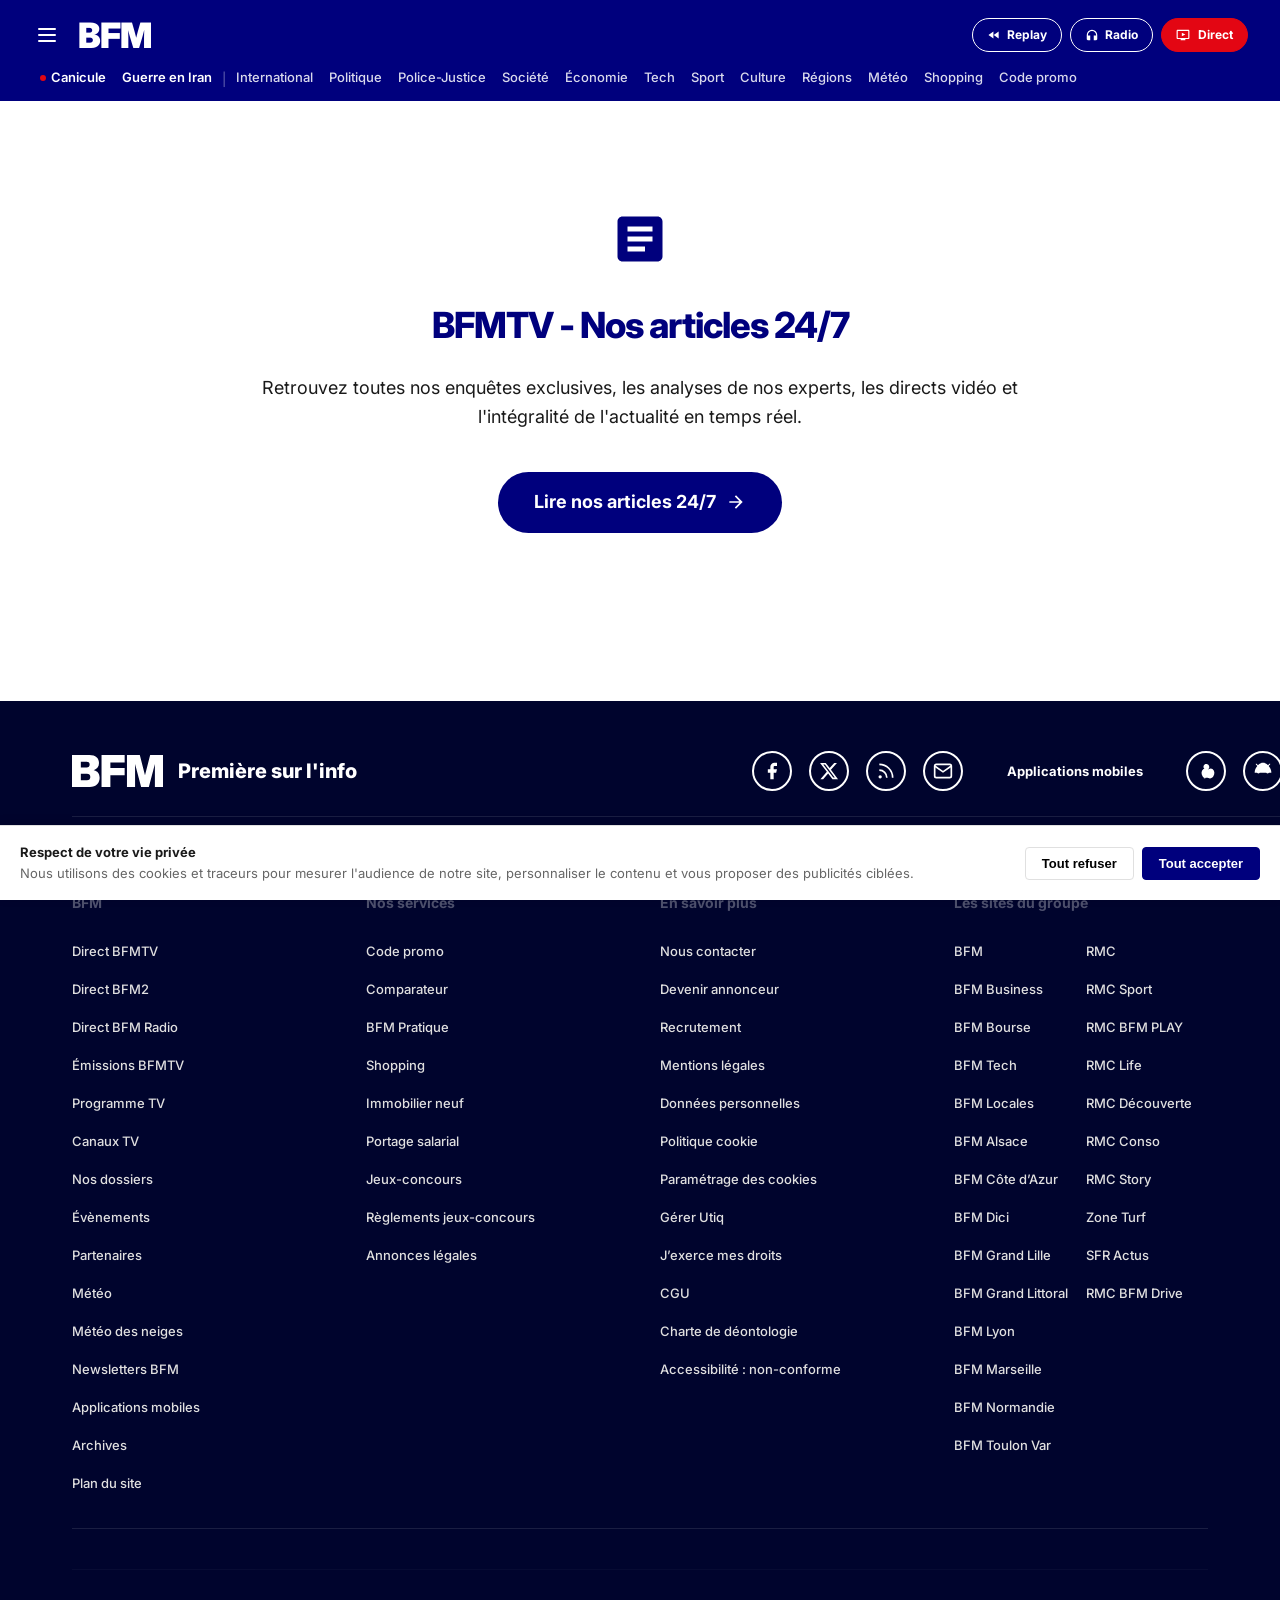
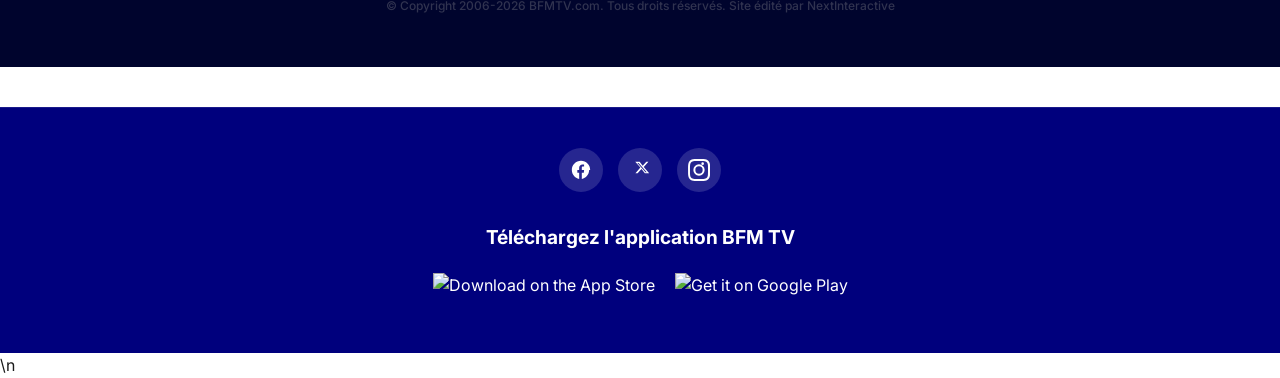
==== commit 2d1ea18f: "Add proper SVG icons to footer circles" ====
--- a/index.html
+++ b/index.html
@@ -199,7 +199,7 @@
             document.getElementById('icon-pause').style.display = 'none';
         });
     </script>
-<footer class=footer id=footer_bottom role=contentinfo><div class=footer_container><div class=footer_wrapper_top><div class=footer_wrapper_top_content><img width=1 height=1 src="[data-uri]" alt=BFM title=BFM class=footer_logo><div class=footer_big_title>Première sur l'info</div><div class=footer_right_block><ul class=footer_social_media><li><a href=https://www.facebook.com/BFMTV aria-label=Facebook target=_blank title=Facebook class=icon_facebook>Facebook</a><li><a href=https://x.com/bfmtv aria-label=X target=_blank title=X class=icon_twitter>X</a><li><a href=https://www.bfmtv.com/rss/ aria-label="Flux RSS" title="Flux RSS" class=icon_rss>Flux RSS</a><li><a href=https://www.bfmtv.com/newsletters/ aria-label=Newsletters title=Newsletters class=icon_envelop>Newsletters</a></ul><div class=footer_middle_title>Applications mobiles</div><ul class=footer_application_icon><li><a href=https://apps.apple.com/us/app/bfm-news-tv-radio-en-live/id325658560 aria-label="Apple IOS" target=_blank title="Apple IOS" class=icon_appleinc>Apple IOS</a><li><a href="https://play.google.com/store/apps/details?id=com.nextradiotv.bfmtvandroid&amp;referrer=adjust_reftag%3Dc5aJpTGdwWI7B%26utm_source%3DBFMTV.com%26utm_campaign%3DFooter%26utm_content%3DBouton_ANDROID_BFMTVHOMEGENERALE" aria-label=Android target=_blank title=Android class=icon_android>Android</a></ul></div></div></div><div class=footer_wrapper_middle><div class=footer_wrapper_middle_content><div class="footer_col block_inline_col"><div class=footer_col_title>BFM</div><ul><li><a href=https://www.bfmtv.com/en-direct/ title="Direct BFMTV">Direct BFMTV</a><li><a href=https://www.bfmtv.com/en-direct/bfm2/ title="Direct BFM2">Direct BFM2</a><li><a href=https://www.bfmtv.com/en-direct/bfm-radio/ title="Direct BFM Radio">Direct BFM Radio</a><li><a href=https://www.bfmtv.com/replay-emissions/ title="Émissions BFMTV">Émissions BFMTV</a><li><a href=https://www.bfmtv.com/programme-tv/ title="Programme TV">Programme TV</a><li><a href=https://www.bfmtv.com/canaux-tv/ title="Canaux TV">Canaux TV</a><li><a href=https://www.bfmtv.com/dossiers/ title="Nos dossiers">Nos dossiers</a><li><a href=https://www.bfmtv.com/evenements/ title=Évènements>Évènements</a><li><a href=https://www.bfmtv.com/evenements/partenariats/ title=Partenaires>Partenaires</a><li><a href=https://meteo.bfmtv.com/ title=Météo target=_blank rel="noopener noreferrer">Météo</a><li><a href=https://meteo.bfmtv.com/previsions-meteo-montagne title="Météo des neiges" target=_blank rel="noopener noreferrer">Météo des neiges</a><li><a href=https://www.bfmtv.com/newsletters/ title="Newsletters BFM">Newsletters BFM</a><li><a href=https://www.bfmtv.com/application/ title="Applications mobiles">Applications mobiles</a><li><a href=https://www.bfmtv.com/archives/ title=Archives>Archives</a><li><a href=https://www.bfmtv.com/plan-du-site/ title="Plan du site">Plan du site</a></ul></div><div class="footer_col block_inline_col"><div class=footer_col_title>Nos services</div><ul><li><a href=https://www.bfmtv.com/code-promo/ title="Code promo">Code promo</a><li><a href=https://www.bfmtv.com/comparateur/ title=Comparateur>Comparateur</a><li><a href=https://www.bfmtv.com/pratique/ title="BFM Pratique">BFM Pratique</a><li><a href=https://www.bfmtv.com/pratique/shopping/ title=Shopping>Shopping</a><li><a href="https://immo-neuf.lavieimmo.com/?xtatc=INT-41-[Immoneuf]" title="Immobilier neuf" target=_blank rel="noopener noreferrer">Immobilier neuf</a><li><a href=https://www.bfmtv.com/pratique/emploi-formation/missioneo_DB-202205130438.html title="Portage salarial">Portage salarial</a><li><a href=https://www.bfmtv.com/evenements/jeux-concours/ title=Jeux-concours>Jeux-concours</a><li><a href=https://www.bfmtv.com/evenements/jeux-concours/reglements-jeux-concours-bfmtv_AN-202110140220.html title="Règlements jeux-concours">Règlements jeux-concours</a><li><a href=https://annonces-legales.bfmtv.com/ title="Annonces légales" target=_blank rel="noopener noreferrer">Annonces légales</a></ul></div><div class="footer_col block_inline_col"><div class=footer_col_title>En savoir plus</div><ul><li><a href=https://www.bfmtv.com/contacts/ title="Nous contacter">Nous contacter</a><li><a href=https://www.rmcbfm-ads.com/ title="Devenir annonceur" target=_blank rel="noopener noreferrer">Devenir annonceur</a><li><a href=https://jobs.cmacgm-group.com/ title=Recrutement target=_blank rel="noopener noreferrer">Recrutement</a><li><a href=https://www.bfmtv.com/mentions-legales/ title="Mentions légales">Mentions légales</a><li><a href=https://www.bfmtv.com/politique-donnees-personnelles/ title="Données personnelles">Données personnelles</a><li><a href=https://www.bfmtv.com/cookies/ title="Politique cookie">Politique cookie</a><li><a href=javascript:void(0) title="Paramétrage des cookies">Paramétrage des cookies</a><li><a href=https://www.bfmtv.com/cookies/#utiq title="Gérer Utiq">Gérer Utiq</a><li><a href=https://cmacgm-privacy.my.onetrust.com/webform/828cae18-2ac4-4e7a-8996-40b79e5d44a4/155823b7-a2d5-4eba-a836-723421320d23 title="J’exerce mes droits" target=_blank rel="noopener noreferrer">J’exerce mes droits</a><li><a href=https://www.bfmtv.com/cgu/ title=CGU>CGU</a><li><a href=https://www.bfmtv.com/charte-deontologie/ title="Charte de déontologie">Charte de déontologie</a><li><a href=https://www.bfmtv.com/accessibilite/ title="Accessibilité : non-conforme">Accessibilité : non-conforme</a></ul></div><div class=footer_col><div class=footer_col_title>Les sites du groupe</div><div class=footer_col_liste><ul><li><a href=https://www.bfmtv.com/ title=BFM>BFM</a><li><a href=https://www.bfmtv.com/economie/ title="BFM Business">BFM Business</a><li><a href=https://www.tradingsat.com/ title="BFM Bourse" target=_blank rel="noopener noreferrer">BFM Bourse</a><li><a href=https://www.bfmtv.com/tech/ title="BFM Tech">BFM Tech</a><li><a href=https://www.bfmtv.com/regions/ title="BFM Locales">BFM Locales</a><li><a href=https://www.bfmtv.com/alsace/ title="BFM Alsace">BFM Alsace</a><li><a href=https://www.bfmtv.com/cote-d-azur/ title="BFM Côte d’Azur">BFM Côte d’Azur</a><li><a href=https://www.bfmtv.com/bfm-dici/ title="BFM Dici">BFM Dici</a><li><a href=https://www.bfmtv.com/grand-lille/ title="BFM Grand Lille">BFM Grand Lille</a><li><a href=https://www.bfmtv.com/grand-littoral/ title="BFM Grand Littoral">BFM Grand Littoral</a><li><a href=https://www.bfmtv.com/lyon/ title="BFM Lyon">BFM Lyon</a><li><a href=https://www.bfmtv.com/marseille/ title="BFM Marseille">BFM Marseille</a><li><a href=https://www.bfmtv.com/normandie/ title="BFM Normandie">BFM Normandie</a><li><a href=https://www.bfmtv.com/var/ title="BFM Toulon Var">BFM Toulon Var</a></ul><ul><li><a href=https://rmc.bfmtv.com/ title=RMC target=_blank rel="noopener noreferrer">RMC</a><li><a href=https://rmcsport.bfmtv.com/ title="RMC Sport" target=_blank rel="noopener noreferrer">RMC Sport</a><li><a href="https://www.rmcbfmplay.com/chaine/bfm-regions?subMenuId=RefMenuItem::rmcgo_home_bfmregion" title="RMC BFM PLAY" target=_blank rel="noopener noreferrer">RMC BFM PLAY</a><li><a href="https://www.rmcbfmplay.com/chaine/rmc-life?subMenuId=RefMenuItem::rmcgo_home_rmclife&amp;at_medium=Portail_BFMTV&amp;at_campaign=lien_redirection&amp;at_emplacement=footer&amp;at_brand=BFMTV" title="RMC Life" target=_blank rel="noopener noreferrer">RMC Life</a><li><a href="https://www.rmcbfmplay.com/chaine/rmc-decouverte?subMenuId=RefMenuItem::rmcgo_home_rmcdecouverte" title="RMC Découverte" target=_blank rel="noopener noreferrer">RMC Découverte</a><li><a href=https://rmc.bfmtv.com/conso/ title="RMC Conso" target=_blank rel="noopener noreferrer">RMC Conso</a><li><a href="https://www.rmcbfmplay.com/chaine/rmc-story?subMenuId=RefMenuItem::rmcgo_home_rmcstory" title="RMC Story" target=_blank rel="noopener noreferrer">RMC Story</a><li><a href=https://www.zone-turf.fr/ title="Zone Turf" target=_blank rel="noopener noreferrer">Zone Turf</a><li><a href=https://actus.sfr.fr/ title="SFR Actus" target=_blank rel="noopener noreferrer">SFR Actus</a><li><a href=https://rmc.bfmtv.com/rmcbfmdrive/ title="RMC BFM Drive" target=_blank rel="noopener noreferrer">RMC BFM Drive</a></ul></div></div></div></div><p class=footer_copyright>© Copyright 2006-2026 BFMTV.com. Tous droits réservés. Site édité par NextInteractive</p></div></footer>
+<footer class=footer id=footer_bottom role=contentinfo><div class=footer_container><div class=footer_wrapper_top><div class=footer_wrapper_top_content><img width=1 height=1 src="[data-uri]" alt=BFM title=BFM class=footer_logo><div class=footer_big_title>Première sur l'info</div><div class=footer_right_block><ul class=footer_social_media><li><a href=https://www.facebook.com/BFMTV aria-label=Facebook target=_blank title=Facebook class=icon_facebook><svg width="20" height="20" viewBox="0 0 24 24" fill="white"><path d="M18 2h-3a5 5 0 00-5 5v3H7v4h3v8h4v-8h3l1-4h-4V7a1 1 0 011-1h3z"></path></svg></a><li><a href=https://x.com/bfmtv aria-label=X target=_blank title=X class=icon_twitter><svg width="20" height="20" viewBox="0 0 24 24" fill="white"><path d="M18.244 2.25h3.308l-7.227 8.26 8.502 11.24H16.17l-5.214-6.817L4.99 21.75H1.68l7.73-8.835L1.254 2.25H8.08l4.713 6.231zm-1.161 17.52h1.833L7.084 4.126H5.117z"></path></svg></a><li><a href=https://www.bfmtv.com/rss/ aria-label="Flux RSS" title="Flux RSS" class=icon_rss><svg width="20" height="20" viewBox="0 0 24 24" fill="none" stroke="white" stroke-width="2"><path d="M4 11a9 9 0 0 1 9 9"></path><path d="M4 4a16 16 0 0 1 16 16"></path><circle cx="5" cy="19" r="1" fill="white"></circle></svg></a><li><a href=https://www.bfmtv.com/newsletters/ aria-label=Newsletters title=Newsletters class=icon_envelop><svg width="20" height="20" viewBox="0 0 24 24" fill="none" stroke="white" stroke-width="2"><path d="M4 4h16c1.1 0 2 .9 2 2v12c0 1.1-.9 2-2 2H4c-1.1 0-2-.9-2-2V6c0-1.1.9-2 2-2z"></path><polyline points="22,6 12,13 2,6"></polyline></svg></a></ul><div class=footer_middle_title>Applications mobiles</div><ul class=footer_application_icon><li><a href=https://apps.apple.com/us/app/bfm-news-tv-radio-en-live/id325658560 aria-label="Apple IOS" target=_blank title="Apple IOS" class=icon_appleinc><svg width="20" height="20" viewBox="0 0 24 24" fill="white"><path d="M12 20.94c-1.61 0-3.14-.92-4.14-2.52-1.92-3.08-1.55-6.84 1.08-8.8 1.25-.94 2.8-.96 4.08-.04.4.28.84.58 1.34.58.5 0 .96-.3 1.34-.58 1.28-.92 2.82-.9 4.08.04 2.62 1.96 3 5.72 1.08 8.8-1 1.6-2.53 2.52-4.14 2.52-.64 0-1.28-.16-1.88-.48-.64-.34-1.3-.5-1.96-.5-.66 0-1.32.16-1.96.5-.6.32-1.24.48-1.88.48zm.9-10.42c-.08 0-.18.02-.28.02-1.22 0-2.38-.64-3.04-1.68-.66-1.04-.76-2.36-.26-3.46.5-1.1 1.54-1.8 2.76-1.8.08 0 .18-.02.28-.02 1.22 0 2.38.64 3.04 1.68.66 1.04.76 2.36.26 3.46-.5 1.1-1.54 1.8-2.76 1.8z"></path></svg></a><li><a href="https://play.google.com/store/apps/details?id=com.nextradiotv.bfmtvandroid&amp;referrer=adjust_reftag%3Dc5aJpTGdwWI7B%26utm_source%3DBFMTV.com%26utm_campaign%3DFooter%26utm_content%3DBouton_ANDROID_BFMTVHOMEGENERALE" aria-label=Android target=_blank title=Android class=icon_android><svg width="20" height="20" viewBox="0 0 24 24" fill="white"><path d="M17.52 14.86c-.52 0-1.03-.2-1.42-.58-.38-.38-.58-.9-.58-1.42 0-.52.2-1.04.58-1.42.39-.38.9-.58 1.42-.58.52 0 1.03.2 1.42.58.38.38.58.9.58 1.42 0 .52-.2 1.04-.58 1.42-.39.38-.9.58-1.42.58zm-11 0c-.52 0-1.03-.2-1.42-.58-.38-.38-.58-.9-.58-1.42 0-.52.2-1.04.58-1.42.39-.38.9-.58 1.42-.58.52 0 1.03.2 1.42.58.38.38.58.9.58 1.42 0 .52-.2 1.04-.58 1.42-.39.38-.9.58-1.42.58zM12 2.06c2.4 0 4.6 1.14 6.02 2.94l1.63-1.63c.24-.24.63-.24.87 0 .24.24.24.63 0 .87l-1.68 1.68C20.65 8.1 22 10.9 22 14H2c0-3.1 1.35-5.9 3.16-8.08L3.48 4.24c-.24-.24-.24-.63 0-.87.24-.24.63-.24.87 0l1.63 1.63C7.4 3.2 9.6 2.06 12 2.06z"></path></svg></a></ul></div></div></div><div class=footer_wrapper_middle><div class=footer_wrapper_middle_content><div class="footer_col block_inline_col"><div class=footer_col_title>BFM</div><ul><li><a href=https://www.bfmtv.com/en-direct/ title="Direct BFMTV">Direct BFMTV</a><li><a href=https://www.bfmtv.com/en-direct/bfm2/ title="Direct BFM2">Direct BFM2</a><li><a href=https://www.bfmtv.com/en-direct/bfm-radio/ title="Direct BFM Radio">Direct BFM Radio</a><li><a href=https://www.bfmtv.com/replay-emissions/ title="Émissions BFMTV">Émissions BFMTV</a><li><a href=https://www.bfmtv.com/programme-tv/ title="Programme TV">Programme TV</a><li><a href=https://www.bfmtv.com/canaux-tv/ title="Canaux TV">Canaux TV</a><li><a href=https://www.bfmtv.com/dossiers/ title="Nos dossiers">Nos dossiers</a><li><a href=https://www.bfmtv.com/evenements/ title=Évènements>Évènements</a><li><a href=https://www.bfmtv.com/evenements/partenariats/ title=Partenaires>Partenaires</a><li><a href=https://meteo.bfmtv.com/ title=Météo target=_blank rel="noopener noreferrer">Météo</a><li><a href=https://meteo.bfmtv.com/previsions-meteo-montagne title="Météo des neiges" target=_blank rel="noopener noreferrer">Météo des neiges</a><li><a href=https://www.bfmtv.com/newsletters/ title="Newsletters BFM">Newsletters BFM</a><li><a href=https://www.bfmtv.com/application/ title="Applications mobiles">Applications mobiles</a><li><a href=https://www.bfmtv.com/archives/ title=Archives>Archives</a><li><a href=https://www.bfmtv.com/plan-du-site/ title="Plan du site">Plan du site</a></ul></div><div class="footer_col block_inline_col"><div class=footer_col_title>Nos services</div><ul><li><a href=https://www.bfmtv.com/code-promo/ title="Code promo">Code promo</a><li><a href=https://www.bfmtv.com/comparateur/ title=Comparateur>Comparateur</a><li><a href=https://www.bfmtv.com/pratique/ title="BFM Pratique">BFM Pratique</a><li><a href=https://www.bfmtv.com/pratique/shopping/ title=Shopping>Shopping</a><li><a href="https://immo-neuf.lavieimmo.com/?xtatc=INT-41-[Immoneuf]" title="Immobilier neuf" target=_blank rel="noopener noreferrer">Immobilier neuf</a><li><a href=https://www.bfmtv.com/pratique/emploi-formation/missioneo_DB-202205130438.html title="Portage salarial">Portage salarial</a><li><a href=https://www.bfmtv.com/evenements/jeux-concours/ title=Jeux-concours>Jeux-concours</a><li><a href=https://www.bfmtv.com/evenements/jeux-concours/reglements-jeux-concours-bfmtv_AN-202110140220.html title="Règlements jeux-concours">Règlements jeux-concours</a><li><a href=https://annonces-legales.bfmtv.com/ title="Annonces légales" target=_blank rel="noopener noreferrer">Annonces légales</a></ul></div><div class="footer_col block_inline_col"><div class=footer_col_title>En savoir plus</div><ul><li><a href=https://www.bfmtv.com/contacts/ title="Nous contacter">Nous contacter</a><li><a href=https://www.rmcbfm-ads.com/ title="Devenir annonceur" target=_blank rel="noopener noreferrer">Devenir annonceur</a><li><a href=https://jobs.cmacgm-group.com/ title=Recrutement target=_blank rel="noopener noreferrer">Recrutement</a><li><a href=https://www.bfmtv.com/mentions-legales/ title="Mentions légales">Mentions légales</a><li><a href=https://www.bfmtv.com/politique-donnees-personnelles/ title="Données personnelles">Données personnelles</a><li><a href=https://www.bfmtv.com/cookies/ title="Politique cookie">Politique cookie</a><li><a href=javascript:void(0) title="Paramétrage des cookies">Paramétrage des cookies</a><li><a href=https://www.bfmtv.com/cookies/#utiq title="Gérer Utiq">Gérer Utiq</a><li><a href=https://cmacgm-privacy.my.onetrust.com/webform/828cae18-2ac4-4e7a-8996-40b79e5d44a4/155823b7-a2d5-4eba-a836-723421320d23 title="J’exerce mes droits" target=_blank rel="noopener noreferrer">J’exerce mes droits</a><li><a href=https://www.bfmtv.com/cgu/ title=CGU>CGU</a><li><a href=https://www.bfmtv.com/charte-deontologie/ title="Charte de déontologie">Charte de déontologie</a><li><a href=https://www.bfmtv.com/accessibilite/ title="Accessibilité : non-conforme">Accessibilité : non-conforme</a></ul></div><div class=footer_col><div class=footer_col_title>Les sites du groupe</div><div class=footer_col_liste><ul><li><a href=https://www.bfmtv.com/ title=BFM>BFM</a><li><a href=https://www.bfmtv.com/economie/ title="BFM Business">BFM Business</a><li><a href=https://www.tradingsat.com/ title="BFM Bourse" target=_blank rel="noopener noreferrer">BFM Bourse</a><li><a href=https://www.bfmtv.com/tech/ title="BFM Tech">BFM Tech</a><li><a href=https://www.bfmtv.com/regions/ title="BFM Locales">BFM Locales</a><li><a href=https://www.bfmtv.com/alsace/ title="BFM Alsace">BFM Alsace</a><li><a href=https://www.bfmtv.com/cote-d-azur/ title="BFM Côte d’Azur">BFM Côte d’Azur</a><li><a href=https://www.bfmtv.com/bfm-dici/ title="BFM Dici">BFM Dici</a><li><a href=https://www.bfmtv.com/grand-lille/ title="BFM Grand Lille">BFM Grand Lille</a><li><a href=https://www.bfmtv.com/grand-littoral/ title="BFM Grand Littoral">BFM Grand Littoral</a><li><a href=https://www.bfmtv.com/lyon/ title="BFM Lyon">BFM Lyon</a><li><a href=https://www.bfmtv.com/marseille/ title="BFM Marseille">BFM Marseille</a><li><a href=https://www.bfmtv.com/normandie/ title="BFM Normandie">BFM Normandie</a><li><a href=https://www.bfmtv.com/var/ title="BFM Toulon Var">BFM Toulon Var</a></ul><ul><li><a href=https://rmc.bfmtv.com/ title=RMC target=_blank rel="noopener noreferrer">RMC</a><li><a href=https://rmcsport.bfmtv.com/ title="RMC Sport" target=_blank rel="noopener noreferrer">RMC Sport</a><li><a href="https://www.rmcbfmplay.com/chaine/bfm-regions?subMenuId=RefMenuItem::rmcgo_home_bfmregion" title="RMC BFM PLAY" target=_blank rel="noopener noreferrer">RMC BFM PLAY</a><li><a href="https://www.rmcbfmplay.com/chaine/rmc-life?subMenuId=RefMenuItem::rmcgo_home_rmclife&amp;at_medium=Portail_BFMTV&amp;at_campaign=lien_redirection&amp;at_emplacement=footer&amp;at_brand=BFMTV" title="RMC Life" target=_blank rel="noopener noreferrer">RMC Life</a><li><a href="https://www.rmcbfmplay.com/chaine/rmc-decouverte?subMenuId=RefMenuItem::rmcgo_home_rmcdecouverte" title="RMC Découverte" target=_blank rel="noopener noreferrer">RMC Découverte</a><li><a href=https://rmc.bfmtv.com/conso/ title="RMC Conso" target=_blank rel="noopener noreferrer">RMC Conso</a><li><a href="https://www.rmcbfmplay.com/chaine/rmc-story?subMenuId=RefMenuItem::rmcgo_home_rmcstory" title="RMC Story" target=_blank rel="noopener noreferrer">RMC Story</a><li><a href=https://www.zone-turf.fr/ title="Zone Turf" target=_blank rel="noopener noreferrer">Zone Turf</a><li><a href=https://actus.sfr.fr/ title="SFR Actus" target=_blank rel="noopener noreferrer">SFR Actus</a><li><a href=https://rmc.bfmtv.com/rmcbfmdrive/ title="RMC BFM Drive" target=_blank rel="noopener noreferrer">RMC BFM Drive</a></ul></div></div></div></div><p class=footer_copyright>© Copyright 2006-2026 BFMTV.com. Tous droits réservés. Site édité par NextInteractive</p></div></footer>
 
 <div class="main_menu_nav close" id="main_menu_nav" role="navigation" aria-label="Menu principal"><div class="menu_nav"><div class="menu_right"><div class="menu_center_left"><div class="menu_center__title"><span>En ce moment</span></div><div class="menu_slider_topics" id="menu_slider_topics__slider"><div class="carousel_arrow"><button class="slider_prev slider_arrow carousel_arrow_hide" aria-label="Précédent - Topics" style="cursor:auto">Précédent</button> <button class="slider_next slider_arrow" aria-label="Suivant - Topics" style="cursor:pointer;opacity:1;display:initial">Suivant</button></div><div class="slider_wrapper"><ul class="slider_container" style="transform:translate(0px)"><li class="slider_topic__item menu_slider_topics_item"><a href="https://www.bfmtv.com/meteo/canicule/direct-canicule-49-departements-places-en-vigilance-rouge-jusqu-a-43-c-attendus-sur-l-ouest-de-la-france_LN-202606220087.html" title="Canicule">Canicule</a></li><li class="slider_topic__item menu_slider_topics_item"><a href="https://www.bfmtv.com/international/moyen-orient/iran/direct-guerre-au-moyen-orient-americains-et-iraniens-progressent-sur-les-questions-du-liban-et-ormuz-lors-des-pourparlers-en-suisse_LN-202606220089.html" title="Guerre en Iran">Guerre en Iran</a></li><li class="slider_topic__item menu_slider_topics_item"><a href="https://www.bfmtv.com/police-justice/affaire-lyhanna-que-revele-l-inspection-diligentee-sur-les-dysfonctionnements-des-plaintes-visant-le-principal-suspect-jerome-barella_AV-202606200348.html" title="Mort de Lyhanna">Mort de Lyhanna</a></li><li class="slider_topic__item menu_slider_topics_item"><a href="https://rmcsport.bfmtv.com/football/coupe-du-monde/coupe-du-monde-2026-la-france-peut-deja-se-preparer-a-une-huitieme-de-finale-de-haut-niveau_AN-202606210057.html" title="Coupe du monde 2026">Coupe du monde 2026</a></li><li class="slider_topic__item menu_slider_topics_item"><a href="https://www.bfmtv.com/politique/les-republicains/bruno-retailleau-accuse-la-nouvelle-france-de-la-france-insoumise-d-etre-un-nouvel-antisemitisme_AD-202606200298.html" title="Présidentielle">Présidentielle</a></li><li class="slider_topic__item menu_slider_topics_item"><a href="https://www.bfmtv.com/longs-formats/" title="Longs Formats">Longs Formats</a></li></ul></div></div><div class="menu_center__title"><span>Tous les directs BFMTV</span></div><div class="menu_center_cta"><a href="https://www.bfmtv.com/en-direct/" title="Direct TV" class="cta_button"><svg width="16" height="16" viewBox="-3 0.5 14 14" fill="#737373" aria-hidden="true"><path id="play" d="M2.112 1.053C1.205.533.47.959.47 2.004v7.714c0 1.046.735 1.472 1.642.952l6.743-3.866c.907-.52.907-1.364 0-1.885z"></path><use xlink:href="#play"></use></svg> <span>Direct TV</span> </a><span class="live_wrapper_infos cta_button" role="button" aria-label="Écouter BFM Radio" aria-pressed="false" tabindex="0" data-live-source="https://hls-bfmradio.nextradiotv.com/ssai/master.m3u8" data-epg-chaine="bfm_radio" data-direct-title="LE DIRECT BFM RADIO" data-channel-name="BFMRadio" title="Écouter BFM Radio" data-player-position="menu_burger"><svg width="16" height="16" viewBox="0 2 16 16" fill="#737373" aria-hidden="true"><svg xmlns="http://www.w3.org/2000/svg" id="radio_post" width="16" height="16" viewBox="0 0 16 16" fill="none">
 <path fill-rule="evenodd" clip-rule="evenodd" d="M11.4371 1.44933C11.6031 1.82882 11.43 2.27104 11.0506 2.43706L7.47827 3.99994H13C14.1046 3.99994 15 4.89537 15 5.99994V11.9999C15 13.1045 14.1046 13.9999 13 13.9999H3C1.89543 13.9999 1 13.1045 1 11.9999V5.99994C1 4.89537 1.89543 3.99994 3 3.99994H3.73593L10.4493 1.06283C10.8288 0.896803 11.271 1.06985 11.4371 1.44933ZM12 7.99994C12.5523 7.99994 13 7.55222 13 6.99994C13 6.44765 12.5523 5.99994 12 5.99994C11.4477 5.99994 11 6.44765 11 6.99994C11 7.55222 11.4477 7.99994 12 7.99994ZM6.75 6.74994C6.75 7.16415 6.41421 7.49994 6 7.49994C5.58579 7.49994 5.25 7.16415 5.25 6.74994C5.25 6.33573 5.58579 5.99994 6 5.99994C6.41421 5.99994 6.75 6.33573 6.75 6.74994ZM6 9.74994C6.41421 9.74994 6.75 9.41415 6.75 8.99994C6.75 8.58573 6.41421 8.24994 6 8.24994C5.58579 8.24994 5.25 8.58573 5.25 8.99994C5.25 9.41415 5.58579 9.74994 6 9.74994ZM8.32314 8.52456C7.96442 8.73167 7.50572 8.60876 7.29862 8.25004C7.09151 7.89132 7.21442 7.43263 7.57314 7.22552C7.93186 7.01842 8.39055 7.14132 8.59766 7.50004C8.80476 7.85876 8.68186 8.31746 8.32314 8.52456ZM7.29862 9.75004C7.09151 10.1088 7.21442 10.5675 7.57314 10.7746C7.93186 10.9817 8.39055 10.8588 8.59766 10.5C8.80476 10.1413 8.68186 9.68263 8.32314 9.47552C7.96442 9.26842 7.50572 9.39132 7.29862 9.75004ZM6.75 11.2499C6.75 11.6642 6.41421 11.9999 6 11.9999C5.58579 11.9999 5.25 11.6642 5.25 11.2499C5.25 10.8357 5.58579 10.4999 6 10.4999C6.41421 10.4999 6.75 10.8357 6.75 11.2499ZM3.40213 10.5C3.60924 10.8588 4.06793 10.9817 4.42665 10.7746C4.78537 10.5675 4.90828 10.1088 4.70117 9.75004C4.49407 9.39132 4.03537 9.26842 3.67665 9.47552C3.31793 9.68263 3.19503 10.1413 3.40213 10.5ZM3.67665 8.52456C3.31793 8.31746 3.19503 7.85876 3.40213 7.50004C3.60924 7.14132 4.06793 7.01842 4.42665 7.22552C4.78537 7.43263 4.90828 7.89132 4.70117 8.25004C4.49407 8.60876 4.03537 8.73167 3.67665 8.52456ZM12 11.9999C12.5523 11.9999 13 11.5522 13 10.9999C13 10.4477 12.5523 9.99994 12 9.99994C11.4477 9.99994 11 10.4477 11 10.9999C11 11.5522 11.4477 11.9999 12 11.9999Z" fill="#737373"></path>
--- a/style.css
+++ b/style.css
@@ -1073,3 +1073,70 @@
     color: #00007d !important;
     background: #ffffff !important;
 }
+
+
+/* Fix header z-index so the hamburger cross stays visible above the menu */
+.main-header {
+    z-index: 9999999 !important;
+}
+
+
+/* Final fixes for Hamburger Menu and Header */
+
+/* Make header completely fixed to avoid sticky bugs when body overflow is hidden */
+.main-header {
+    position: fixed !important;
+    top: 0 !important;
+    left: 0 !important;
+    width: 100% !important;
+    z-index: 9999999 !important;
+}
+
+/* Push body content down so it's not hidden behind the fixed header */
+body {
+    padding-top: 55px !important; /* Adjust according to header height */
+}
+
+/* Fix the menu panel size so it's not enormous on PC */
+.main_menu_nav .menu_nav {
+    width: 350px !important;
+    max-width: 85vw !important;
+    height: 100vh !important;
+    position: fixed !important; /* Ensure it stays on the left */
+    top: 0 !important;
+    left: 0 !important;
+    padding-top: 55px !important; /* Space for the fixed header */
+}
+
+/* Make sure the overlay also stays behind the header but covers everything else */
+.main_menu_nav {
+    z-index: 9999998 !important;
+}
+
+/* Optional: if you want the dark background to not cover the header */
+.main_menu_nav::before {
+    z-index: -1;
+}
+
+/* Responsive fixes */
+@media (max-width: 768px) {
+    body {
+        padding-top: 50px !important;
+    }
+    .main_menu_nav .menu_nav {
+        padding-top: 50px !important;
+    }
+}
+
+
+/* Fix footer SVG icons centering */
+.footer_social_media a, .footer_application_icon a {
+    display: inline-flex !important;
+    align-items: center !important;
+    justify-content: center !important;
+    text-indent: 0 !important; /* Override BFM hiding text */
+    color: transparent !important; /* Hide leftover text just in case */
+}
+.footer_social_media a svg, .footer_application_icon a svg {
+    display: block !important;
+}
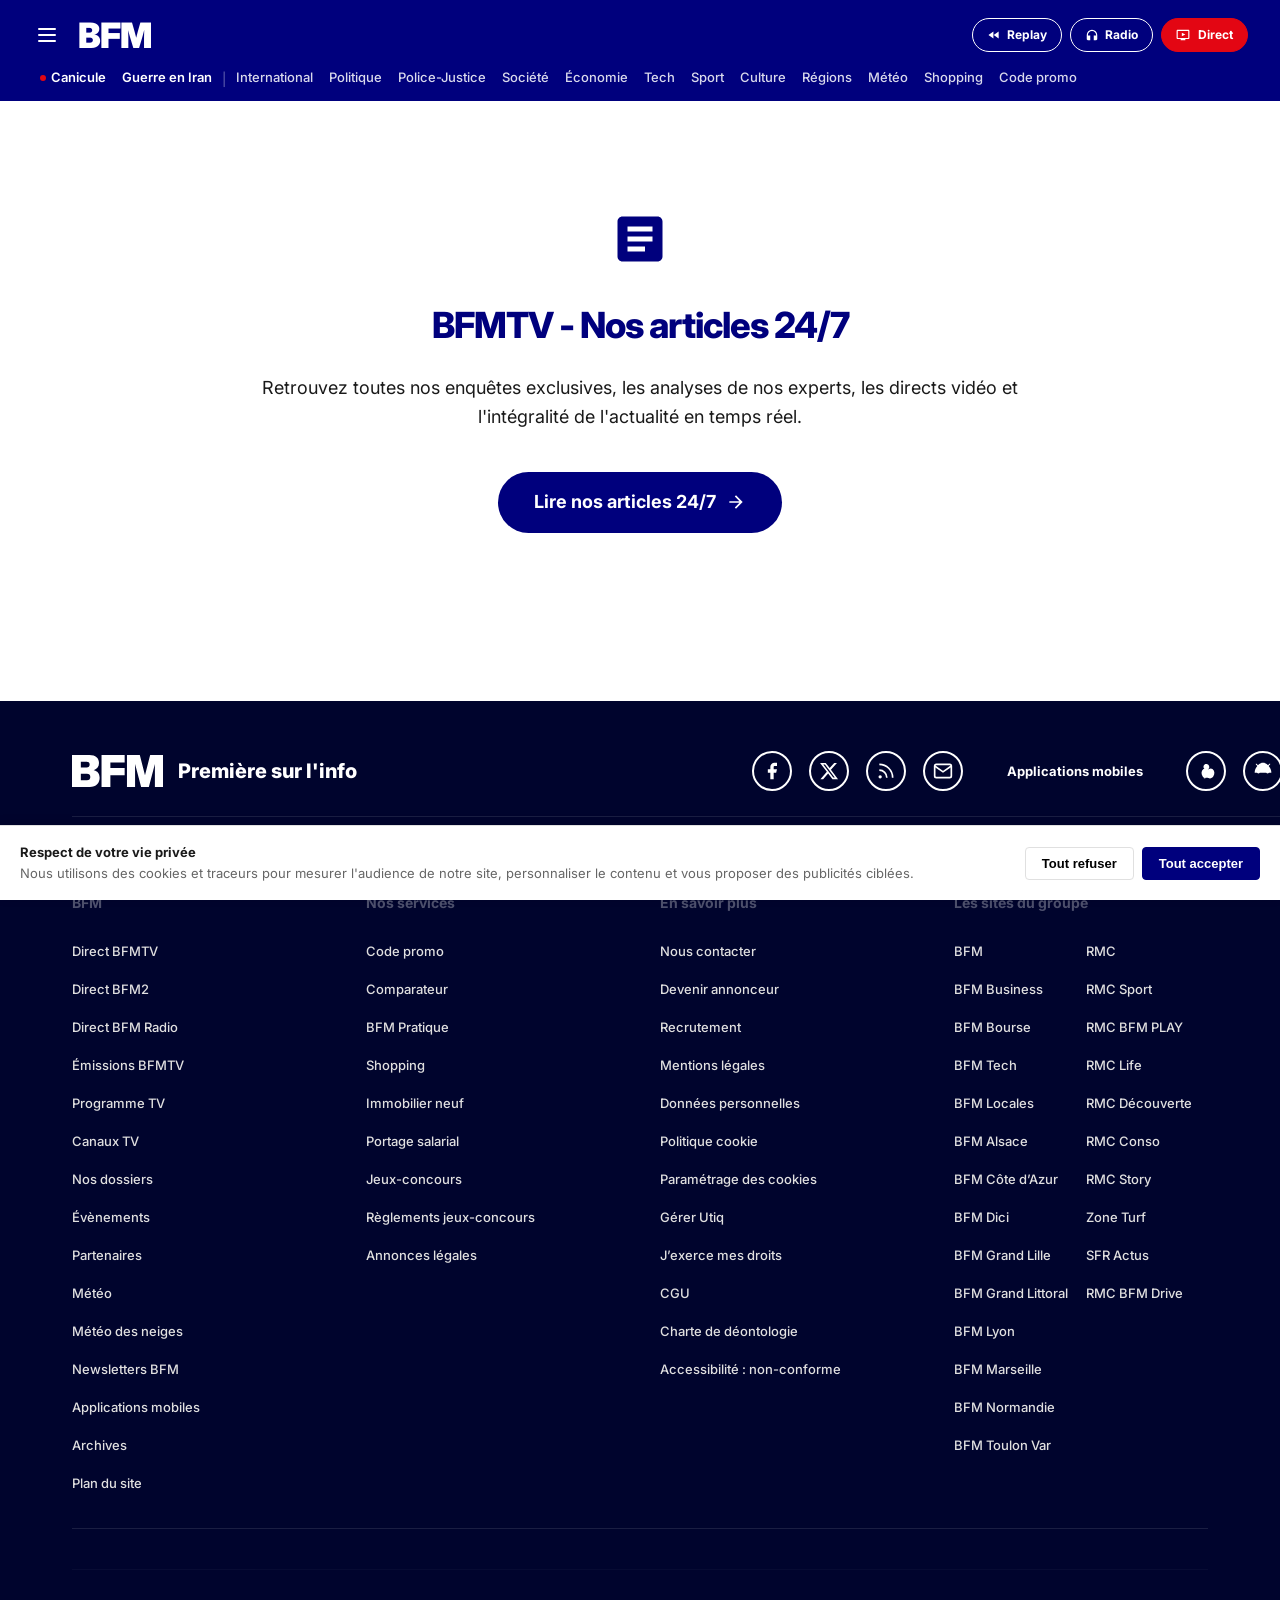
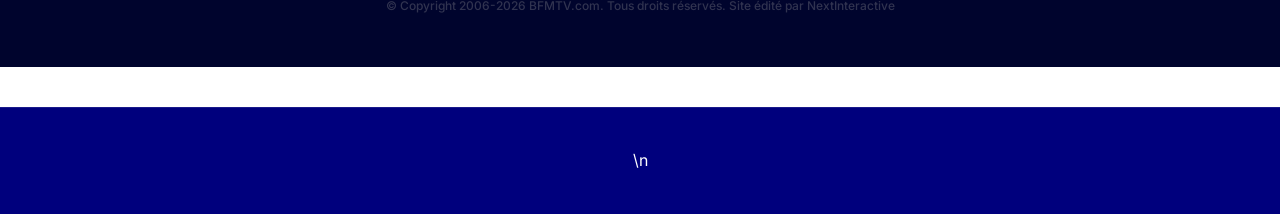
==== commit 7a5ce7a5: "Remove custom social footer section" ====
--- a/index.html
+++ b/index.html
@@ -313,31 +313,6 @@
     fill: currentColor;
 }
 </style>
-<div class="social-footer">
-    <a href="https://www.facebook.com/BFMTV" class="social-icon" aria-label="Facebook" target="_blank">
-        <svg viewBox="0 0 24 24"><path d="M22 12c0-5.52-4.48-10-10-10S2 6.48 2 12c0 4.84 3.44 8.87 8 9.8V15H8v-3h2V9.5C10 7.57 11.57 6 13.5 6c.86 0 1.64.06 1.86.09v2.1h-1.27c-1 0-1.2.48-1.2 1.18V12h2.5l-.33 3h-2.17v6.8c4.56-.93 8-4.96 8-9.8z"/></svg>
-    </a>
-    <a href="https://twitter.com/BFMTV" class="social-icon" aria-label="X (Twitter)" target="_blank">
-        <svg viewBox="0 0 24 24"><path d="M18.9 3h2.3l-5.1 5.8L22 15.6h-4.7l-3.7-4.8-4.2 4.8H7l5.4-6.2L6.8 3h4.8l3.3 4.4L18.9 3zM18 14.5h1.3L10.5 4.3H9.1l8.9 10.2z"/></svg>
-    </a>
-    <a href="https://www.instagram.com/bfmtv/" class="social-icon" aria-label="Instagram" target="_blank">
-        <svg viewBox="0 0 24 24"><path d="M12 2.16c3.2 0 3.58.01 4.85.07 1.17.05 1.8.25 2.23.41.56.22.96.48 1.37.9.4.4.67.8.89 1.36.16.43.36 1.06.41 2.23.06 1.27.07 1.65.07 4.85s-.01 3.58-.07 4.85c-.05 1.17-.25 1.8-.41 2.23-.22.56-.48.96-.9 1.37-.4.4-.8.67-1.36.89-.43.16-1.06.36-2.23.41-1.27.06-1.65.07-4.85.07s-3.58-.01-4.85-.07c-1.17-.05-1.8-.25-2.23-.41-.56-.22-.96-.48-1.37-.9-.4-.4-.67-.8-.89-1.36-.16-.43-.36-1.06-.41-2.23-.06-1.27-.07-1.65-.07-4.85s.01-3.58.07-4.85c.05-1.17.25-1.8.41-2.23.22-.56.48-.96.9-1.37.4-.4.8-.67 1.36-.89.43-.16 1.06-.36 2.23-.41 1.27-.06 1.65-.07 4.85-.07zm0-2.16C8.74 0 8.33.01 7.05.07 5.77.13 4.9.33 4.14.63c-.8.3-1.47.73-2.14 1.4S1 3.34.7 4.14C.4 4.9.2 5.77.14 7.05.08 8.33.07 8.74.07 12s.01 3.67.07 4.95c.06 1.28.26 2.15.56 2.91.3.8.73 1.47 1.4 2.14s1.34 1.1 2.14 1.4c.76.3 1.63.5 2.91.56 1.28.06 1.69.07 4.95.07s3.67-.01 4.95-.07c1.28-.06 2.15-.26 2.91-.56.8-.3 1.47-.73 2.14-1.4s1.1-1.34 1.4-2.14c.3-.76.5-1.63.56-2.91.06-1.28.07-1.69.07-4.95s-.01-3.67-.07-4.95c-.06-1.28-.26-2.15-.56-2.91-.3-.8-.73-1.47-1.4-2.14s-1.34-1.1-2.14-1.4c-.76-.3-1.63-.5-2.91-.56C15.67.01 15.26 0 12 0zm0 5.84A6.16 6.16 0 1012 18.16a6.16 6.16 0 000-12.32zm0 10.16A4 4 0 1112 8a4 4 0 010 8zm3.98-9.44a1.44 1.44 0 110-2.88 1.44 1.44 0 010 2.88z"/></svg>
-    </a>
-</div>
-
-    <h3>Téléchargez l'application BFM TV</h3>
-    <div class="app-badges">
-        <a href="#" class="app-badge apple">
-            <img src="https://upload.wikimedia.org/wikipedia/commons/3/3c/Download_on_the_App_Store_Badge.svg" alt="Download on the App Store">
-        </a>
-        <a href="#" class="app-badge google">
-            <img src="https://upload.wikimedia.org/wikipedia/commons/7/78/Google_Play_Store_badge_EN.svg" alt="Get it on Google Play">
-        </a>
-    </div>
-</div>
-
-
-
 <!-- Menu Hamburger Logic -->
 <style>
     .carousel_arrow { display: none !important; }
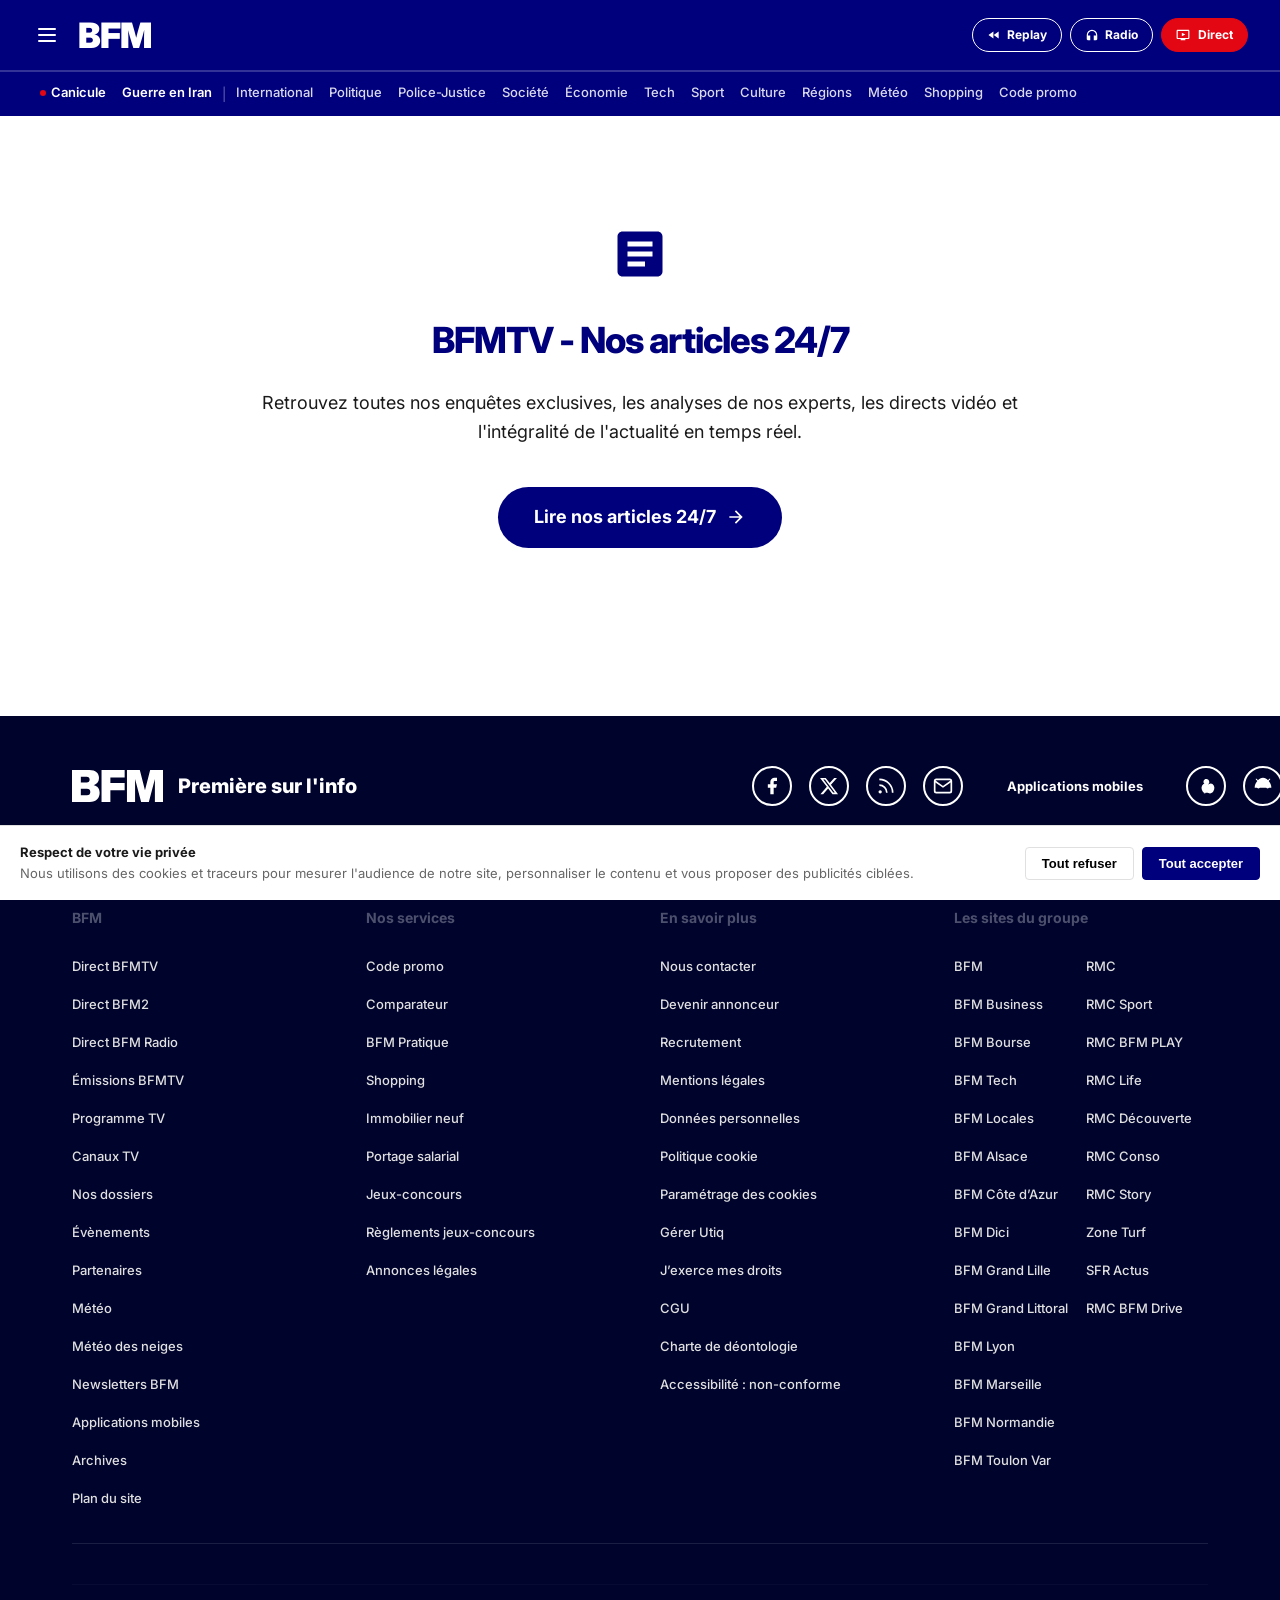
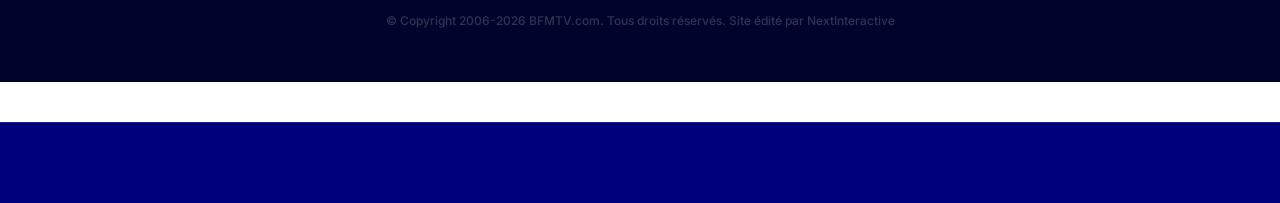
==== commit 2ff85f2d: "Remove literal \n artifact from bottom of HTML" ====
--- a/index.html
+++ b/index.html
@@ -397,7 +397,8 @@
             }
         });
     </script>
-\n</body>
+
+</body>
 </html>
 
 
--- a/style.css
+++ b/style.css
@@ -1094,7 +1094,7 @@
 
 /* Push body content down so it's not hidden behind the fixed header */
 body {
-    padding-top: 55px !important; /* Adjust according to header height */
+    padding-top: 70px !important; /* Adjust according to header height */
 }
 
 /* Fix the menu panel size so it's not enormous on PC */
@@ -1105,7 +1105,7 @@
     position: fixed !important; /* Ensure it stays on the left */
     top: 0 !important;
     left: 0 !important;
-    padding-top: 55px !important; /* Space for the fixed header */
+    padding-top: 70px !important; /* Space for the fixed header */
 }
 
 /* Make sure the overlay also stays behind the header but covers everything else */
@@ -1121,10 +1121,10 @@
 /* Responsive fixes */
 @media (max-width: 768px) {
     body {
-        padding-top: 50px !important;
+        padding-top: 70px !important;
     }
     .main_menu_nav .menu_nav {
-        padding-top: 50px !important;
+        padding-top: 70px !important;
     }
 }
 
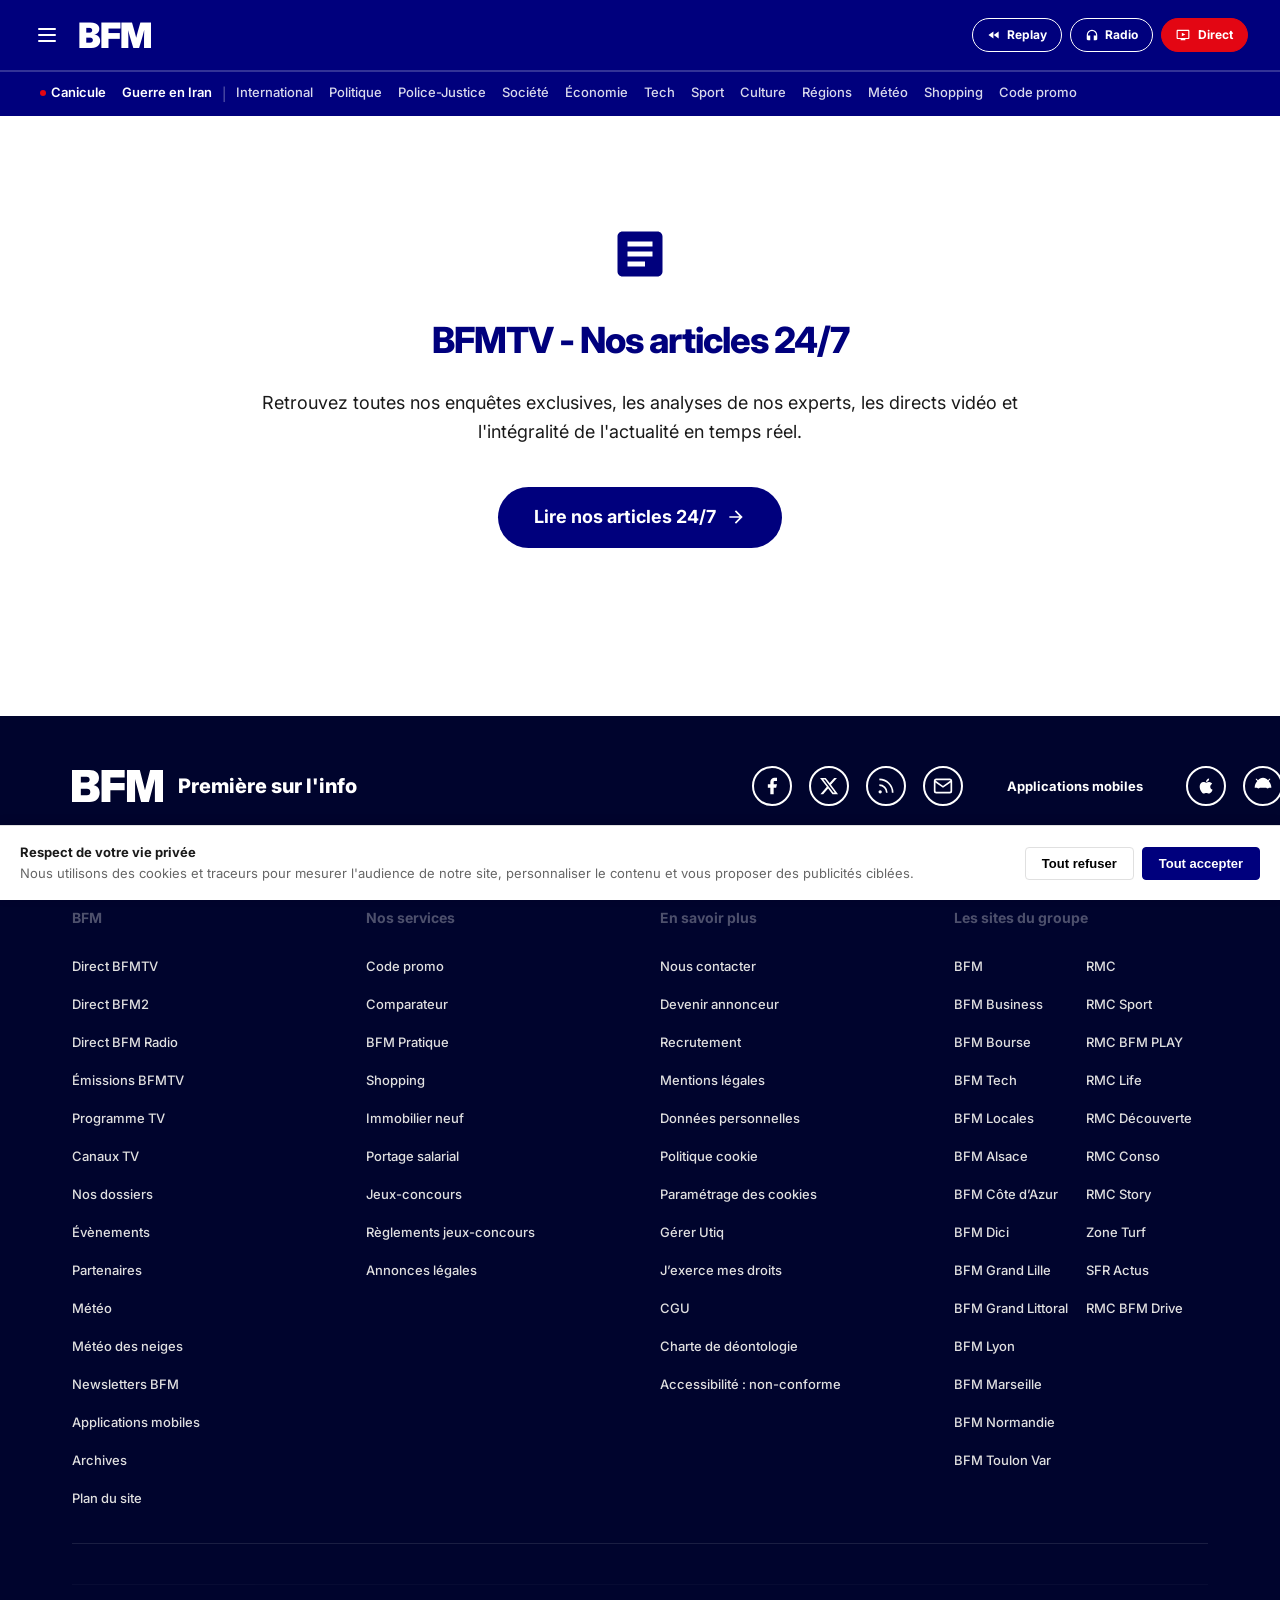
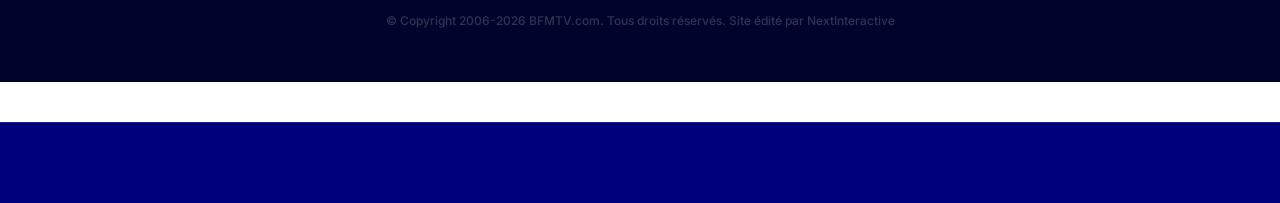
==== commit c1cdcf8e: "Fix Apple logo SVG in footer" ====
--- a/index.html
+++ b/index.html
@@ -199,7 +199,7 @@
             document.getElementById('icon-pause').style.display = 'none';
         });
     </script>
-<footer class=footer id=footer_bottom role=contentinfo><div class=footer_container><div class=footer_wrapper_top><div class=footer_wrapper_top_content><img width=1 height=1 src="[data-uri]" alt=BFM title=BFM class=footer_logo><div class=footer_big_title>Première sur l'info</div><div class=footer_right_block><ul class=footer_social_media><li><a href=https://www.facebook.com/BFMTV aria-label=Facebook target=_blank title=Facebook class=icon_facebook><svg width="20" height="20" viewBox="0 0 24 24" fill="white"><path d="M18 2h-3a5 5 0 00-5 5v3H7v4h3v8h4v-8h3l1-4h-4V7a1 1 0 011-1h3z"></path></svg></a><li><a href=https://x.com/bfmtv aria-label=X target=_blank title=X class=icon_twitter><svg width="20" height="20" viewBox="0 0 24 24" fill="white"><path d="M18.244 2.25h3.308l-7.227 8.26 8.502 11.24H16.17l-5.214-6.817L4.99 21.75H1.68l7.73-8.835L1.254 2.25H8.08l4.713 6.231zm-1.161 17.52h1.833L7.084 4.126H5.117z"></path></svg></a><li><a href=https://www.bfmtv.com/rss/ aria-label="Flux RSS" title="Flux RSS" class=icon_rss><svg width="20" height="20" viewBox="0 0 24 24" fill="none" stroke="white" stroke-width="2"><path d="M4 11a9 9 0 0 1 9 9"></path><path d="M4 4a16 16 0 0 1 16 16"></path><circle cx="5" cy="19" r="1" fill="white"></circle></svg></a><li><a href=https://www.bfmtv.com/newsletters/ aria-label=Newsletters title=Newsletters class=icon_envelop><svg width="20" height="20" viewBox="0 0 24 24" fill="none" stroke="white" stroke-width="2"><path d="M4 4h16c1.1 0 2 .9 2 2v12c0 1.1-.9 2-2 2H4c-1.1 0-2-.9-2-2V6c0-1.1.9-2 2-2z"></path><polyline points="22,6 12,13 2,6"></polyline></svg></a></ul><div class=footer_middle_title>Applications mobiles</div><ul class=footer_application_icon><li><a href=https://apps.apple.com/us/app/bfm-news-tv-radio-en-live/id325658560 aria-label="Apple IOS" target=_blank title="Apple IOS" class=icon_appleinc><svg width="20" height="20" viewBox="0 0 24 24" fill="white"><path d="M12 20.94c-1.61 0-3.14-.92-4.14-2.52-1.92-3.08-1.55-6.84 1.08-8.8 1.25-.94 2.8-.96 4.08-.04.4.28.84.58 1.34.58.5 0 .96-.3 1.34-.58 1.28-.92 2.82-.9 4.08.04 2.62 1.96 3 5.72 1.08 8.8-1 1.6-2.53 2.52-4.14 2.52-.64 0-1.28-.16-1.88-.48-.64-.34-1.3-.5-1.96-.5-.66 0-1.32.16-1.96.5-.6.32-1.24.48-1.88.48zm.9-10.42c-.08 0-.18.02-.28.02-1.22 0-2.38-.64-3.04-1.68-.66-1.04-.76-2.36-.26-3.46.5-1.1 1.54-1.8 2.76-1.8.08 0 .18-.02.28-.02 1.22 0 2.38.64 3.04 1.68.66 1.04.76 2.36.26 3.46-.5 1.1-1.54 1.8-2.76 1.8z"></path></svg></a><li><a href="https://play.google.com/store/apps/details?id=com.nextradiotv.bfmtvandroid&amp;referrer=adjust_reftag%3Dc5aJpTGdwWI7B%26utm_source%3DBFMTV.com%26utm_campaign%3DFooter%26utm_content%3DBouton_ANDROID_BFMTVHOMEGENERALE" aria-label=Android target=_blank title=Android class=icon_android><svg width="20" height="20" viewBox="0 0 24 24" fill="white"><path d="M17.52 14.86c-.52 0-1.03-.2-1.42-.58-.38-.38-.58-.9-.58-1.42 0-.52.2-1.04.58-1.42.39-.38.9-.58 1.42-.58.52 0 1.03.2 1.42.58.38.38.58.9.58 1.42 0 .52-.2 1.04-.58 1.42-.39.38-.9.58-1.42.58zm-11 0c-.52 0-1.03-.2-1.42-.58-.38-.38-.58-.9-.58-1.42 0-.52.2-1.04.58-1.42.39-.38.9-.58 1.42-.58.52 0 1.03.2 1.42.58.38.38.58.9.58 1.42 0 .52-.2 1.04-.58 1.42-.39.38-.9.58-1.42.58zM12 2.06c2.4 0 4.6 1.14 6.02 2.94l1.63-1.63c.24-.24.63-.24.87 0 .24.24.24.63 0 .87l-1.68 1.68C20.65 8.1 22 10.9 22 14H2c0-3.1 1.35-5.9 3.16-8.08L3.48 4.24c-.24-.24-.24-.63 0-.87.24-.24.63-.24.87 0l1.63 1.63C7.4 3.2 9.6 2.06 12 2.06z"></path></svg></a></ul></div></div></div><div class=footer_wrapper_middle><div class=footer_wrapper_middle_content><div class="footer_col block_inline_col"><div class=footer_col_title>BFM</div><ul><li><a href=https://www.bfmtv.com/en-direct/ title="Direct BFMTV">Direct BFMTV</a><li><a href=https://www.bfmtv.com/en-direct/bfm2/ title="Direct BFM2">Direct BFM2</a><li><a href=https://www.bfmtv.com/en-direct/bfm-radio/ title="Direct BFM Radio">Direct BFM Radio</a><li><a href=https://www.bfmtv.com/replay-emissions/ title="Émissions BFMTV">Émissions BFMTV</a><li><a href=https://www.bfmtv.com/programme-tv/ title="Programme TV">Programme TV</a><li><a href=https://www.bfmtv.com/canaux-tv/ title="Canaux TV">Canaux TV</a><li><a href=https://www.bfmtv.com/dossiers/ title="Nos dossiers">Nos dossiers</a><li><a href=https://www.bfmtv.com/evenements/ title=Évènements>Évènements</a><li><a href=https://www.bfmtv.com/evenements/partenariats/ title=Partenaires>Partenaires</a><li><a href=https://meteo.bfmtv.com/ title=Météo target=_blank rel="noopener noreferrer">Météo</a><li><a href=https://meteo.bfmtv.com/previsions-meteo-montagne title="Météo des neiges" target=_blank rel="noopener noreferrer">Météo des neiges</a><li><a href=https://www.bfmtv.com/newsletters/ title="Newsletters BFM">Newsletters BFM</a><li><a href=https://www.bfmtv.com/application/ title="Applications mobiles">Applications mobiles</a><li><a href=https://www.bfmtv.com/archives/ title=Archives>Archives</a><li><a href=https://www.bfmtv.com/plan-du-site/ title="Plan du site">Plan du site</a></ul></div><div class="footer_col block_inline_col"><div class=footer_col_title>Nos services</div><ul><li><a href=https://www.bfmtv.com/code-promo/ title="Code promo">Code promo</a><li><a href=https://www.bfmtv.com/comparateur/ title=Comparateur>Comparateur</a><li><a href=https://www.bfmtv.com/pratique/ title="BFM Pratique">BFM Pratique</a><li><a href=https://www.bfmtv.com/pratique/shopping/ title=Shopping>Shopping</a><li><a href="https://immo-neuf.lavieimmo.com/?xtatc=INT-41-[Immoneuf]" title="Immobilier neuf" target=_blank rel="noopener noreferrer">Immobilier neuf</a><li><a href=https://www.bfmtv.com/pratique/emploi-formation/missioneo_DB-202205130438.html title="Portage salarial">Portage salarial</a><li><a href=https://www.bfmtv.com/evenements/jeux-concours/ title=Jeux-concours>Jeux-concours</a><li><a href=https://www.bfmtv.com/evenements/jeux-concours/reglements-jeux-concours-bfmtv_AN-202110140220.html title="Règlements jeux-concours">Règlements jeux-concours</a><li><a href=https://annonces-legales.bfmtv.com/ title="Annonces légales" target=_blank rel="noopener noreferrer">Annonces légales</a></ul></div><div class="footer_col block_inline_col"><div class=footer_col_title>En savoir plus</div><ul><li><a href=https://www.bfmtv.com/contacts/ title="Nous contacter">Nous contacter</a><li><a href=https://www.rmcbfm-ads.com/ title="Devenir annonceur" target=_blank rel="noopener noreferrer">Devenir annonceur</a><li><a href=https://jobs.cmacgm-group.com/ title=Recrutement target=_blank rel="noopener noreferrer">Recrutement</a><li><a href=https://www.bfmtv.com/mentions-legales/ title="Mentions légales">Mentions légales</a><li><a href=https://www.bfmtv.com/politique-donnees-personnelles/ title="Données personnelles">Données personnelles</a><li><a href=https://www.bfmtv.com/cookies/ title="Politique cookie">Politique cookie</a><li><a href=javascript:void(0) title="Paramétrage des cookies">Paramétrage des cookies</a><li><a href=https://www.bfmtv.com/cookies/#utiq title="Gérer Utiq">Gérer Utiq</a><li><a href=https://cmacgm-privacy.my.onetrust.com/webform/828cae18-2ac4-4e7a-8996-40b79e5d44a4/155823b7-a2d5-4eba-a836-723421320d23 title="J’exerce mes droits" target=_blank rel="noopener noreferrer">J’exerce mes droits</a><li><a href=https://www.bfmtv.com/cgu/ title=CGU>CGU</a><li><a href=https://www.bfmtv.com/charte-deontologie/ title="Charte de déontologie">Charte de déontologie</a><li><a href=https://www.bfmtv.com/accessibilite/ title="Accessibilité : non-conforme">Accessibilité : non-conforme</a></ul></div><div class=footer_col><div class=footer_col_title>Les sites du groupe</div><div class=footer_col_liste><ul><li><a href=https://www.bfmtv.com/ title=BFM>BFM</a><li><a href=https://www.bfmtv.com/economie/ title="BFM Business">BFM Business</a><li><a href=https://www.tradingsat.com/ title="BFM Bourse" target=_blank rel="noopener noreferrer">BFM Bourse</a><li><a href=https://www.bfmtv.com/tech/ title="BFM Tech">BFM Tech</a><li><a href=https://www.bfmtv.com/regions/ title="BFM Locales">BFM Locales</a><li><a href=https://www.bfmtv.com/alsace/ title="BFM Alsace">BFM Alsace</a><li><a href=https://www.bfmtv.com/cote-d-azur/ title="BFM Côte d’Azur">BFM Côte d’Azur</a><li><a href=https://www.bfmtv.com/bfm-dici/ title="BFM Dici">BFM Dici</a><li><a href=https://www.bfmtv.com/grand-lille/ title="BFM Grand Lille">BFM Grand Lille</a><li><a href=https://www.bfmtv.com/grand-littoral/ title="BFM Grand Littoral">BFM Grand Littoral</a><li><a href=https://www.bfmtv.com/lyon/ title="BFM Lyon">BFM Lyon</a><li><a href=https://www.bfmtv.com/marseille/ title="BFM Marseille">BFM Marseille</a><li><a href=https://www.bfmtv.com/normandie/ title="BFM Normandie">BFM Normandie</a><li><a href=https://www.bfmtv.com/var/ title="BFM Toulon Var">BFM Toulon Var</a></ul><ul><li><a href=https://rmc.bfmtv.com/ title=RMC target=_blank rel="noopener noreferrer">RMC</a><li><a href=https://rmcsport.bfmtv.com/ title="RMC Sport" target=_blank rel="noopener noreferrer">RMC Sport</a><li><a href="https://www.rmcbfmplay.com/chaine/bfm-regions?subMenuId=RefMenuItem::rmcgo_home_bfmregion" title="RMC BFM PLAY" target=_blank rel="noopener noreferrer">RMC BFM PLAY</a><li><a href="https://www.rmcbfmplay.com/chaine/rmc-life?subMenuId=RefMenuItem::rmcgo_home_rmclife&amp;at_medium=Portail_BFMTV&amp;at_campaign=lien_redirection&amp;at_emplacement=footer&amp;at_brand=BFMTV" title="RMC Life" target=_blank rel="noopener noreferrer">RMC Life</a><li><a href="https://www.rmcbfmplay.com/chaine/rmc-decouverte?subMenuId=RefMenuItem::rmcgo_home_rmcdecouverte" title="RMC Découverte" target=_blank rel="noopener noreferrer">RMC Découverte</a><li><a href=https://rmc.bfmtv.com/conso/ title="RMC Conso" target=_blank rel="noopener noreferrer">RMC Conso</a><li><a href="https://www.rmcbfmplay.com/chaine/rmc-story?subMenuId=RefMenuItem::rmcgo_home_rmcstory" title="RMC Story" target=_blank rel="noopener noreferrer">RMC Story</a><li><a href=https://www.zone-turf.fr/ title="Zone Turf" target=_blank rel="noopener noreferrer">Zone Turf</a><li><a href=https://actus.sfr.fr/ title="SFR Actus" target=_blank rel="noopener noreferrer">SFR Actus</a><li><a href=https://rmc.bfmtv.com/rmcbfmdrive/ title="RMC BFM Drive" target=_blank rel="noopener noreferrer">RMC BFM Drive</a></ul></div></div></div></div><p class=footer_copyright>© Copyright 2006-2026 BFMTV.com. Tous droits réservés. Site édité par NextInteractive</p></div></footer>
+<footer class=footer id=footer_bottom role=contentinfo><div class=footer_container><div class=footer_wrapper_top><div class=footer_wrapper_top_content><img width=1 height=1 src="[data-uri]" alt=BFM title=BFM class=footer_logo><div class=footer_big_title>Première sur l'info</div><div class=footer_right_block><ul class=footer_social_media><li><a href=https://www.facebook.com/BFMTV aria-label=Facebook target=_blank title=Facebook class=icon_facebook><svg width="20" height="20" viewBox="0 0 24 24" fill="white"><path d="M18 2h-3a5 5 0 00-5 5v3H7v4h3v8h4v-8h3l1-4h-4V7a1 1 0 011-1h3z"></path></svg></a><li><a href=https://x.com/bfmtv aria-label=X target=_blank title=X class=icon_twitter><svg width="20" height="20" viewBox="0 0 24 24" fill="white"><path d="M18.244 2.25h3.308l-7.227 8.26 8.502 11.24H16.17l-5.214-6.817L4.99 21.75H1.68l7.73-8.835L1.254 2.25H8.08l4.713 6.231zm-1.161 17.52h1.833L7.084 4.126H5.117z"></path></svg></a><li><a href=https://www.bfmtv.com/rss/ aria-label="Flux RSS" title="Flux RSS" class=icon_rss><svg width="20" height="20" viewBox="0 0 24 24" fill="none" stroke="white" stroke-width="2"><path d="M4 11a9 9 0 0 1 9 9"></path><path d="M4 4a16 16 0 0 1 16 16"></path><circle cx="5" cy="19" r="1" fill="white"></circle></svg></a><li><a href=https://www.bfmtv.com/newsletters/ aria-label=Newsletters title=Newsletters class=icon_envelop><svg width="20" height="20" viewBox="0 0 24 24" fill="none" stroke="white" stroke-width="2"><path d="M4 4h16c1.1 0 2 .9 2 2v12c0 1.1-.9 2-2 2H4c-1.1 0-2-.9-2-2V6c0-1.1.9-2 2-2z"></path><polyline points="22,6 12,13 2,6"></polyline></svg></a></ul><div class=footer_middle_title>Applications mobiles</div><ul class=footer_application_icon><li><a href=https://apps.apple.com/us/app/bfm-news-tv-radio-en-live/id325658560 aria-label="Apple IOS" target=_blank title="Apple IOS" class=icon_appleinc><svg width="20" height="20" viewBox="0 0 24 24" fill="white"><path d="M17.05 20.28c-.98.95-2.05.8-3.08.35-1.09-.46-2.09-.48-3.24 0-1.44.62-2.2.44-3.06-.35C2.79 15.25 3.51 7.59 9.05 7.31c1.35.07 2.29.74 3.08.8 1.18-.09 2.31-.86 3.59-.8 1.51.05 2.81.72 3.67 1.89-3.34 1.93-2.85 5.96.48 7.32-.78 1.91-1.81 3.84-2.82 3.76z M12.03 7.25c-.15-2.23 1.66-4.07 3.74-4.25.29 2.58-2.34 4.5-3.74 4.25z"></path></svg></a><li><a href="https://play.google.com/store/apps/details?id=com.nextradiotv.bfmtvandroid&amp;referrer=adjust_reftag%3Dc5aJpTGdwWI7B%26utm_source%3DBFMTV.com%26utm_campaign%3DFooter%26utm_content%3DBouton_ANDROID_BFMTVHOMEGENERALE" aria-label=Android target=_blank title=Android class=icon_android><svg width="20" height="20" viewBox="0 0 24 24" fill="white"><path d="M17.52 14.86c-.52 0-1.03-.2-1.42-.58-.38-.38-.58-.9-.58-1.42 0-.52.2-1.04.58-1.42.39-.38.9-.58 1.42-.58.52 0 1.03.2 1.42.58.38.38.58.9.58 1.42 0 .52-.2 1.04-.58 1.42-.39.38-.9.58-1.42.58zm-11 0c-.52 0-1.03-.2-1.42-.58-.38-.38-.58-.9-.58-1.42 0-.52.2-1.04.58-1.42.39-.38.9-.58 1.42-.58.52 0 1.03.2 1.42.58.38.38.58.9.58 1.42 0 .52-.2 1.04-.58 1.42-.39.38-.9.58-1.42.58zM12 2.06c2.4 0 4.6 1.14 6.02 2.94l1.63-1.63c.24-.24.63-.24.87 0 .24.24.24.63 0 .87l-1.68 1.68C20.65 8.1 22 10.9 22 14H2c0-3.1 1.35-5.9 3.16-8.08L3.48 4.24c-.24-.24-.24-.63 0-.87.24-.24.63-.24.87 0l1.63 1.63C7.4 3.2 9.6 2.06 12 2.06z"></path></svg></a></ul></div></div></div><div class=footer_wrapper_middle><div class=footer_wrapper_middle_content><div class="footer_col block_inline_col"><div class=footer_col_title>BFM</div><ul><li><a href=https://www.bfmtv.com/en-direct/ title="Direct BFMTV">Direct BFMTV</a><li><a href=https://www.bfmtv.com/en-direct/bfm2/ title="Direct BFM2">Direct BFM2</a><li><a href=https://www.bfmtv.com/en-direct/bfm-radio/ title="Direct BFM Radio">Direct BFM Radio</a><li><a href=https://www.bfmtv.com/replay-emissions/ title="Émissions BFMTV">Émissions BFMTV</a><li><a href=https://www.bfmtv.com/programme-tv/ title="Programme TV">Programme TV</a><li><a href=https://www.bfmtv.com/canaux-tv/ title="Canaux TV">Canaux TV</a><li><a href=https://www.bfmtv.com/dossiers/ title="Nos dossiers">Nos dossiers</a><li><a href=https://www.bfmtv.com/evenements/ title=Évènements>Évènements</a><li><a href=https://www.bfmtv.com/evenements/partenariats/ title=Partenaires>Partenaires</a><li><a href=https://meteo.bfmtv.com/ title=Météo target=_blank rel="noopener noreferrer">Météo</a><li><a href=https://meteo.bfmtv.com/previsions-meteo-montagne title="Météo des neiges" target=_blank rel="noopener noreferrer">Météo des neiges</a><li><a href=https://www.bfmtv.com/newsletters/ title="Newsletters BFM">Newsletters BFM</a><li><a href=https://www.bfmtv.com/application/ title="Applications mobiles">Applications mobiles</a><li><a href=https://www.bfmtv.com/archives/ title=Archives>Archives</a><li><a href=https://www.bfmtv.com/plan-du-site/ title="Plan du site">Plan du site</a></ul></div><div class="footer_col block_inline_col"><div class=footer_col_title>Nos services</div><ul><li><a href=https://www.bfmtv.com/code-promo/ title="Code promo">Code promo</a><li><a href=https://www.bfmtv.com/comparateur/ title=Comparateur>Comparateur</a><li><a href=https://www.bfmtv.com/pratique/ title="BFM Pratique">BFM Pratique</a><li><a href=https://www.bfmtv.com/pratique/shopping/ title=Shopping>Shopping</a><li><a href="https://immo-neuf.lavieimmo.com/?xtatc=INT-41-[Immoneuf]" title="Immobilier neuf" target=_blank rel="noopener noreferrer">Immobilier neuf</a><li><a href=https://www.bfmtv.com/pratique/emploi-formation/missioneo_DB-202205130438.html title="Portage salarial">Portage salarial</a><li><a href=https://www.bfmtv.com/evenements/jeux-concours/ title=Jeux-concours>Jeux-concours</a><li><a href=https://www.bfmtv.com/evenements/jeux-concours/reglements-jeux-concours-bfmtv_AN-202110140220.html title="Règlements jeux-concours">Règlements jeux-concours</a><li><a href=https://annonces-legales.bfmtv.com/ title="Annonces légales" target=_blank rel="noopener noreferrer">Annonces légales</a></ul></div><div class="footer_col block_inline_col"><div class=footer_col_title>En savoir plus</div><ul><li><a href=https://www.bfmtv.com/contacts/ title="Nous contacter">Nous contacter</a><li><a href=https://www.rmcbfm-ads.com/ title="Devenir annonceur" target=_blank rel="noopener noreferrer">Devenir annonceur</a><li><a href=https://jobs.cmacgm-group.com/ title=Recrutement target=_blank rel="noopener noreferrer">Recrutement</a><li><a href=https://www.bfmtv.com/mentions-legales/ title="Mentions légales">Mentions légales</a><li><a href=https://www.bfmtv.com/politique-donnees-personnelles/ title="Données personnelles">Données personnelles</a><li><a href=https://www.bfmtv.com/cookies/ title="Politique cookie">Politique cookie</a><li><a href=javascript:void(0) title="Paramétrage des cookies">Paramétrage des cookies</a><li><a href=https://www.bfmtv.com/cookies/#utiq title="Gérer Utiq">Gérer Utiq</a><li><a href=https://cmacgm-privacy.my.onetrust.com/webform/828cae18-2ac4-4e7a-8996-40b79e5d44a4/155823b7-a2d5-4eba-a836-723421320d23 title="J’exerce mes droits" target=_blank rel="noopener noreferrer">J’exerce mes droits</a><li><a href=https://www.bfmtv.com/cgu/ title=CGU>CGU</a><li><a href=https://www.bfmtv.com/charte-deontologie/ title="Charte de déontologie">Charte de déontologie</a><li><a href=https://www.bfmtv.com/accessibilite/ title="Accessibilité : non-conforme">Accessibilité : non-conforme</a></ul></div><div class=footer_col><div class=footer_col_title>Les sites du groupe</div><div class=footer_col_liste><ul><li><a href=https://www.bfmtv.com/ title=BFM>BFM</a><li><a href=https://www.bfmtv.com/economie/ title="BFM Business">BFM Business</a><li><a href=https://www.tradingsat.com/ title="BFM Bourse" target=_blank rel="noopener noreferrer">BFM Bourse</a><li><a href=https://www.bfmtv.com/tech/ title="BFM Tech">BFM Tech</a><li><a href=https://www.bfmtv.com/regions/ title="BFM Locales">BFM Locales</a><li><a href=https://www.bfmtv.com/alsace/ title="BFM Alsace">BFM Alsace</a><li><a href=https://www.bfmtv.com/cote-d-azur/ title="BFM Côte d’Azur">BFM Côte d’Azur</a><li><a href=https://www.bfmtv.com/bfm-dici/ title="BFM Dici">BFM Dici</a><li><a href=https://www.bfmtv.com/grand-lille/ title="BFM Grand Lille">BFM Grand Lille</a><li><a href=https://www.bfmtv.com/grand-littoral/ title="BFM Grand Littoral">BFM Grand Littoral</a><li><a href=https://www.bfmtv.com/lyon/ title="BFM Lyon">BFM Lyon</a><li><a href=https://www.bfmtv.com/marseille/ title="BFM Marseille">BFM Marseille</a><li><a href=https://www.bfmtv.com/normandie/ title="BFM Normandie">BFM Normandie</a><li><a href=https://www.bfmtv.com/var/ title="BFM Toulon Var">BFM Toulon Var</a></ul><ul><li><a href=https://rmc.bfmtv.com/ title=RMC target=_blank rel="noopener noreferrer">RMC</a><li><a href=https://rmcsport.bfmtv.com/ title="RMC Sport" target=_blank rel="noopener noreferrer">RMC Sport</a><li><a href="https://www.rmcbfmplay.com/chaine/bfm-regions?subMenuId=RefMenuItem::rmcgo_home_bfmregion" title="RMC BFM PLAY" target=_blank rel="noopener noreferrer">RMC BFM PLAY</a><li><a href="https://www.rmcbfmplay.com/chaine/rmc-life?subMenuId=RefMenuItem::rmcgo_home_rmclife&amp;at_medium=Portail_BFMTV&amp;at_campaign=lien_redirection&amp;at_emplacement=footer&amp;at_brand=BFMTV" title="RMC Life" target=_blank rel="noopener noreferrer">RMC Life</a><li><a href="https://www.rmcbfmplay.com/chaine/rmc-decouverte?subMenuId=RefMenuItem::rmcgo_home_rmcdecouverte" title="RMC Découverte" target=_blank rel="noopener noreferrer">RMC Découverte</a><li><a href=https://rmc.bfmtv.com/conso/ title="RMC Conso" target=_blank rel="noopener noreferrer">RMC Conso</a><li><a href="https://www.rmcbfmplay.com/chaine/rmc-story?subMenuId=RefMenuItem::rmcgo_home_rmcstory" title="RMC Story" target=_blank rel="noopener noreferrer">RMC Story</a><li><a href=https://www.zone-turf.fr/ title="Zone Turf" target=_blank rel="noopener noreferrer">Zone Turf</a><li><a href=https://actus.sfr.fr/ title="SFR Actus" target=_blank rel="noopener noreferrer">SFR Actus</a><li><a href=https://rmc.bfmtv.com/rmcbfmdrive/ title="RMC BFM Drive" target=_blank rel="noopener noreferrer">RMC BFM Drive</a></ul></div></div></div></div><p class=footer_copyright>© Copyright 2006-2026 BFMTV.com. Tous droits réservés. Site édité par NextInteractive</p></div></footer>
 
 <div class="main_menu_nav close" id="main_menu_nav" role="navigation" aria-label="Menu principal"><div class="menu_nav"><div class="menu_right"><div class="menu_center_left"><div class="menu_center__title"><span>En ce moment</span></div><div class="menu_slider_topics" id="menu_slider_topics__slider"><div class="carousel_arrow"><button class="slider_prev slider_arrow carousel_arrow_hide" aria-label="Précédent - Topics" style="cursor:auto">Précédent</button> <button class="slider_next slider_arrow" aria-label="Suivant - Topics" style="cursor:pointer;opacity:1;display:initial">Suivant</button></div><div class="slider_wrapper"><ul class="slider_container" style="transform:translate(0px)"><li class="slider_topic__item menu_slider_topics_item"><a href="https://www.bfmtv.com/meteo/canicule/direct-canicule-49-departements-places-en-vigilance-rouge-jusqu-a-43-c-attendus-sur-l-ouest-de-la-france_LN-202606220087.html" title="Canicule">Canicule</a></li><li class="slider_topic__item menu_slider_topics_item"><a href="https://www.bfmtv.com/international/moyen-orient/iran/direct-guerre-au-moyen-orient-americains-et-iraniens-progressent-sur-les-questions-du-liban-et-ormuz-lors-des-pourparlers-en-suisse_LN-202606220089.html" title="Guerre en Iran">Guerre en Iran</a></li><li class="slider_topic__item menu_slider_topics_item"><a href="https://www.bfmtv.com/police-justice/affaire-lyhanna-que-revele-l-inspection-diligentee-sur-les-dysfonctionnements-des-plaintes-visant-le-principal-suspect-jerome-barella_AV-202606200348.html" title="Mort de Lyhanna">Mort de Lyhanna</a></li><li class="slider_topic__item menu_slider_topics_item"><a href="https://rmcsport.bfmtv.com/football/coupe-du-monde/coupe-du-monde-2026-la-france-peut-deja-se-preparer-a-une-huitieme-de-finale-de-haut-niveau_AN-202606210057.html" title="Coupe du monde 2026">Coupe du monde 2026</a></li><li class="slider_topic__item menu_slider_topics_item"><a href="https://www.bfmtv.com/politique/les-republicains/bruno-retailleau-accuse-la-nouvelle-france-de-la-france-insoumise-d-etre-un-nouvel-antisemitisme_AD-202606200298.html" title="Présidentielle">Présidentielle</a></li><li class="slider_topic__item menu_slider_topics_item"><a href="https://www.bfmtv.com/longs-formats/" title="Longs Formats">Longs Formats</a></li></ul></div></div><div class="menu_center__title"><span>Tous les directs BFMTV</span></div><div class="menu_center_cta"><a href="https://www.bfmtv.com/en-direct/" title="Direct TV" class="cta_button"><svg width="16" height="16" viewBox="-3 0.5 14 14" fill="#737373" aria-hidden="true"><path id="play" d="M2.112 1.053C1.205.533.47.959.47 2.004v7.714c0 1.046.735 1.472 1.642.952l6.743-3.866c.907-.52.907-1.364 0-1.885z"></path><use xlink:href="#play"></use></svg> <span>Direct TV</span> </a><span class="live_wrapper_infos cta_button" role="button" aria-label="Écouter BFM Radio" aria-pressed="false" tabindex="0" data-live-source="https://hls-bfmradio.nextradiotv.com/ssai/master.m3u8" data-epg-chaine="bfm_radio" data-direct-title="LE DIRECT BFM RADIO" data-channel-name="BFMRadio" title="Écouter BFM Radio" data-player-position="menu_burger"><svg width="16" height="16" viewBox="0 2 16 16" fill="#737373" aria-hidden="true"><svg xmlns="http://www.w3.org/2000/svg" id="radio_post" width="16" height="16" viewBox="0 0 16 16" fill="none">
 <path fill-rule="evenodd" clip-rule="evenodd" d="M11.4371 1.44933C11.6031 1.82882 11.43 2.27104 11.0506 2.43706L7.47827 3.99994H13C14.1046 3.99994 15 4.89537 15 5.99994V11.9999C15 13.1045 14.1046 13.9999 13 13.9999H3C1.89543 13.9999 1 13.1045 1 11.9999V5.99994C1 4.89537 1.89543 3.99994 3 3.99994H3.73593L10.4493 1.06283C10.8288 0.896803 11.271 1.06985 11.4371 1.44933ZM12 7.99994C12.5523 7.99994 13 7.55222 13 6.99994C13 6.44765 12.5523 5.99994 12 5.99994C11.4477 5.99994 11 6.44765 11 6.99994C11 7.55222 11.4477 7.99994 12 7.99994ZM6.75 6.74994C6.75 7.16415 6.41421 7.49994 6 7.49994C5.58579 7.49994 5.25 7.16415 5.25 6.74994C5.25 6.33573 5.58579 5.99994 6 5.99994C6.41421 5.99994 6.75 6.33573 6.75 6.74994ZM6 9.74994C6.41421 9.74994 6.75 9.41415 6.75 8.99994C6.75 8.58573 6.41421 8.24994 6 8.24994C5.58579 8.24994 5.25 8.58573 5.25 8.99994C5.25 9.41415 5.58579 9.74994 6 9.74994ZM8.32314 8.52456C7.96442 8.73167 7.50572 8.60876 7.29862 8.25004C7.09151 7.89132 7.21442 7.43263 7.57314 7.22552C7.93186 7.01842 8.39055 7.14132 8.59766 7.50004C8.80476 7.85876 8.68186 8.31746 8.32314 8.52456ZM7.29862 9.75004C7.09151 10.1088 7.21442 10.5675 7.57314 10.7746C7.93186 10.9817 8.39055 10.8588 8.59766 10.5C8.80476 10.1413 8.68186 9.68263 8.32314 9.47552C7.96442 9.26842 7.50572 9.39132 7.29862 9.75004ZM6.75 11.2499C6.75 11.6642 6.41421 11.9999 6 11.9999C5.58579 11.9999 5.25 11.6642 5.25 11.2499C5.25 10.8357 5.58579 10.4999 6 10.4999C6.41421 10.4999 6.75 10.8357 6.75 11.2499ZM3.40213 10.5C3.60924 10.8588 4.06793 10.9817 4.42665 10.7746C4.78537 10.5675 4.90828 10.1088 4.70117 9.75004C4.49407 9.39132 4.03537 9.26842 3.67665 9.47552C3.31793 9.68263 3.19503 10.1413 3.40213 10.5ZM3.67665 8.52456C3.31793 8.31746 3.19503 7.85876 3.40213 7.50004C3.60924 7.14132 4.06793 7.01842 4.42665 7.22552C4.78537 7.43263 4.90828 7.89132 4.70117 8.25004C4.49407 8.60876 4.03537 8.73167 3.67665 8.52456ZM12 11.9999C12.5523 11.9999 13 11.5522 13 10.9999C13 10.4477 12.5523 9.99994 12 9.99994C11.4477 9.99994 11 10.4477 11 10.9999C11 11.5522 11.4477 11.9999 12 11.9999Z" fill="#737373"></path>
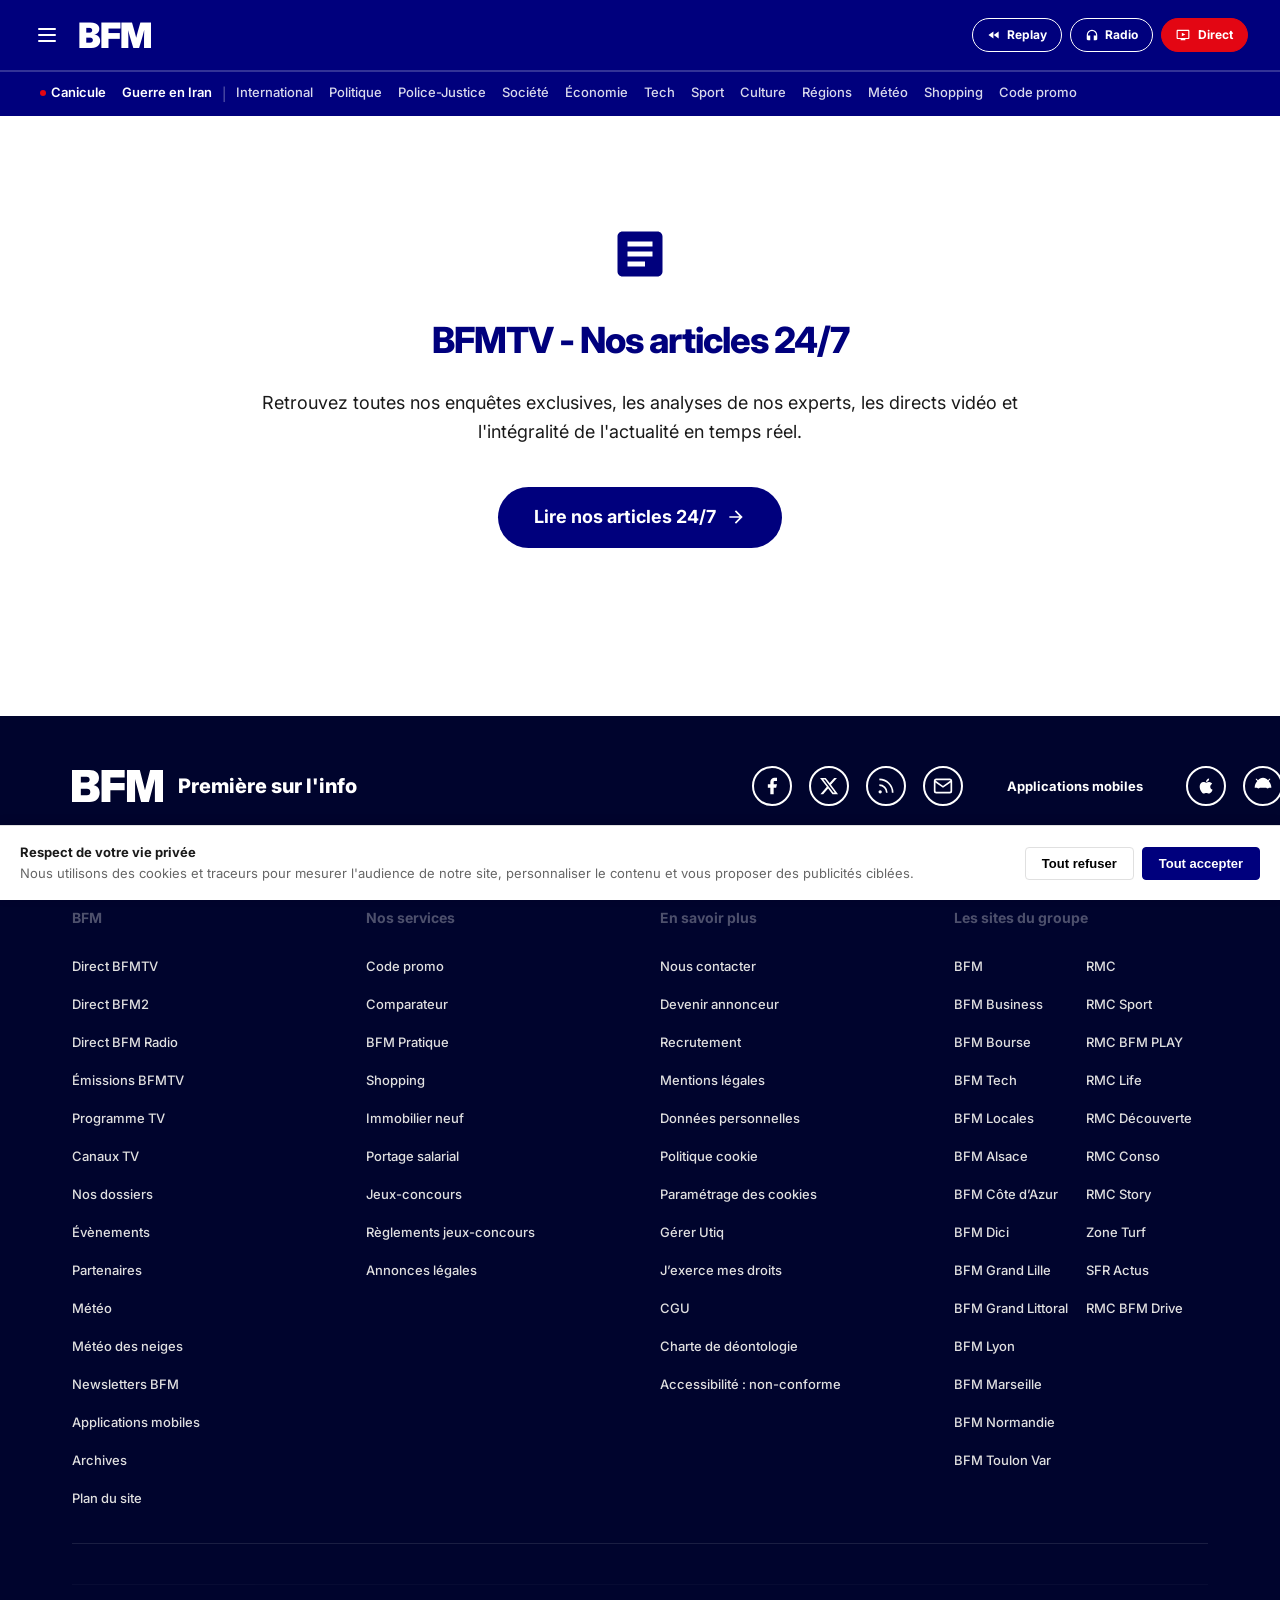
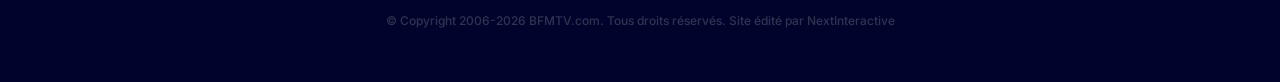
==== commit 6cbd2bee: "Remove leftover footer wrappers and CSS" ====
--- a/index.html
+++ b/index.html
@@ -201,118 +201,6 @@
     </script>
 <footer class=footer id=footer_bottom role=contentinfo><div class=footer_container><div class=footer_wrapper_top><div class=footer_wrapper_top_content><img width=1 height=1 src="[data-uri]" alt=BFM title=BFM class=footer_logo><div class=footer_big_title>Première sur l'info</div><div class=footer_right_block><ul class=footer_social_media><li><a href=https://www.facebook.com/BFMTV aria-label=Facebook target=_blank title=Facebook class=icon_facebook><svg width="20" height="20" viewBox="0 0 24 24" fill="white"><path d="M18 2h-3a5 5 0 00-5 5v3H7v4h3v8h4v-8h3l1-4h-4V7a1 1 0 011-1h3z"></path></svg></a><li><a href=https://x.com/bfmtv aria-label=X target=_blank title=X class=icon_twitter><svg width="20" height="20" viewBox="0 0 24 24" fill="white"><path d="M18.244 2.25h3.308l-7.227 8.26 8.502 11.24H16.17l-5.214-6.817L4.99 21.75H1.68l7.73-8.835L1.254 2.25H8.08l4.713 6.231zm-1.161 17.52h1.833L7.084 4.126H5.117z"></path></svg></a><li><a href=https://www.bfmtv.com/rss/ aria-label="Flux RSS" title="Flux RSS" class=icon_rss><svg width="20" height="20" viewBox="0 0 24 24" fill="none" stroke="white" stroke-width="2"><path d="M4 11a9 9 0 0 1 9 9"></path><path d="M4 4a16 16 0 0 1 16 16"></path><circle cx="5" cy="19" r="1" fill="white"></circle></svg></a><li><a href=https://www.bfmtv.com/newsletters/ aria-label=Newsletters title=Newsletters class=icon_envelop><svg width="20" height="20" viewBox="0 0 24 24" fill="none" stroke="white" stroke-width="2"><path d="M4 4h16c1.1 0 2 .9 2 2v12c0 1.1-.9 2-2 2H4c-1.1 0-2-.9-2-2V6c0-1.1.9-2 2-2z"></path><polyline points="22,6 12,13 2,6"></polyline></svg></a></ul><div class=footer_middle_title>Applications mobiles</div><ul class=footer_application_icon><li><a href=https://apps.apple.com/us/app/bfm-news-tv-radio-en-live/id325658560 aria-label="Apple IOS" target=_blank title="Apple IOS" class=icon_appleinc><svg width="20" height="20" viewBox="0 0 24 24" fill="white"><path d="M17.05 20.28c-.98.95-2.05.8-3.08.35-1.09-.46-2.09-.48-3.24 0-1.44.62-2.2.44-3.06-.35C2.79 15.25 3.51 7.59 9.05 7.31c1.35.07 2.29.74 3.08.8 1.18-.09 2.31-.86 3.59-.8 1.51.05 2.81.72 3.67 1.89-3.34 1.93-2.85 5.96.48 7.32-.78 1.91-1.81 3.84-2.82 3.76z M12.03 7.25c-.15-2.23 1.66-4.07 3.74-4.25.29 2.58-2.34 4.5-3.74 4.25z"></path></svg></a><li><a href="https://play.google.com/store/apps/details?id=com.nextradiotv.bfmtvandroid&amp;referrer=adjust_reftag%3Dc5aJpTGdwWI7B%26utm_source%3DBFMTV.com%26utm_campaign%3DFooter%26utm_content%3DBouton_ANDROID_BFMTVHOMEGENERALE" aria-label=Android target=_blank title=Android class=icon_android><svg width="20" height="20" viewBox="0 0 24 24" fill="white"><path d="M17.52 14.86c-.52 0-1.03-.2-1.42-.58-.38-.38-.58-.9-.58-1.42 0-.52.2-1.04.58-1.42.39-.38.9-.58 1.42-.58.52 0 1.03.2 1.42.58.38.38.58.9.58 1.42 0 .52-.2 1.04-.58 1.42-.39.38-.9.58-1.42.58zm-11 0c-.52 0-1.03-.2-1.42-.58-.38-.38-.58-.9-.58-1.42 0-.52.2-1.04.58-1.42.39-.38.9-.58 1.42-.58.52 0 1.03.2 1.42.58.38.38.58.9.58 1.42 0 .52-.2 1.04-.58 1.42-.39.38-.9.58-1.42.58zM12 2.06c2.4 0 4.6 1.14 6.02 2.94l1.63-1.63c.24-.24.63-.24.87 0 .24.24.24.63 0 .87l-1.68 1.68C20.65 8.1 22 10.9 22 14H2c0-3.1 1.35-5.9 3.16-8.08L3.48 4.24c-.24-.24-.24-.63 0-.87.24-.24.63-.24.87 0l1.63 1.63C7.4 3.2 9.6 2.06 12 2.06z"></path></svg></a></ul></div></div></div><div class=footer_wrapper_middle><div class=footer_wrapper_middle_content><div class="footer_col block_inline_col"><div class=footer_col_title>BFM</div><ul><li><a href=https://www.bfmtv.com/en-direct/ title="Direct BFMTV">Direct BFMTV</a><li><a href=https://www.bfmtv.com/en-direct/bfm2/ title="Direct BFM2">Direct BFM2</a><li><a href=https://www.bfmtv.com/en-direct/bfm-radio/ title="Direct BFM Radio">Direct BFM Radio</a><li><a href=https://www.bfmtv.com/replay-emissions/ title="Émissions BFMTV">Émissions BFMTV</a><li><a href=https://www.bfmtv.com/programme-tv/ title="Programme TV">Programme TV</a><li><a href=https://www.bfmtv.com/canaux-tv/ title="Canaux TV">Canaux TV</a><li><a href=https://www.bfmtv.com/dossiers/ title="Nos dossiers">Nos dossiers</a><li><a href=https://www.bfmtv.com/evenements/ title=Évènements>Évènements</a><li><a href=https://www.bfmtv.com/evenements/partenariats/ title=Partenaires>Partenaires</a><li><a href=https://meteo.bfmtv.com/ title=Météo target=_blank rel="noopener noreferrer">Météo</a><li><a href=https://meteo.bfmtv.com/previsions-meteo-montagne title="Météo des neiges" target=_blank rel="noopener noreferrer">Météo des neiges</a><li><a href=https://www.bfmtv.com/newsletters/ title="Newsletters BFM">Newsletters BFM</a><li><a href=https://www.bfmtv.com/application/ title="Applications mobiles">Applications mobiles</a><li><a href=https://www.bfmtv.com/archives/ title=Archives>Archives</a><li><a href=https://www.bfmtv.com/plan-du-site/ title="Plan du site">Plan du site</a></ul></div><div class="footer_col block_inline_col"><div class=footer_col_title>Nos services</div><ul><li><a href=https://www.bfmtv.com/code-promo/ title="Code promo">Code promo</a><li><a href=https://www.bfmtv.com/comparateur/ title=Comparateur>Comparateur</a><li><a href=https://www.bfmtv.com/pratique/ title="BFM Pratique">BFM Pratique</a><li><a href=https://www.bfmtv.com/pratique/shopping/ title=Shopping>Shopping</a><li><a href="https://immo-neuf.lavieimmo.com/?xtatc=INT-41-[Immoneuf]" title="Immobilier neuf" target=_blank rel="noopener noreferrer">Immobilier neuf</a><li><a href=https://www.bfmtv.com/pratique/emploi-formation/missioneo_DB-202205130438.html title="Portage salarial">Portage salarial</a><li><a href=https://www.bfmtv.com/evenements/jeux-concours/ title=Jeux-concours>Jeux-concours</a><li><a href=https://www.bfmtv.com/evenements/jeux-concours/reglements-jeux-concours-bfmtv_AN-202110140220.html title="Règlements jeux-concours">Règlements jeux-concours</a><li><a href=https://annonces-legales.bfmtv.com/ title="Annonces légales" target=_blank rel="noopener noreferrer">Annonces légales</a></ul></div><div class="footer_col block_inline_col"><div class=footer_col_title>En savoir plus</div><ul><li><a href=https://www.bfmtv.com/contacts/ title="Nous contacter">Nous contacter</a><li><a href=https://www.rmcbfm-ads.com/ title="Devenir annonceur" target=_blank rel="noopener noreferrer">Devenir annonceur</a><li><a href=https://jobs.cmacgm-group.com/ title=Recrutement target=_blank rel="noopener noreferrer">Recrutement</a><li><a href=https://www.bfmtv.com/mentions-legales/ title="Mentions légales">Mentions légales</a><li><a href=https://www.bfmtv.com/politique-donnees-personnelles/ title="Données personnelles">Données personnelles</a><li><a href=https://www.bfmtv.com/cookies/ title="Politique cookie">Politique cookie</a><li><a href=javascript:void(0) title="Paramétrage des cookies">Paramétrage des cookies</a><li><a href=https://www.bfmtv.com/cookies/#utiq title="Gérer Utiq">Gérer Utiq</a><li><a href=https://cmacgm-privacy.my.onetrust.com/webform/828cae18-2ac4-4e7a-8996-40b79e5d44a4/155823b7-a2d5-4eba-a836-723421320d23 title="J’exerce mes droits" target=_blank rel="noopener noreferrer">J’exerce mes droits</a><li><a href=https://www.bfmtv.com/cgu/ title=CGU>CGU</a><li><a href=https://www.bfmtv.com/charte-deontologie/ title="Charte de déontologie">Charte de déontologie</a><li><a href=https://www.bfmtv.com/accessibilite/ title="Accessibilité : non-conforme">Accessibilité : non-conforme</a></ul></div><div class=footer_col><div class=footer_col_title>Les sites du groupe</div><div class=footer_col_liste><ul><li><a href=https://www.bfmtv.com/ title=BFM>BFM</a><li><a href=https://www.bfmtv.com/economie/ title="BFM Business">BFM Business</a><li><a href=https://www.tradingsat.com/ title="BFM Bourse" target=_blank rel="noopener noreferrer">BFM Bourse</a><li><a href=https://www.bfmtv.com/tech/ title="BFM Tech">BFM Tech</a><li><a href=https://www.bfmtv.com/regions/ title="BFM Locales">BFM Locales</a><li><a href=https://www.bfmtv.com/alsace/ title="BFM Alsace">BFM Alsace</a><li><a href=https://www.bfmtv.com/cote-d-azur/ title="BFM Côte d’Azur">BFM Côte d’Azur</a><li><a href=https://www.bfmtv.com/bfm-dici/ title="BFM Dici">BFM Dici</a><li><a href=https://www.bfmtv.com/grand-lille/ title="BFM Grand Lille">BFM Grand Lille</a><li><a href=https://www.bfmtv.com/grand-littoral/ title="BFM Grand Littoral">BFM Grand Littoral</a><li><a href=https://www.bfmtv.com/lyon/ title="BFM Lyon">BFM Lyon</a><li><a href=https://www.bfmtv.com/marseille/ title="BFM Marseille">BFM Marseille</a><li><a href=https://www.bfmtv.com/normandie/ title="BFM Normandie">BFM Normandie</a><li><a href=https://www.bfmtv.com/var/ title="BFM Toulon Var">BFM Toulon Var</a></ul><ul><li><a href=https://rmc.bfmtv.com/ title=RMC target=_blank rel="noopener noreferrer">RMC</a><li><a href=https://rmcsport.bfmtv.com/ title="RMC Sport" target=_blank rel="noopener noreferrer">RMC Sport</a><li><a href="https://www.rmcbfmplay.com/chaine/bfm-regions?subMenuId=RefMenuItem::rmcgo_home_bfmregion" title="RMC BFM PLAY" target=_blank rel="noopener noreferrer">RMC BFM PLAY</a><li><a href="https://www.rmcbfmplay.com/chaine/rmc-life?subMenuId=RefMenuItem::rmcgo_home_rmclife&amp;at_medium=Portail_BFMTV&amp;at_campaign=lien_redirection&amp;at_emplacement=footer&amp;at_brand=BFMTV" title="RMC Life" target=_blank rel="noopener noreferrer">RMC Life</a><li><a href="https://www.rmcbfmplay.com/chaine/rmc-decouverte?subMenuId=RefMenuItem::rmcgo_home_rmcdecouverte" title="RMC Découverte" target=_blank rel="noopener noreferrer">RMC Découverte</a><li><a href=https://rmc.bfmtv.com/conso/ title="RMC Conso" target=_blank rel="noopener noreferrer">RMC Conso</a><li><a href="https://www.rmcbfmplay.com/chaine/rmc-story?subMenuId=RefMenuItem::rmcgo_home_rmcstory" title="RMC Story" target=_blank rel="noopener noreferrer">RMC Story</a><li><a href=https://www.zone-turf.fr/ title="Zone Turf" target=_blank rel="noopener noreferrer">Zone Turf</a><li><a href=https://actus.sfr.fr/ title="SFR Actus" target=_blank rel="noopener noreferrer">SFR Actus</a><li><a href=https://rmc.bfmtv.com/rmcbfmdrive/ title="RMC BFM Drive" target=_blank rel="noopener noreferrer">RMC BFM Drive</a></ul></div></div></div></div><p class=footer_copyright>© Copyright 2006-2026 BFMTV.com. Tous droits réservés. Site édité par NextInteractive</p></div></footer>
 
-<div class="main_menu_nav close" id="main_menu_nav" role="navigation" aria-label="Menu principal"><div class="menu_nav"><div class="menu_right"><div class="menu_center_left"><div class="menu_center__title"><span>En ce moment</span></div><div class="menu_slider_topics" id="menu_slider_topics__slider"><div class="carousel_arrow"><button class="slider_prev slider_arrow carousel_arrow_hide" aria-label="Précédent - Topics" style="cursor:auto">Précédent</button> <button class="slider_next slider_arrow" aria-label="Suivant - Topics" style="cursor:pointer;opacity:1;display:initial">Suivant</button></div><div class="slider_wrapper"><ul class="slider_container" style="transform:translate(0px)"><li class="slider_topic__item menu_slider_topics_item"><a href="https://www.bfmtv.com/meteo/canicule/direct-canicule-49-departements-places-en-vigilance-rouge-jusqu-a-43-c-attendus-sur-l-ouest-de-la-france_LN-202606220087.html" title="Canicule">Canicule</a></li><li class="slider_topic__item menu_slider_topics_item"><a href="https://www.bfmtv.com/international/moyen-orient/iran/direct-guerre-au-moyen-orient-americains-et-iraniens-progressent-sur-les-questions-du-liban-et-ormuz-lors-des-pourparlers-en-suisse_LN-202606220089.html" title="Guerre en Iran">Guerre en Iran</a></li><li class="slider_topic__item menu_slider_topics_item"><a href="https://www.bfmtv.com/police-justice/affaire-lyhanna-que-revele-l-inspection-diligentee-sur-les-dysfonctionnements-des-plaintes-visant-le-principal-suspect-jerome-barella_AV-202606200348.html" title="Mort de Lyhanna">Mort de Lyhanna</a></li><li class="slider_topic__item menu_slider_topics_item"><a href="https://rmcsport.bfmtv.com/football/coupe-du-monde/coupe-du-monde-2026-la-france-peut-deja-se-preparer-a-une-huitieme-de-finale-de-haut-niveau_AN-202606210057.html" title="Coupe du monde 2026">Coupe du monde 2026</a></li><li class="slider_topic__item menu_slider_topics_item"><a href="https://www.bfmtv.com/politique/les-republicains/bruno-retailleau-accuse-la-nouvelle-france-de-la-france-insoumise-d-etre-un-nouvel-antisemitisme_AD-202606200298.html" title="Présidentielle">Présidentielle</a></li><li class="slider_topic__item menu_slider_topics_item"><a href="https://www.bfmtv.com/longs-formats/" title="Longs Formats">Longs Formats</a></li></ul></div></div><div class="menu_center__title"><span>Tous les directs BFMTV</span></div><div class="menu_center_cta"><a href="https://www.bfmtv.com/en-direct/" title="Direct TV" class="cta_button"><svg width="16" height="16" viewBox="-3 0.5 14 14" fill="#737373" aria-hidden="true"><path id="play" d="M2.112 1.053C1.205.533.47.959.47 2.004v7.714c0 1.046.735 1.472 1.642.952l6.743-3.866c.907-.52.907-1.364 0-1.885z"></path><use xlink:href="#play"></use></svg> <span>Direct TV</span> </a><span class="live_wrapper_infos cta_button" role="button" aria-label="Écouter BFM Radio" aria-pressed="false" tabindex="0" data-live-source="https://hls-bfmradio.nextradiotv.com/ssai/master.m3u8" data-epg-chaine="bfm_radio" data-direct-title="LE DIRECT BFM RADIO" data-channel-name="BFMRadio" title="Écouter BFM Radio" data-player-position="menu_burger"><svg width="16" height="16" viewBox="0 2 16 16" fill="#737373" aria-hidden="true"><svg xmlns="http://www.w3.org/2000/svg" id="radio_post" width="16" height="16" viewBox="0 0 16 16" fill="none">
-<path fill-rule="evenodd" clip-rule="evenodd" d="M11.4371 1.44933C11.6031 1.82882 11.43 2.27104 11.0506 2.43706L7.47827 3.99994H13C14.1046 3.99994 15 4.89537 15 5.99994V11.9999C15 13.1045 14.1046 13.9999 13 13.9999H3C1.89543 13.9999 1 13.1045 1 11.9999V5.99994C1 4.89537 1.89543 3.99994 3 3.99994H3.73593L10.4493 1.06283C10.8288 0.896803 11.271 1.06985 11.4371 1.44933ZM12 7.99994C12.5523 7.99994 13 7.55222 13 6.99994C13 6.44765 12.5523 5.99994 12 5.99994C11.4477 5.99994 11 6.44765 11 6.99994C11 7.55222 11.4477 7.99994 12 7.99994ZM6.75 6.74994C6.75 7.16415 6.41421 7.49994 6 7.49994C5.58579 7.49994 5.25 7.16415 5.25 6.74994C5.25 6.33573 5.58579 5.99994 6 5.99994C6.41421 5.99994 6.75 6.33573 6.75 6.74994ZM6 9.74994C6.41421 9.74994 6.75 9.41415 6.75 8.99994C6.75 8.58573 6.41421 8.24994 6 8.24994C5.58579 8.24994 5.25 8.58573 5.25 8.99994C5.25 9.41415 5.58579 9.74994 6 9.74994ZM8.32314 8.52456C7.96442 8.73167 7.50572 8.60876 7.29862 8.25004C7.09151 7.89132 7.21442 7.43263 7.57314 7.22552C7.93186 7.01842 8.39055 7.14132 8.59766 7.50004C8.80476 7.85876 8.68186 8.31746 8.32314 8.52456ZM7.29862 9.75004C7.09151 10.1088 7.21442 10.5675 7.57314 10.7746C7.93186 10.9817 8.39055 10.8588 8.59766 10.5C8.80476 10.1413 8.68186 9.68263 8.32314 9.47552C7.96442 9.26842 7.50572 9.39132 7.29862 9.75004ZM6.75 11.2499C6.75 11.6642 6.41421 11.9999 6 11.9999C5.58579 11.9999 5.25 11.6642 5.25 11.2499C5.25 10.8357 5.58579 10.4999 6 10.4999C6.41421 10.4999 6.75 10.8357 6.75 11.2499ZM3.40213 10.5C3.60924 10.8588 4.06793 10.9817 4.42665 10.7746C4.78537 10.5675 4.90828 10.1088 4.70117 9.75004C4.49407 9.39132 4.03537 9.26842 3.67665 9.47552C3.31793 9.68263 3.19503 10.1413 3.40213 10.5ZM3.67665 8.52456C3.31793 8.31746 3.19503 7.85876 3.40213 7.50004C3.60924 7.14132 4.06793 7.01842 4.42665 7.22552C4.78537 7.43263 4.90828 7.89132 4.70117 8.25004C4.49407 8.60876 4.03537 8.73167 3.67665 8.52456ZM12 11.9999C12.5523 11.9999 13 11.5522 13 10.9999C13 10.4477 12.5523 9.99994 12 9.99994C11.4477 9.99994 11 10.4477 11 10.9999C11 11.5522 11.4477 11.9999 12 11.9999Z" fill="#737373"></path>
-</svg><use xlink:href="#radio_post"></use></svg> <span>Direct Radio</span></span></div><div class="menu_center__title"><span>Tous les formats</span></div><div class="menu_center_cta"><a href="https://www.bfmtv.com/videos/" title="Vidéos" class="cta_button"><span>Vidéos</span> </a><a href="https://www.bfmtv.com/longs-formats/" title="Longs formats" class="cta_button"><span>Longs formats</span> </a><a href="https://www.bfmtv.com/newsletters/" title="Newsletters" class="cta_button"><span>Newsletters</span> </a><a href="https://www.bfmtv.com/replay-emissions/" title="Émissions" class="cta_button"><span>Émissions</span> </a><a href="https://www.bfmtv.com/podcasts/" title="Podcasts" class="cta_button"><span>Podcasts</span></a></div><div class="menu_center__title"><span>Univers BFM</span></div><div class="menu_pastille" id="menu_pastille__slider"><div class="carousel_arrow"><button class="slider_prev slider_arrow" aria-label="Précédent - Slider pastilles">Précédent</button> <button class="slider_next slider_arrow" aria-label="Suivant - Slider pastilles">Suivant</button></div><div class="slider_wrapper"><ul class="slider_container"><li class="pastille_item"><a href="https://www.bfmtv.com/economie/" title="BFM Business"><img width="64" height="64" src="[data-uri]" alt="BFM Business" loading="lazy"></a></li><li class="pastille_item"><a href="https://www.bfmtv.com/lyon/" title="BFM Lyon"><img width="64" height="64" src="[data-uri]" alt="BFM Lyon" loading="lazy"></a></li><li class="pastille_item"><a href="https://www.bfmtv.com/marseille/" title="BFM Marseille Provence"><img width="64" height="64" src="[data-uri]" alt="BFM Marseille Provence" loading="lazy"></a></li><li class="pastille_item"><a href="https://www.bfmtv.com/grand-lille/" title="BFM Grand Lille"><img width="64" height="64" src="[data-uri]" alt="BFM Grand Lille" loading="lazy"></a></li><li class="pastille_item"><a href="https://www.bfmtv.com/grand-littoral/" title="BFM Grand Littoral"><img width="64" height="64" src="[data-uri]" alt="BFM Grand Littoral" loading="lazy"></a></li><li class="pastille_item"><a href="https://www.bfmtv.com/bfm-dici/" title="BFM DICI"><img width="64" height="64" src="[data-uri]" alt="BFM DICI" loading="lazy"></a></li><li class="pastille_item"><a href="https://www.bfmtv.com/var/" title="BFM Toulon Var"><img width="64" height="64" src="[data-uri]" alt="BFM Toulon Var" loading="lazy"></a></li><li class="pastille_item"><a href="https://www.bfmtv.com/cote-d-azur/" title="BFM Nice Côte d'Azur"><img width="64" height="64" src="[data-uri]" alt="BFM Nice Côte d'Azur" loading="lazy"></a></li><li class="pastille_item"><a href="https://www.bfmtv.com/alsace/" title="BFM Alsace"><img width="64" height="64" src="[data-uri]" alt="BFM Alsace" loading="lazy"></a></li><li class="pastille_item"><a href="https://www.bfmtv.com/normandie/" title="BFM Normandie"><img width="64" height="64" src="[data-uri]" alt="BFM Normandie" loading="lazy"></a></li></ul></div></div><div class="separation_border"></div><div class="menu_center__title"><span>Toutes les rubriques</span></div><ul class="menu_category_links_left"><li><div class="menu_label_header toggle_sub_menu" role="button" aria-expanded="false" aria-controls="submenu-1" tabindex="0"><div class="menu_label">Politique</div><svg class="show_menu" width="16" height="16" aria-hidden="true"><svg xmlns="http://www.w3.org/2000/svg" id="plus" width="16" height="16" viewBox="0 0 16 16">
-<path d="M8 3V13M13 8L3 8" stroke-width="1.5" stroke-linecap="round" stroke-linejoin="round"></path>
-</svg><use xlink:href="#plus"></use></svg> <svg class="hide_menu" width="16" height="16" aria-hidden="true"><svg xmlns="http://www.w3.org/2000/svg" id="minus" width="16" height="16" viewBox="0 0 16 16">
-<path fill-rule="evenodd" clip-rule="evenodd" d="M2.83334 8C2.83334 7.72386 3.0572 7.5 3.33334 7.5H12.6667C12.9428 7.5 13.1667 7.72386 13.1667 8C13.1667 8.27614 12.9428 8.5 12.6667 8.5H3.33334C3.0572 8.5 2.83334 8.27614 2.83334 8Z"></path>
-</svg><use xlink:href="#minus"></use></svg></div><ul class="sub_menu_list" style="--item-count:17" id="submenu-1" role="menu"><li role="none"><a href="https://www.bfmtv.com/politique/" title="Toute l’actu Politique" role="menuitem"><span>Toute l’actu Politique</span></a></li><li role="none"><a href="https://www.bfmtv.com/politique/gouvernement/" title="Gouvernement" role="menuitem"><span>Gouvernement</span></a></li><li role="none"><a href="https://www.bfmtv.com/politique/elysee/" title="Élysée" role="menuitem"><span>Élysée</span></a></li><li role="none"><a href="https://www.bfmtv.com/politique/sondages/" title="Sondages" role="menuitem"><span>Sondages</span></a></li><li role="none"><a href="https://www.bfmtv.com/politique/europe-ecologie-les-verts/" title="Les Écologistes" role="menuitem"><span>Les Écologistes</span></a></li><li role="none"><a href="https://www.bfmtv.com/politique/la-france-insoumise/" title="La France insoumise" role="menuitem"><span>La France insoumise</span></a></li><li role="none"><a href="https://www.bfmtv.com/politique/horizons/" title="Horizons" role="menuitem"><span>Horizons</span></a></li><li role="none"><a href="https://www.bfmtv.com/politique/modem/" title="Modem" role="menuitem"><span>Modem</span></a></li><li role="none"><a href="https://www.bfmtv.com/politique/parti-communiste-francais/" title="Parti communiste français" role="menuitem"><span>Parti communiste français</span></a></li><li role="none"><a href="https://www.bfmtv.com/politique/parti-socialiste/" title="Parti socialiste" role="menuitem"><span>Parti socialiste</span></a></li><li role="none"><a href="https://www.bfmtv.com/politique/front-national/" title="Rassemblement national" role="menuitem"><span>Rassemblement national</span></a></li><li role="none"><a href="https://www.bfmtv.com/politique/reconquete/" title="Reconquête" role="menuitem"><span>Reconquête</span></a></li><li role="none"><a href="https://www.bfmtv.com/politique/la-republique-en-marche/" title="Renaissance" role="menuitem"><span>Renaissance</span></a></li><li role="none"><a href="https://www.bfmtv.com/politique/les-republicains/" title="Les Républicains" role="menuitem"><span>Les Républicains</span></a></li><li role="none"><a href="https://www.bfmtv.com/politique/extreme-droite/" title="Extrême droite" role="menuitem"><span>Extrême droite</span></a></li><li role="none"><a href="https://www.bfmtv.com/politique/extreme-gauche/" title="Extrême gauche" role="menuitem"><span>Extrême gauche</span></a></li><li role="none"><a href="https://www.bfmtv.com/politique/parlement/" title="Parlement" role="menuitem"><span>Parlement</span></a></li></ul></li><li><div class="menu_label_header toggle_sub_menu" role="button" aria-expanded="false" aria-controls="submenu-2" tabindex="0"><div class="menu_label">Élections</div><svg class="show_menu" width="16" height="16" aria-hidden="true"><svg xmlns="http://www.w3.org/2000/svg" id="plus" width="16" height="16" viewBox="0 0 16 16">
-<path d="M8 3V13M13 8L3 8" stroke-width="1.5" stroke-linecap="round" stroke-linejoin="round"></path>
-</svg><use xlink:href="#plus"></use></svg> <svg class="hide_menu" width="16" height="16" aria-hidden="true"><svg xmlns="http://www.w3.org/2000/svg" id="minus" width="16" height="16" viewBox="0 0 16 16">
-<path fill-rule="evenodd" clip-rule="evenodd" d="M2.83334 8C2.83334 7.72386 3.0572 7.5 3.33334 7.5H12.6667C12.9428 7.5 13.1667 7.72386 13.1667 8C13.1667 8.27614 12.9428 8.5 12.6667 8.5H3.33334C3.0572 8.5 2.83334 8.27614 2.83334 8Z"></path>
-</svg><use xlink:href="#minus"></use></svg></div><ul class="sub_menu_list" style="--item-count:9" id="submenu-2" role="menu"><li role="none"><a href="https://www.bfmtv.com/politique/elections/" title="Toute l’actu Élections" role="menuitem"><span>Toute l’actu Élections</span></a></li><li role="none"><a href="https://www.bfmtv.com/politique/elections/municipales/" title="Municipales" role="menuitem"><span>Municipales</span></a></li><li role="none"><a href="https://www.bfmtv.com/politique/elections/presidentielle/" title="Présidentielle" role="menuitem"><span>Présidentielle</span></a></li><li role="none"><a href="https://www.bfmtv.com/politique/elections/departementales/" title="Départementales" role="menuitem"><span>Départementales</span></a></li><li role="none"><a href="https://www.bfmtv.com/politique/elections/senatoriales/" title="Sénatoriales" role="menuitem"><span>Sénatoriales</span></a></li><li role="none"><a href="https://www.bfmtv.com/politique/elections/legislatives/" title="Législatives" role="menuitem"><span>Législatives</span></a></li><li role="none"><a href="https://www.bfmtv.com/politique/elections/europeennes/" title="Européennes" role="menuitem"><span>Européennes</span></a></li><li role="none"><a href="https://www.bfmtv.com/politique/elections/regionales/" title="Régionales" role="menuitem"><span>Régionales</span></a></li><li role="none"><a href="https://elections.bfmtv.com/" title="Résultats" role="menuitem" target="_blank"><span>Résultats</span></a></li></ul></li><li><div class="menu_label_header toggle_sub_menu" role="button" aria-expanded="false" aria-controls="submenu-3" tabindex="0"><div class="menu_label">International</div><svg class="show_menu" width="16" height="16" aria-hidden="true"><svg xmlns="http://www.w3.org/2000/svg" id="plus" width="16" height="16" viewBox="0 0 16 16">
-<path d="M8 3V13M13 8L3 8" stroke-width="1.5" stroke-linecap="round" stroke-linejoin="round"></path>
-</svg><use xlink:href="#plus"></use></svg> <svg class="hide_menu" width="16" height="16" aria-hidden="true"><svg xmlns="http://www.w3.org/2000/svg" id="minus" width="16" height="16" viewBox="0 0 16 16">
-<path fill-rule="evenodd" clip-rule="evenodd" d="M2.83334 8C2.83334 7.72386 3.0572 7.5 3.33334 7.5H12.6667C12.9428 7.5 13.1667 7.72386 13.1667 8C13.1667 8.27614 12.9428 8.5 12.6667 8.5H3.33334C3.0572 8.5 2.83334 8.27614 2.83334 8Z"></path>
-</svg><use xlink:href="#minus"></use></svg></div><ul class="sub_menu_list" style="--item-count:17" id="submenu-3" role="menu"><li role="none"><a href="https://www.bfmtv.com/international/" title="Toute l’actu International" role="menuitem"><span>Toute l’actu International</span></a></li><li role="none"><a href="https://www.bfmtv.com/international/moyen-orient/israel/" title="Israël" role="menuitem"><span>Israël</span></a></li><li role="none"><a href="https://www.bfmtv.com/international/moyen-orient/palestine/" title="Palestine" role="menuitem"><span>Palestine</span></a></li><li role="none"><a href="https://www.bfmtv.com/international/europe/angleterre/" title="Royaume-Uni" role="menuitem"><span>Royaume-Uni</span></a></li><li role="none"><a href="https://www.bfmtv.com/international/europe/allemagne/" title="Allemagne" role="menuitem"><span>Allemagne</span></a></li><li role="none"><a href="https://www.bfmtv.com/international/amerique-nord/etats-unis/" title="États-Unis" role="menuitem"><span>États-Unis</span></a></li><li role="none"><a href="https://www.bfmtv.com/international/asie/chine/" title="Chine" role="menuitem"><span>Chine</span></a></li><li role="none"><a href="https://www.bfmtv.com/international/asie/russie/" title="Russie" role="menuitem"><span>Russie</span></a></li><li role="none"><a href="https://www.bfmtv.com/international/europe/ukraine/" title="Ukraine" role="menuitem"><span>Ukraine</span></a></li><li role="none"><a href="https://www.bfmtv.com/international/asie/inde/" title="Inde" role="menuitem"><span>Inde</span></a></li><li role="none"><a href="https://www.bfmtv.com/international/europe/" title="Europe" role="menuitem"><span>Europe</span></a></li><li role="none"><a href="https://www.bfmtv.com/international/moyen-orient/" title="Moyen-Orient" role="menuitem"><span>Moyen-Orient</span></a></li><li role="none"><a href="https://www.bfmtv.com/international/amerique-nord/" title="Amérique du Nord" role="menuitem"><span>Amérique du Nord</span></a></li><li role="none"><a href="https://www.bfmtv.com/international/amerique-latine/" title="Amérique latine" role="menuitem"><span>Amérique latine</span></a></li><li role="none"><a href="https://www.bfmtv.com/international/oceanie/" title="Océanie" role="menuitem"><span>Océanie</span></a></li><li role="none"><a href="https://www.bfmtv.com/international/asie/" title="Asie" role="menuitem"><span>Asie</span></a></li><li role="none"><a href="https://www.bfmtv.com/international/afrique/" title="Afrique" role="menuitem"><span>Afrique</span></a></li></ul></li><li><div class="menu_label_header toggle_sub_menu" role="button" aria-expanded="false" aria-controls="submenu-4" tabindex="0"><div class="menu_label">Économie</div><svg class="show_menu" width="16" height="16" aria-hidden="true"><svg xmlns="http://www.w3.org/2000/svg" id="plus" width="16" height="16" viewBox="0 0 16 16">
-<path d="M8 3V13M13 8L3 8" stroke-width="1.5" stroke-linecap="round" stroke-linejoin="round"></path>
-</svg><use xlink:href="#plus"></use></svg> <svg class="hide_menu" width="16" height="16" aria-hidden="true"><svg xmlns="http://www.w3.org/2000/svg" id="minus" width="16" height="16" viewBox="0 0 16 16">
-<path fill-rule="evenodd" clip-rule="evenodd" d="M2.83334 8C2.83334 7.72386 3.0572 7.5 3.33334 7.5H12.6667C12.9428 7.5 13.1667 7.72386 13.1667 8C13.1667 8.27614 12.9428 8.5 12.6667 8.5H3.33334C3.0572 8.5 2.83334 8.27614 2.83334 8Z"></path>
-</svg><use xlink:href="#minus"></use></svg></div><ul class="sub_menu_list" style="--item-count:4" id="submenu-4" role="menu"><li role="none"><a href="https://www.bfmtv.com/economie/" title="Toute l'économie" role="menuitem"><span>Toute l'économie</span></a></li><li role="none"><a href="https://www.bfmtv.com/economie/economie-social/" title="Économie et Social" role="menuitem"><span>Économie et Social</span></a></li><li role="none"><a href="https://www.bfmtv.com/economie/international/" title="Économie internationale" role="menuitem"><span>Économie internationale</span></a></li><li role="none"><a href="https://www.bfmtv.com/economie/entreprises/" title="Entreprises" role="menuitem"><span>Entreprises</span></a></li></ul></li><li><div class="menu_label_header toggle_sub_menu" role="button" aria-expanded="false" aria-controls="submenu-5" tabindex="0"><div class="menu_label">Police-Justice</div><svg class="show_menu" width="16" height="16" aria-hidden="true"><svg xmlns="http://www.w3.org/2000/svg" id="plus" width="16" height="16" viewBox="0 0 16 16">
-<path d="M8 3V13M13 8L3 8" stroke-width="1.5" stroke-linecap="round" stroke-linejoin="round"></path>
-</svg><use xlink:href="#plus"></use></svg> <svg class="hide_menu" width="16" height="16" aria-hidden="true"><svg xmlns="http://www.w3.org/2000/svg" id="minus" width="16" height="16" viewBox="0 0 16 16">
-<path fill-rule="evenodd" clip-rule="evenodd" d="M2.83334 8C2.83334 7.72386 3.0572 7.5 3.33334 7.5H12.6667C12.9428 7.5 13.1667 7.72386 13.1667 8C13.1667 8.27614 12.9428 8.5 12.6667 8.5H3.33334C3.0572 8.5 2.83334 8.27614 2.83334 8Z"></path>
-</svg><use xlink:href="#minus"></use></svg></div><ul class="sub_menu_list" style="--item-count:4" id="submenu-5" role="menu"><li role="none"><a href="https://www.bfmtv.com/police-justice/" title="Toute l’actu Police-Justice" role="menuitem"><span>Toute l’actu Police-Justice</span></a></li><li role="none"><a href="https://www.bfmtv.com/police-justice/faits-divers/" title="Faits divers" role="menuitem"><span>Faits divers</span></a></li><li role="none"><a href="https://www.bfmtv.com/police-justice/terrorisme/" title="Terrorisme" role="menuitem"><span>Terrorisme</span></a></li><li role="none"><a href="https://www.bfmtv.com/police-justice/proces/" title="Procès" role="menuitem"><span>Procès</span></a></li></ul></li><li><div class="menu_label_header toggle_sub_menu" role="button" aria-expanded="false" aria-controls="submenu-6" tabindex="0"><div class="menu_label">Société</div><svg class="show_menu" width="16" height="16" aria-hidden="true"><svg xmlns="http://www.w3.org/2000/svg" id="plus" width="16" height="16" viewBox="0 0 16 16">
-<path d="M8 3V13M13 8L3 8" stroke-width="1.5" stroke-linecap="round" stroke-linejoin="round"></path>
-</svg><use xlink:href="#plus"></use></svg> <svg class="hide_menu" width="16" height="16" aria-hidden="true"><svg xmlns="http://www.w3.org/2000/svg" id="minus" width="16" height="16" viewBox="0 0 16 16">
-<path fill-rule="evenodd" clip-rule="evenodd" d="M2.83334 8C2.83334 7.72386 3.0572 7.5 3.33334 7.5H12.6667C12.9428 7.5 13.1667 7.72386 13.1667 8C13.1667 8.27614 12.9428 8.5 12.6667 8.5H3.33334C3.0572 8.5 2.83334 8.27614 2.83334 8Z"></path>
-</svg><use xlink:href="#minus"></use></svg></div><ul class="sub_menu_list" style="--item-count:6" id="submenu-6" role="menu"><li role="none"><a href="https://www.bfmtv.com/societe/" title="Toute l’actu Société" role="menuitem"><span>Toute l’actu Société</span></a></li><li role="none"><a href="https://www.bfmtv.com/societe/education/" title="Éducation" role="menuitem"><span>Éducation</span></a></li><li role="none"><a href="https://www.bfmtv.com/societe/logement/" title="Logement" role="menuitem"><span>Logement</span></a></li><li role="none"><a href="https://www.bfmtv.com/societe/manifestations/" title="Manifestations" role="menuitem"><span>Manifestations</span></a></li><li role="none"><a href="https://www.bfmtv.com/societe/greves/" title="Grèves" role="menuitem"><span>Grèves</span></a></li><li role="none"><a href="https://www.bfmtv.com/societe/religions/" title="Religions" role="menuitem"><span>Religions</span></a></li></ul></li><li><div class="menu_label_header toggle_sub_menu" role="button" aria-expanded="false" aria-controls="submenu-7" tabindex="0"><div class="menu_label">Sport</div><svg class="show_menu" width="16" height="16" aria-hidden="true"><svg xmlns="http://www.w3.org/2000/svg" id="plus" width="16" height="16" viewBox="0 0 16 16">
-<path d="M8 3V13M13 8L3 8" stroke-width="1.5" stroke-linecap="round" stroke-linejoin="round"></path>
-</svg><use xlink:href="#plus"></use></svg> <svg class="hide_menu" width="16" height="16" aria-hidden="true"><svg xmlns="http://www.w3.org/2000/svg" id="minus" width="16" height="16" viewBox="0 0 16 16">
-<path fill-rule="evenodd" clip-rule="evenodd" d="M2.83334 8C2.83334 7.72386 3.0572 7.5 3.33334 7.5H12.6667C12.9428 7.5 13.1667 7.72386 13.1667 8C13.1667 8.27614 12.9428 8.5 12.6667 8.5H3.33334C3.0572 8.5 2.83334 8.27614 2.83334 8Z"></path>
-</svg><use xlink:href="#minus"></use></svg></div><ul class="sub_menu_list" style="--item-count:6" id="submenu-7" role="menu"><li role="none"><a href="https://rmcsport.bfmtv.com/" title="Tout le sport" role="menuitem"><span>Tout le sport</span></a></li><li role="none"><a href="https://rmcsport.bfmtv.com/football/" title="Football" role="menuitem"><span>Football</span></a></li><li role="none"><a href="https://rmcsport.bfmtv.com/rugby/" title="Rugby" role="menuitem"><span>Rugby</span></a></li><li role="none"><a href="https://rmcsport.bfmtv.com/tennis/" title="Tennis" role="menuitem"><span>Tennis</span></a></li><li role="none"><a href="https://rmcsport.bfmtv.com/basket/" title="Basket" role="menuitem"><span>Basket</span></a></li><li role="none"><a href="https://rmcsport.bfmtv.com/sports-de-combat/" title="Sports de combat" role="menuitem"><span>Sports de combat</span></a></li></ul></li><li><div class="menu_label_header toggle_sub_menu" role="button" aria-expanded="false" aria-controls="submenu-8" tabindex="0"><div class="menu_label">Météo</div><svg class="show_menu" width="16" height="16" aria-hidden="true"><svg xmlns="http://www.w3.org/2000/svg" id="plus" width="16" height="16" viewBox="0 0 16 16">
-<path d="M8 3V13M13 8L3 8" stroke-width="1.5" stroke-linecap="round" stroke-linejoin="round"></path>
-</svg><use xlink:href="#plus"></use></svg> <svg class="hide_menu" width="16" height="16" aria-hidden="true"><svg xmlns="http://www.w3.org/2000/svg" id="minus" width="16" height="16" viewBox="0 0 16 16">
-<path fill-rule="evenodd" clip-rule="evenodd" d="M2.83334 8C2.83334 7.72386 3.0572 7.5 3.33334 7.5H12.6667C12.9428 7.5 13.1667 7.72386 13.1667 8C13.1667 8.27614 12.9428 8.5 12.6667 8.5H3.33334C3.0572 8.5 2.83334 8.27614 2.83334 8Z"></path>
-</svg><use xlink:href="#minus"></use></svg></div><ul class="sub_menu_list" style="--item-count:6" id="submenu-8" role="menu"><li role="none"><a href="https://www.bfmtv.com/meteo/" title="Toute l’actu Météo" role="menuitem"><span>Toute l’actu Météo</span></a></li><li role="none"><a href="https://www.bfmtv.com/meteo/neige/" title="Neige" role="menuitem"><span>Neige</span></a></li><li role="none"><a href="https://www.bfmtv.com/meteo/inondations/" title="Inondations" role="menuitem"><span>Inondations</span></a></li><li role="none"><a href="https://www.bfmtv.com/meteo/canicule/" title="Canicule" role="menuitem"><span>Canicule</span></a></li><li role="none"><a href="https://www.bfmtv.com/meteo/intemperies/" title="Intempéries" role="menuitem"><span>Intempéries</span></a></li><li role="none"><a href="https://www.bfmtv.com/meteo/secheresse/" title="Sécheresse" role="menuitem"><span>Sécheresse</span></a></li></ul></li><li><a href="https://www.bfmtv.com/sante/" title="Santé"><span>Santé</span></a></li><li><a href="https://www.bfmtv.com/environnement/" title="Environnement"><span>Environnement</span></a></li><li><a href="https://www.bfmtv.com/sciences/" title="Sciences"><span>Sciences</span></a></li><li><div class="menu_label_header toggle_sub_menu" role="button" aria-expanded="false" aria-controls="submenu-12" tabindex="0"><div class="menu_label">Culture</div><svg class="show_menu" width="16" height="16" aria-hidden="true"><svg xmlns="http://www.w3.org/2000/svg" id="plus" width="16" height="16" viewBox="0 0 16 16">
-<path d="M8 3V13M13 8L3 8" stroke-width="1.5" stroke-linecap="round" stroke-linejoin="round"></path>
-</svg><use xlink:href="#plus"></use></svg> <svg class="hide_menu" width="16" height="16" aria-hidden="true"><svg xmlns="http://www.w3.org/2000/svg" id="minus" width="16" height="16" viewBox="0 0 16 16">
-<path fill-rule="evenodd" clip-rule="evenodd" d="M2.83334 8C2.83334 7.72386 3.0572 7.5 3.33334 7.5H12.6667C12.9428 7.5 13.1667 7.72386 13.1667 8C13.1667 8.27614 12.9428 8.5 12.6667 8.5H3.33334C3.0572 8.5 2.83334 8.27614 2.83334 8Z"></path>
-</svg><use xlink:href="#minus"></use></svg></div><ul class="sub_menu_list" style="--item-count:7" id="submenu-12" role="menu"><li role="none"><a href="https://www.bfmtv.com/culture/" title="Toute l’actu Culture" role="menuitem"><span>Toute l’actu Culture</span></a></li><li role="none"><a href="https://www.bfmtv.com/culture/livres-bd/" title="Livres et BD" role="menuitem"><span>Livres et BD</span></a></li><li role="none"><a href="https://www.bfmtv.com/culture/musique/" title="Musique" role="menuitem"><span>Musique</span></a></li><li role="none"><a href="https://www.bfmtv.com/culture/spectacles-expositions/" title="Spectacles et expositions" role="menuitem"><span>Spectacles et expositions</span></a></li><li role="none"><a href="https://www.bfmtv.com/culture/theatre/" title="Théâtre" role="menuitem"><span>Théâtre</span></a></li><li role="none"><a href="https://www.bfmtv.com/culture/cinema-series/" title="Cinéma et séries" role="menuitem"><span>Cinéma et séries</span></a></li><li role="none"><a href="https://www.bfmtv.com/culture/food/" title="Food" role="menuitem"><span>Food</span></a></li></ul></li><li><div class="menu_label_header toggle_sub_menu" role="button" aria-expanded="false" aria-controls="submenu-13" tabindex="0"><div class="menu_label">People</div><svg class="show_menu" width="16" height="16" aria-hidden="true"><svg xmlns="http://www.w3.org/2000/svg" id="plus" width="16" height="16" viewBox="0 0 16 16">
-<path d="M8 3V13M13 8L3 8" stroke-width="1.5" stroke-linecap="round" stroke-linejoin="round"></path>
-</svg><use xlink:href="#plus"></use></svg> <svg class="hide_menu" width="16" height="16" aria-hidden="true"><svg xmlns="http://www.w3.org/2000/svg" id="minus" width="16" height="16" viewBox="0 0 16 16">
-<path fill-rule="evenodd" clip-rule="evenodd" d="M2.83334 8C2.83334 7.72386 3.0572 7.5 3.33334 7.5H12.6667C12.9428 7.5 13.1667 7.72386 13.1667 8C13.1667 8.27614 12.9428 8.5 12.6667 8.5H3.33334C3.0572 8.5 2.83334 8.27614 2.83334 8Z"></path>
-</svg><use xlink:href="#minus"></use></svg></div><ul class="sub_menu_list" style="--item-count:5" id="submenu-13" role="menu"><li role="none"><a href="https://www.bfmtv.com/people/" title="Toute l'actu People" role="menuitem"><span>Toute l'actu People</span></a></li><li role="none"><a href="https://www.bfmtv.com/people/medias-tv/" title="Médias et TV" role="menuitem"><span>Médias et TV</span></a></li><li role="none"><a href="https://www.bfmtv.com/people/influenceurs/" title="Influenceurs" role="menuitem"><span>Influenceurs</span></a></li><li role="none"><a href="https://www.bfmtv.com/people/tetes-couronnees/" title="Têtes couronnées" role="menuitem"><span>Têtes couronnées</span></a></li><li role="none"><a href="https://www.bfmtv.com/people/hommage/" title="Hommage" role="menuitem"><span>Hommage</span></a></li></ul></li><li><a href="https://www.bfmtv.com/animaux/" title="Animaux"><span>Animaux</span></a></li><li><a href="https://www.bfmtv.com/tech/" title="Tech"><span>Tech</span></a></li><li><a href="https://www.bfmtv.com/crypto/" title="Crypto"><span>Crypto</span></a></li><li><a href="https://www.bfmtv.com/auto/" title="Auto"><span>Auto</span></a></li><li><a href="https://www.bfmtv.com/voyage/" title="Voyages"><span>Voyages</span></a></li><li><a href="https://www.bfmtv.com/maison-jardin/" title="Maison et Jardin"><span>Maison et Jardin</span></a></li></ul><div class="menu_center__title"><span>L'actualité locale</span></div><ul class="menu_category_links_left"><li><a href="https://www.bfmtv.com/regions/" title="Toute l'actualité locale"><span>Toute l'actualité locale</span></a></li></ul><div class="menu_center__title"><span>Tous les directs</span></div><div class="rectangle_slider" id="menu_live__slider"><div class="carousel_arrow"><button class="slider_prev slider_arrow" aria-label="Précédent - Slider marques">Précédent</button> <button class="slider_next slider_arrow" aria-label="Suivant - Slider marques">Suivant</button></div><div class="slider_wrapper"><ul class="slider_container"><li class="pastille_item"><a href="https://www.bfmtv.com/en-direct/bfm2/" title="Direct BFM2"><img width="165" height="93" src="[data-uri]" alt="Direct BFM2" loading="lazy"></a></li><li class="pastille_item"><a href="https://www.bfmtv.com/economie/en-direct/" title="Direct BFM Business"><img width="165" height="93" src="[data-uri]" alt="Direct BFM Business" loading="lazy"></a></li><li class="pastille_item"><a href="https://www.bfmtv.com/lyon/en-direct/" title="Direct BFM Lyon"><img width="165" height="93" src="[data-uri]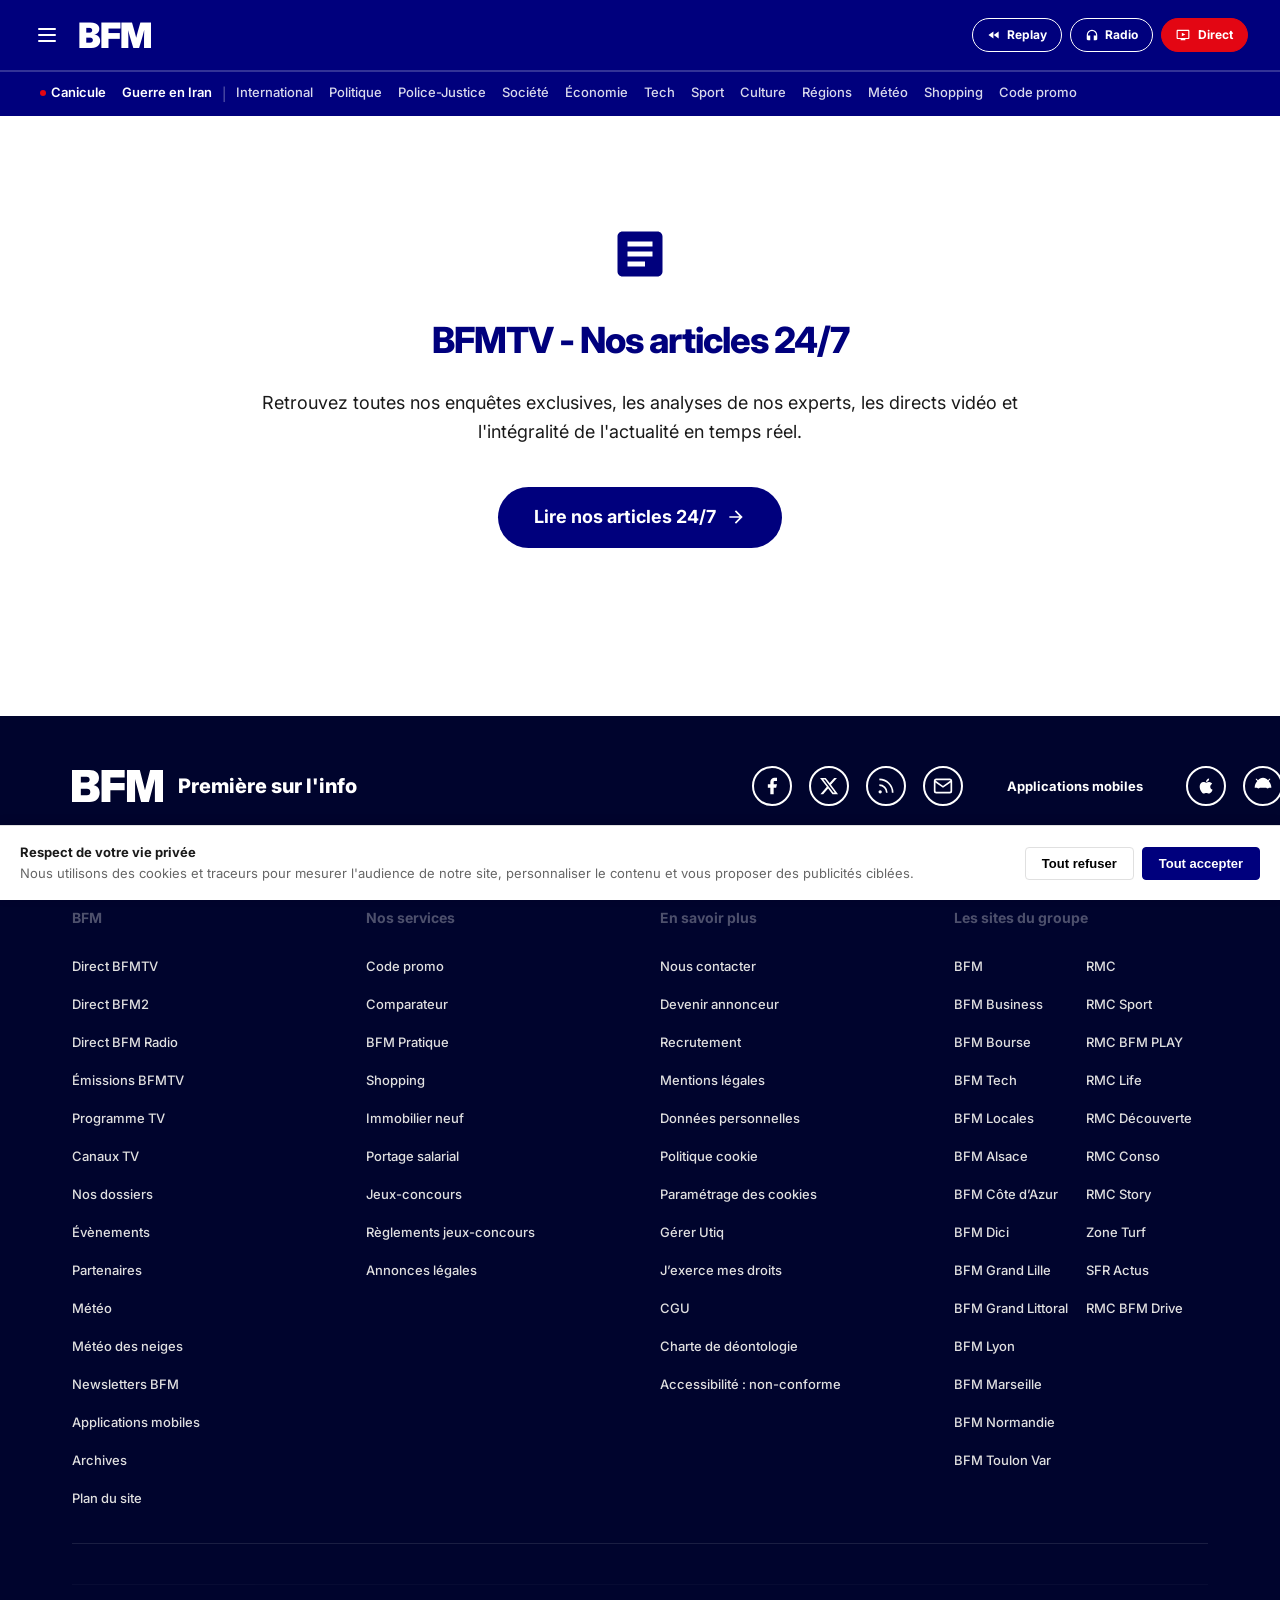
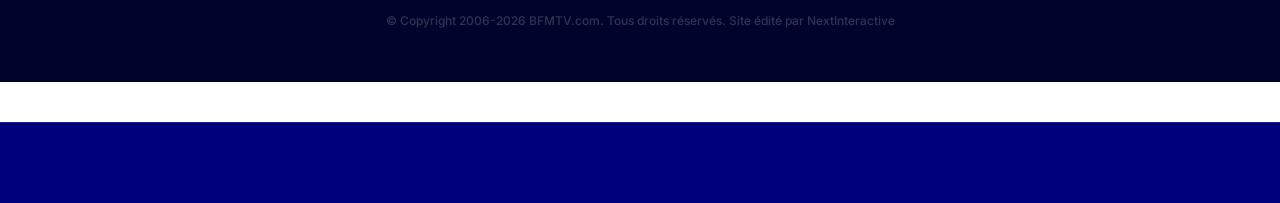
==== commit 23334270: "Revert accidental deletion of menu HTML" ====
--- a/index.html
+++ b/index.html
@@ -201,6 +201,118 @@
     </script>
 <footer class=footer id=footer_bottom role=contentinfo><div class=footer_container><div class=footer_wrapper_top><div class=footer_wrapper_top_content><img width=1 height=1 src="[data-uri]" alt=BFM title=BFM class=footer_logo><div class=footer_big_title>Première sur l'info</div><div class=footer_right_block><ul class=footer_social_media><li><a href=https://www.facebook.com/BFMTV aria-label=Facebook target=_blank title=Facebook class=icon_facebook><svg width="20" height="20" viewBox="0 0 24 24" fill="white"><path d="M18 2h-3a5 5 0 00-5 5v3H7v4h3v8h4v-8h3l1-4h-4V7a1 1 0 011-1h3z"></path></svg></a><li><a href=https://x.com/bfmtv aria-label=X target=_blank title=X class=icon_twitter><svg width="20" height="20" viewBox="0 0 24 24" fill="white"><path d="M18.244 2.25h3.308l-7.227 8.26 8.502 11.24H16.17l-5.214-6.817L4.99 21.75H1.68l7.73-8.835L1.254 2.25H8.08l4.713 6.231zm-1.161 17.52h1.833L7.084 4.126H5.117z"></path></svg></a><li><a href=https://www.bfmtv.com/rss/ aria-label="Flux RSS" title="Flux RSS" class=icon_rss><svg width="20" height="20" viewBox="0 0 24 24" fill="none" stroke="white" stroke-width="2"><path d="M4 11a9 9 0 0 1 9 9"></path><path d="M4 4a16 16 0 0 1 16 16"></path><circle cx="5" cy="19" r="1" fill="white"></circle></svg></a><li><a href=https://www.bfmtv.com/newsletters/ aria-label=Newsletters title=Newsletters class=icon_envelop><svg width="20" height="20" viewBox="0 0 24 24" fill="none" stroke="white" stroke-width="2"><path d="M4 4h16c1.1 0 2 .9 2 2v12c0 1.1-.9 2-2 2H4c-1.1 0-2-.9-2-2V6c0-1.1.9-2 2-2z"></path><polyline points="22,6 12,13 2,6"></polyline></svg></a></ul><div class=footer_middle_title>Applications mobiles</div><ul class=footer_application_icon><li><a href=https://apps.apple.com/us/app/bfm-news-tv-radio-en-live/id325658560 aria-label="Apple IOS" target=_blank title="Apple IOS" class=icon_appleinc><svg width="20" height="20" viewBox="0 0 24 24" fill="white"><path d="M17.05 20.28c-.98.95-2.05.8-3.08.35-1.09-.46-2.09-.48-3.24 0-1.44.62-2.2.44-3.06-.35C2.79 15.25 3.51 7.59 9.05 7.31c1.35.07 2.29.74 3.08.8 1.18-.09 2.31-.86 3.59-.8 1.51.05 2.81.72 3.67 1.89-3.34 1.93-2.85 5.96.48 7.32-.78 1.91-1.81 3.84-2.82 3.76z M12.03 7.25c-.15-2.23 1.66-4.07 3.74-4.25.29 2.58-2.34 4.5-3.74 4.25z"></path></svg></a><li><a href="https://play.google.com/store/apps/details?id=com.nextradiotv.bfmtvandroid&amp;referrer=adjust_reftag%3Dc5aJpTGdwWI7B%26utm_source%3DBFMTV.com%26utm_campaign%3DFooter%26utm_content%3DBouton_ANDROID_BFMTVHOMEGENERALE" aria-label=Android target=_blank title=Android class=icon_android><svg width="20" height="20" viewBox="0 0 24 24" fill="white"><path d="M17.52 14.86c-.52 0-1.03-.2-1.42-.58-.38-.38-.58-.9-.58-1.42 0-.52.2-1.04.58-1.42.39-.38.9-.58 1.42-.58.52 0 1.03.2 1.42.58.38.38.58.9.58 1.42 0 .52-.2 1.04-.58 1.42-.39.38-.9.58-1.42.58zm-11 0c-.52 0-1.03-.2-1.42-.58-.38-.38-.58-.9-.58-1.42 0-.52.2-1.04.58-1.42.39-.38.9-.58 1.42-.58.52 0 1.03.2 1.42.58.38.38.58.9.58 1.42 0 .52-.2 1.04-.58 1.42-.39.38-.9.58-1.42.58zM12 2.06c2.4 0 4.6 1.14 6.02 2.94l1.63-1.63c.24-.24.63-.24.87 0 .24.24.24.63 0 .87l-1.68 1.68C20.65 8.1 22 10.9 22 14H2c0-3.1 1.35-5.9 3.16-8.08L3.48 4.24c-.24-.24-.24-.63 0-.87.24-.24.63-.24.87 0l1.63 1.63C7.4 3.2 9.6 2.06 12 2.06z"></path></svg></a></ul></div></div></div><div class=footer_wrapper_middle><div class=footer_wrapper_middle_content><div class="footer_col block_inline_col"><div class=footer_col_title>BFM</div><ul><li><a href=https://www.bfmtv.com/en-direct/ title="Direct BFMTV">Direct BFMTV</a><li><a href=https://www.bfmtv.com/en-direct/bfm2/ title="Direct BFM2">Direct BFM2</a><li><a href=https://www.bfmtv.com/en-direct/bfm-radio/ title="Direct BFM Radio">Direct BFM Radio</a><li><a href=https://www.bfmtv.com/replay-emissions/ title="Émissions BFMTV">Émissions BFMTV</a><li><a href=https://www.bfmtv.com/programme-tv/ title="Programme TV">Programme TV</a><li><a href=https://www.bfmtv.com/canaux-tv/ title="Canaux TV">Canaux TV</a><li><a href=https://www.bfmtv.com/dossiers/ title="Nos dossiers">Nos dossiers</a><li><a href=https://www.bfmtv.com/evenements/ title=Évènements>Évènements</a><li><a href=https://www.bfmtv.com/evenements/partenariats/ title=Partenaires>Partenaires</a><li><a href=https://meteo.bfmtv.com/ title=Météo target=_blank rel="noopener noreferrer">Météo</a><li><a href=https://meteo.bfmtv.com/previsions-meteo-montagne title="Météo des neiges" target=_blank rel="noopener noreferrer">Météo des neiges</a><li><a href=https://www.bfmtv.com/newsletters/ title="Newsletters BFM">Newsletters BFM</a><li><a href=https://www.bfmtv.com/application/ title="Applications mobiles">Applications mobiles</a><li><a href=https://www.bfmtv.com/archives/ title=Archives>Archives</a><li><a href=https://www.bfmtv.com/plan-du-site/ title="Plan du site">Plan du site</a></ul></div><div class="footer_col block_inline_col"><div class=footer_col_title>Nos services</div><ul><li><a href=https://www.bfmtv.com/code-promo/ title="Code promo">Code promo</a><li><a href=https://www.bfmtv.com/comparateur/ title=Comparateur>Comparateur</a><li><a href=https://www.bfmtv.com/pratique/ title="BFM Pratique">BFM Pratique</a><li><a href=https://www.bfmtv.com/pratique/shopping/ title=Shopping>Shopping</a><li><a href="https://immo-neuf.lavieimmo.com/?xtatc=INT-41-[Immoneuf]" title="Immobilier neuf" target=_blank rel="noopener noreferrer">Immobilier neuf</a><li><a href=https://www.bfmtv.com/pratique/emploi-formation/missioneo_DB-202205130438.html title="Portage salarial">Portage salarial</a><li><a href=https://www.bfmtv.com/evenements/jeux-concours/ title=Jeux-concours>Jeux-concours</a><li><a href=https://www.bfmtv.com/evenements/jeux-concours/reglements-jeux-concours-bfmtv_AN-202110140220.html title="Règlements jeux-concours">Règlements jeux-concours</a><li><a href=https://annonces-legales.bfmtv.com/ title="Annonces légales" target=_blank rel="noopener noreferrer">Annonces légales</a></ul></div><div class="footer_col block_inline_col"><div class=footer_col_title>En savoir plus</div><ul><li><a href=https://www.bfmtv.com/contacts/ title="Nous contacter">Nous contacter</a><li><a href=https://www.rmcbfm-ads.com/ title="Devenir annonceur" target=_blank rel="noopener noreferrer">Devenir annonceur</a><li><a href=https://jobs.cmacgm-group.com/ title=Recrutement target=_blank rel="noopener noreferrer">Recrutement</a><li><a href=https://www.bfmtv.com/mentions-legales/ title="Mentions légales">Mentions légales</a><li><a href=https://www.bfmtv.com/politique-donnees-personnelles/ title="Données personnelles">Données personnelles</a><li><a href=https://www.bfmtv.com/cookies/ title="Politique cookie">Politique cookie</a><li><a href=javascript:void(0) title="Paramétrage des cookies">Paramétrage des cookies</a><li><a href=https://www.bfmtv.com/cookies/#utiq title="Gérer Utiq">Gérer Utiq</a><li><a href=https://cmacgm-privacy.my.onetrust.com/webform/828cae18-2ac4-4e7a-8996-40b79e5d44a4/155823b7-a2d5-4eba-a836-723421320d23 title="J’exerce mes droits" target=_blank rel="noopener noreferrer">J’exerce mes droits</a><li><a href=https://www.bfmtv.com/cgu/ title=CGU>CGU</a><li><a href=https://www.bfmtv.com/charte-deontologie/ title="Charte de déontologie">Charte de déontologie</a><li><a href=https://www.bfmtv.com/accessibilite/ title="Accessibilité : non-conforme">Accessibilité : non-conforme</a></ul></div><div class=footer_col><div class=footer_col_title>Les sites du groupe</div><div class=footer_col_liste><ul><li><a href=https://www.bfmtv.com/ title=BFM>BFM</a><li><a href=https://www.bfmtv.com/economie/ title="BFM Business">BFM Business</a><li><a href=https://www.tradingsat.com/ title="BFM Bourse" target=_blank rel="noopener noreferrer">BFM Bourse</a><li><a href=https://www.bfmtv.com/tech/ title="BFM Tech">BFM Tech</a><li><a href=https://www.bfmtv.com/regions/ title="BFM Locales">BFM Locales</a><li><a href=https://www.bfmtv.com/alsace/ title="BFM Alsace">BFM Alsace</a><li><a href=https://www.bfmtv.com/cote-d-azur/ title="BFM Côte d’Azur">BFM Côte d’Azur</a><li><a href=https://www.bfmtv.com/bfm-dici/ title="BFM Dici">BFM Dici</a><li><a href=https://www.bfmtv.com/grand-lille/ title="BFM Grand Lille">BFM Grand Lille</a><li><a href=https://www.bfmtv.com/grand-littoral/ title="BFM Grand Littoral">BFM Grand Littoral</a><li><a href=https://www.bfmtv.com/lyon/ title="BFM Lyon">BFM Lyon</a><li><a href=https://www.bfmtv.com/marseille/ title="BFM Marseille">BFM Marseille</a><li><a href=https://www.bfmtv.com/normandie/ title="BFM Normandie">BFM Normandie</a><li><a href=https://www.bfmtv.com/var/ title="BFM Toulon Var">BFM Toulon Var</a></ul><ul><li><a href=https://rmc.bfmtv.com/ title=RMC target=_blank rel="noopener noreferrer">RMC</a><li><a href=https://rmcsport.bfmtv.com/ title="RMC Sport" target=_blank rel="noopener noreferrer">RMC Sport</a><li><a href="https://www.rmcbfmplay.com/chaine/bfm-regions?subMenuId=RefMenuItem::rmcgo_home_bfmregion" title="RMC BFM PLAY" target=_blank rel="noopener noreferrer">RMC BFM PLAY</a><li><a href="https://www.rmcbfmplay.com/chaine/rmc-life?subMenuId=RefMenuItem::rmcgo_home_rmclife&amp;at_medium=Portail_BFMTV&amp;at_campaign=lien_redirection&amp;at_emplacement=footer&amp;at_brand=BFMTV" title="RMC Life" target=_blank rel="noopener noreferrer">RMC Life</a><li><a href="https://www.rmcbfmplay.com/chaine/rmc-decouverte?subMenuId=RefMenuItem::rmcgo_home_rmcdecouverte" title="RMC Découverte" target=_blank rel="noopener noreferrer">RMC Découverte</a><li><a href=https://rmc.bfmtv.com/conso/ title="RMC Conso" target=_blank rel="noopener noreferrer">RMC Conso</a><li><a href="https://www.rmcbfmplay.com/chaine/rmc-story?subMenuId=RefMenuItem::rmcgo_home_rmcstory" title="RMC Story" target=_blank rel="noopener noreferrer">RMC Story</a><li><a href=https://www.zone-turf.fr/ title="Zone Turf" target=_blank rel="noopener noreferrer">Zone Turf</a><li><a href=https://actus.sfr.fr/ title="SFR Actus" target=_blank rel="noopener noreferrer">SFR Actus</a><li><a href=https://rmc.bfmtv.com/rmcbfmdrive/ title="RMC BFM Drive" target=_blank rel="noopener noreferrer">RMC BFM Drive</a></ul></div></div></div></div><p class=footer_copyright>© Copyright 2006-2026 BFMTV.com. Tous droits réservés. Site édité par NextInteractive</p></div></footer>
 
+<div class="main_menu_nav close" id="main_menu_nav" role="navigation" aria-label="Menu principal"><div class="menu_nav"><div class="menu_right"><div class="menu_center_left"><div class="menu_center__title"><span>En ce moment</span></div><div class="menu_slider_topics" id="menu_slider_topics__slider"><div class="carousel_arrow"><button class="slider_prev slider_arrow carousel_arrow_hide" aria-label="Précédent - Topics" style="cursor:auto">Précédent</button> <button class="slider_next slider_arrow" aria-label="Suivant - Topics" style="cursor:pointer;opacity:1;display:initial">Suivant</button></div><div class="slider_wrapper"><ul class="slider_container" style="transform:translate(0px)"><li class="slider_topic__item menu_slider_topics_item"><a href="https://www.bfmtv.com/meteo/canicule/direct-canicule-49-departements-places-en-vigilance-rouge-jusqu-a-43-c-attendus-sur-l-ouest-de-la-france_LN-202606220087.html" title="Canicule">Canicule</a></li><li class="slider_topic__item menu_slider_topics_item"><a href="https://www.bfmtv.com/international/moyen-orient/iran/direct-guerre-au-moyen-orient-americains-et-iraniens-progressent-sur-les-questions-du-liban-et-ormuz-lors-des-pourparlers-en-suisse_LN-202606220089.html" title="Guerre en Iran">Guerre en Iran</a></li><li class="slider_topic__item menu_slider_topics_item"><a href="https://www.bfmtv.com/police-justice/affaire-lyhanna-que-revele-l-inspection-diligentee-sur-les-dysfonctionnements-des-plaintes-visant-le-principal-suspect-jerome-barella_AV-202606200348.html" title="Mort de Lyhanna">Mort de Lyhanna</a></li><li class="slider_topic__item menu_slider_topics_item"><a href="https://rmcsport.bfmtv.com/football/coupe-du-monde/coupe-du-monde-2026-la-france-peut-deja-se-preparer-a-une-huitieme-de-finale-de-haut-niveau_AN-202606210057.html" title="Coupe du monde 2026">Coupe du monde 2026</a></li><li class="slider_topic__item menu_slider_topics_item"><a href="https://www.bfmtv.com/politique/les-republicains/bruno-retailleau-accuse-la-nouvelle-france-de-la-france-insoumise-d-etre-un-nouvel-antisemitisme_AD-202606200298.html" title="Présidentielle">Présidentielle</a></li><li class="slider_topic__item menu_slider_topics_item"><a href="https://www.bfmtv.com/longs-formats/" title="Longs Formats">Longs Formats</a></li></ul></div></div><div class="menu_center__title"><span>Tous les directs BFMTV</span></div><div class="menu_center_cta"><a href="https://www.bfmtv.com/en-direct/" title="Direct TV" class="cta_button"><svg width="16" height="16" viewBox="-3 0.5 14 14" fill="#737373" aria-hidden="true"><path id="play" d="M2.112 1.053C1.205.533.47.959.47 2.004v7.714c0 1.046.735 1.472 1.642.952l6.743-3.866c.907-.52.907-1.364 0-1.885z"></path><use xlink:href="#play"></use></svg> <span>Direct TV</span> </a><span class="live_wrapper_infos cta_button" role="button" aria-label="Écouter BFM Radio" aria-pressed="false" tabindex="0" data-live-source="https://hls-bfmradio.nextradiotv.com/ssai/master.m3u8" data-epg-chaine="bfm_radio" data-direct-title="LE DIRECT BFM RADIO" data-channel-name="BFMRadio" title="Écouter BFM Radio" data-player-position="menu_burger"><svg width="16" height="16" viewBox="0 2 16 16" fill="#737373" aria-hidden="true"><svg xmlns="http://www.w3.org/2000/svg" id="radio_post" width="16" height="16" viewBox="0 0 16 16" fill="none">
+<path fill-rule="evenodd" clip-rule="evenodd" d="M11.4371 1.44933C11.6031 1.82882 11.43 2.27104 11.0506 2.43706L7.47827 3.99994H13C14.1046 3.99994 15 4.89537 15 5.99994V11.9999C15 13.1045 14.1046 13.9999 13 13.9999H3C1.89543 13.9999 1 13.1045 1 11.9999V5.99994C1 4.89537 1.89543 3.99994 3 3.99994H3.73593L10.4493 1.06283C10.8288 0.896803 11.271 1.06985 11.4371 1.44933ZM12 7.99994C12.5523 7.99994 13 7.55222 13 6.99994C13 6.44765 12.5523 5.99994 12 5.99994C11.4477 5.99994 11 6.44765 11 6.99994C11 7.55222 11.4477 7.99994 12 7.99994ZM6.75 6.74994C6.75 7.16415 6.41421 7.49994 6 7.49994C5.58579 7.49994 5.25 7.16415 5.25 6.74994C5.25 6.33573 5.58579 5.99994 6 5.99994C6.41421 5.99994 6.75 6.33573 6.75 6.74994ZM6 9.74994C6.41421 9.74994 6.75 9.41415 6.75 8.99994C6.75 8.58573 6.41421 8.24994 6 8.24994C5.58579 8.24994 5.25 8.58573 5.25 8.99994C5.25 9.41415 5.58579 9.74994 6 9.74994ZM8.32314 8.52456C7.96442 8.73167 7.50572 8.60876 7.29862 8.25004C7.09151 7.89132 7.21442 7.43263 7.57314 7.22552C7.93186 7.01842 8.39055 7.14132 8.59766 7.50004C8.80476 7.85876 8.68186 8.31746 8.32314 8.52456ZM7.29862 9.75004C7.09151 10.1088 7.21442 10.5675 7.57314 10.7746C7.93186 10.9817 8.39055 10.8588 8.59766 10.5C8.80476 10.1413 8.68186 9.68263 8.32314 9.47552C7.96442 9.26842 7.50572 9.39132 7.29862 9.75004ZM6.75 11.2499C6.75 11.6642 6.41421 11.9999 6 11.9999C5.58579 11.9999 5.25 11.6642 5.25 11.2499C5.25 10.8357 5.58579 10.4999 6 10.4999C6.41421 10.4999 6.75 10.8357 6.75 11.2499ZM3.40213 10.5C3.60924 10.8588 4.06793 10.9817 4.42665 10.7746C4.78537 10.5675 4.90828 10.1088 4.70117 9.75004C4.49407 9.39132 4.03537 9.26842 3.67665 9.47552C3.31793 9.68263 3.19503 10.1413 3.40213 10.5ZM3.67665 8.52456C3.31793 8.31746 3.19503 7.85876 3.40213 7.50004C3.60924 7.14132 4.06793 7.01842 4.42665 7.22552C4.78537 7.43263 4.90828 7.89132 4.70117 8.25004C4.49407 8.60876 4.03537 8.73167 3.67665 8.52456ZM12 11.9999C12.5523 11.9999 13 11.5522 13 10.9999C13 10.4477 12.5523 9.99994 12 9.99994C11.4477 9.99994 11 10.4477 11 10.9999C11 11.5522 11.4477 11.9999 12 11.9999Z" fill="#737373"></path>
+</svg><use xlink:href="#radio_post"></use></svg> <span>Direct Radio</span></span></div><div class="menu_center__title"><span>Tous les formats</span></div><div class="menu_center_cta"><a href="https://www.bfmtv.com/videos/" title="Vidéos" class="cta_button"><span>Vidéos</span> </a><a href="https://www.bfmtv.com/longs-formats/" title="Longs formats" class="cta_button"><span>Longs formats</span> </a><a href="https://www.bfmtv.com/newsletters/" title="Newsletters" class="cta_button"><span>Newsletters</span> </a><a href="https://www.bfmtv.com/replay-emissions/" title="Émissions" class="cta_button"><span>Émissions</span> </a><a href="https://www.bfmtv.com/podcasts/" title="Podcasts" class="cta_button"><span>Podcasts</span></a></div><div class="menu_center__title"><span>Univers BFM</span></div><div class="menu_pastille" id="menu_pastille__slider"><div class="carousel_arrow"><button class="slider_prev slider_arrow" aria-label="Précédent - Slider pastilles">Précédent</button> <button class="slider_next slider_arrow" aria-label="Suivant - Slider pastilles">Suivant</button></div><div class="slider_wrapper"><ul class="slider_container"><li class="pastille_item"><a href="https://www.bfmtv.com/economie/" title="BFM Business"><img width="64" height="64" src="[data-uri]" alt="BFM Business" loading="lazy"></a></li><li class="pastille_item"><a href="https://www.bfmtv.com/lyon/" title="BFM Lyon"><img width="64" height="64" src="[data-uri]" alt="BFM Lyon" loading="lazy"></a></li><li class="pastille_item"><a href="https://www.bfmtv.com/marseille/" title="BFM Marseille Provence"><img width="64" height="64" src="[data-uri]" alt="BFM Marseille Provence" loading="lazy"></a></li><li class="pastille_item"><a href="https://www.bfmtv.com/grand-lille/" title="BFM Grand Lille"><img width="64" height="64" src="[data-uri]" alt="BFM Grand Lille" loading="lazy"></a></li><li class="pastille_item"><a href="https://www.bfmtv.com/grand-littoral/" title="BFM Grand Littoral"><img width="64" height="64" src="[data-uri]" alt="BFM Grand Littoral" loading="lazy"></a></li><li class="pastille_item"><a href="https://www.bfmtv.com/bfm-dici/" title="BFM DICI"><img width="64" height="64" src="[data-uri]" alt="BFM DICI" loading="lazy"></a></li><li class="pastille_item"><a href="https://www.bfmtv.com/var/" title="BFM Toulon Var"><img width="64" height="64" src="[data-uri]" alt="BFM Toulon Var" loading="lazy"></a></li><li class="pastille_item"><a href="https://www.bfmtv.com/cote-d-azur/" title="BFM Nice Côte d'Azur"><img width="64" height="64" src="[data-uri]" alt="BFM Nice Côte d'Azur" loading="lazy"></a></li><li class="pastille_item"><a href="https://www.bfmtv.com/alsace/" title="BFM Alsace"><img width="64" height="64" src="[data-uri]" alt="BFM Alsace" loading="lazy"></a></li><li class="pastille_item"><a href="https://www.bfmtv.com/normandie/" title="BFM Normandie"><img width="64" height="64" src="[data-uri]" alt="BFM Normandie" loading="lazy"></a></li></ul></div></div><div class="separation_border"></div><div class="menu_center__title"><span>Toutes les rubriques</span></div><ul class="menu_category_links_left"><li><div class="menu_label_header toggle_sub_menu" role="button" aria-expanded="false" aria-controls="submenu-1" tabindex="0"><div class="menu_label">Politique</div><svg class="show_menu" width="16" height="16" aria-hidden="true"><svg xmlns="http://www.w3.org/2000/svg" id="plus" width="16" height="16" viewBox="0 0 16 16">
+<path d="M8 3V13M13 8L3 8" stroke-width="1.5" stroke-linecap="round" stroke-linejoin="round"></path>
+</svg><use xlink:href="#plus"></use></svg> <svg class="hide_menu" width="16" height="16" aria-hidden="true"><svg xmlns="http://www.w3.org/2000/svg" id="minus" width="16" height="16" viewBox="0 0 16 16">
+<path fill-rule="evenodd" clip-rule="evenodd" d="M2.83334 8C2.83334 7.72386 3.0572 7.5 3.33334 7.5H12.6667C12.9428 7.5 13.1667 7.72386 13.1667 8C13.1667 8.27614 12.9428 8.5 12.6667 8.5H3.33334C3.0572 8.5 2.83334 8.27614 2.83334 8Z"></path>
+</svg><use xlink:href="#minus"></use></svg></div><ul class="sub_menu_list" style="--item-count:17" id="submenu-1" role="menu"><li role="none"><a href="https://www.bfmtv.com/politique/" title="Toute l’actu Politique" role="menuitem"><span>Toute l’actu Politique</span></a></li><li role="none"><a href="https://www.bfmtv.com/politique/gouvernement/" title="Gouvernement" role="menuitem"><span>Gouvernement</span></a></li><li role="none"><a href="https://www.bfmtv.com/politique/elysee/" title="Élysée" role="menuitem"><span>Élysée</span></a></li><li role="none"><a href="https://www.bfmtv.com/politique/sondages/" title="Sondages" role="menuitem"><span>Sondages</span></a></li><li role="none"><a href="https://www.bfmtv.com/politique/europe-ecologie-les-verts/" title="Les Écologistes" role="menuitem"><span>Les Écologistes</span></a></li><li role="none"><a href="https://www.bfmtv.com/politique/la-france-insoumise/" title="La France insoumise" role="menuitem"><span>La France insoumise</span></a></li><li role="none"><a href="https://www.bfmtv.com/politique/horizons/" title="Horizons" role="menuitem"><span>Horizons</span></a></li><li role="none"><a href="https://www.bfmtv.com/politique/modem/" title="Modem" role="menuitem"><span>Modem</span></a></li><li role="none"><a href="https://www.bfmtv.com/politique/parti-communiste-francais/" title="Parti communiste français" role="menuitem"><span>Parti communiste français</span></a></li><li role="none"><a href="https://www.bfmtv.com/politique/parti-socialiste/" title="Parti socialiste" role="menuitem"><span>Parti socialiste</span></a></li><li role="none"><a href="https://www.bfmtv.com/politique/front-national/" title="Rassemblement national" role="menuitem"><span>Rassemblement national</span></a></li><li role="none"><a href="https://www.bfmtv.com/politique/reconquete/" title="Reconquête" role="menuitem"><span>Reconquête</span></a></li><li role="none"><a href="https://www.bfmtv.com/politique/la-republique-en-marche/" title="Renaissance" role="menuitem"><span>Renaissance</span></a></li><li role="none"><a href="https://www.bfmtv.com/politique/les-republicains/" title="Les Républicains" role="menuitem"><span>Les Républicains</span></a></li><li role="none"><a href="https://www.bfmtv.com/politique/extreme-droite/" title="Extrême droite" role="menuitem"><span>Extrême droite</span></a></li><li role="none"><a href="https://www.bfmtv.com/politique/extreme-gauche/" title="Extrême gauche" role="menuitem"><span>Extrême gauche</span></a></li><li role="none"><a href="https://www.bfmtv.com/politique/parlement/" title="Parlement" role="menuitem"><span>Parlement</span></a></li></ul></li><li><div class="menu_label_header toggle_sub_menu" role="button" aria-expanded="false" aria-controls="submenu-2" tabindex="0"><div class="menu_label">Élections</div><svg class="show_menu" width="16" height="16" aria-hidden="true"><svg xmlns="http://www.w3.org/2000/svg" id="plus" width="16" height="16" viewBox="0 0 16 16">
+<path d="M8 3V13M13 8L3 8" stroke-width="1.5" stroke-linecap="round" stroke-linejoin="round"></path>
+</svg><use xlink:href="#plus"></use></svg> <svg class="hide_menu" width="16" height="16" aria-hidden="true"><svg xmlns="http://www.w3.org/2000/svg" id="minus" width="16" height="16" viewBox="0 0 16 16">
+<path fill-rule="evenodd" clip-rule="evenodd" d="M2.83334 8C2.83334 7.72386 3.0572 7.5 3.33334 7.5H12.6667C12.9428 7.5 13.1667 7.72386 13.1667 8C13.1667 8.27614 12.9428 8.5 12.6667 8.5H3.33334C3.0572 8.5 2.83334 8.27614 2.83334 8Z"></path>
+</svg><use xlink:href="#minus"></use></svg></div><ul class="sub_menu_list" style="--item-count:9" id="submenu-2" role="menu"><li role="none"><a href="https://www.bfmtv.com/politique/elections/" title="Toute l’actu Élections" role="menuitem"><span>Toute l’actu Élections</span></a></li><li role="none"><a href="https://www.bfmtv.com/politique/elections/municipales/" title="Municipales" role="menuitem"><span>Municipales</span></a></li><li role="none"><a href="https://www.bfmtv.com/politique/elections/presidentielle/" title="Présidentielle" role="menuitem"><span>Présidentielle</span></a></li><li role="none"><a href="https://www.bfmtv.com/politique/elections/departementales/" title="Départementales" role="menuitem"><span>Départementales</span></a></li><li role="none"><a href="https://www.bfmtv.com/politique/elections/senatoriales/" title="Sénatoriales" role="menuitem"><span>Sénatoriales</span></a></li><li role="none"><a href="https://www.bfmtv.com/politique/elections/legislatives/" title="Législatives" role="menuitem"><span>Législatives</span></a></li><li role="none"><a href="https://www.bfmtv.com/politique/elections/europeennes/" title="Européennes" role="menuitem"><span>Européennes</span></a></li><li role="none"><a href="https://www.bfmtv.com/politique/elections/regionales/" title="Régionales" role="menuitem"><span>Régionales</span></a></li><li role="none"><a href="https://elections.bfmtv.com/" title="Résultats" role="menuitem" target="_blank"><span>Résultats</span></a></li></ul></li><li><div class="menu_label_header toggle_sub_menu" role="button" aria-expanded="false" aria-controls="submenu-3" tabindex="0"><div class="menu_label">International</div><svg class="show_menu" width="16" height="16" aria-hidden="true"><svg xmlns="http://www.w3.org/2000/svg" id="plus" width="16" height="16" viewBox="0 0 16 16">
+<path d="M8 3V13M13 8L3 8" stroke-width="1.5" stroke-linecap="round" stroke-linejoin="round"></path>
+</svg><use xlink:href="#plus"></use></svg> <svg class="hide_menu" width="16" height="16" aria-hidden="true"><svg xmlns="http://www.w3.org/2000/svg" id="minus" width="16" height="16" viewBox="0 0 16 16">
+<path fill-rule="evenodd" clip-rule="evenodd" d="M2.83334 8C2.83334 7.72386 3.0572 7.5 3.33334 7.5H12.6667C12.9428 7.5 13.1667 7.72386 13.1667 8C13.1667 8.27614 12.9428 8.5 12.6667 8.5H3.33334C3.0572 8.5 2.83334 8.27614 2.83334 8Z"></path>
+</svg><use xlink:href="#minus"></use></svg></div><ul class="sub_menu_list" style="--item-count:17" id="submenu-3" role="menu"><li role="none"><a href="https://www.bfmtv.com/international/" title="Toute l’actu International" role="menuitem"><span>Toute l’actu International</span></a></li><li role="none"><a href="https://www.bfmtv.com/international/moyen-orient/israel/" title="Israël" role="menuitem"><span>Israël</span></a></li><li role="none"><a href="https://www.bfmtv.com/international/moyen-orient/palestine/" title="Palestine" role="menuitem"><span>Palestine</span></a></li><li role="none"><a href="https://www.bfmtv.com/international/europe/angleterre/" title="Royaume-Uni" role="menuitem"><span>Royaume-Uni</span></a></li><li role="none"><a href="https://www.bfmtv.com/international/europe/allemagne/" title="Allemagne" role="menuitem"><span>Allemagne</span></a></li><li role="none"><a href="https://www.bfmtv.com/international/amerique-nord/etats-unis/" title="États-Unis" role="menuitem"><span>États-Unis</span></a></li><li role="none"><a href="https://www.bfmtv.com/international/asie/chine/" title="Chine" role="menuitem"><span>Chine</span></a></li><li role="none"><a href="https://www.bfmtv.com/international/asie/russie/" title="Russie" role="menuitem"><span>Russie</span></a></li><li role="none"><a href="https://www.bfmtv.com/international/europe/ukraine/" title="Ukraine" role="menuitem"><span>Ukraine</span></a></li><li role="none"><a href="https://www.bfmtv.com/international/asie/inde/" title="Inde" role="menuitem"><span>Inde</span></a></li><li role="none"><a href="https://www.bfmtv.com/international/europe/" title="Europe" role="menuitem"><span>Europe</span></a></li><li role="none"><a href="https://www.bfmtv.com/international/moyen-orient/" title="Moyen-Orient" role="menuitem"><span>Moyen-Orient</span></a></li><li role="none"><a href="https://www.bfmtv.com/international/amerique-nord/" title="Amérique du Nord" role="menuitem"><span>Amérique du Nord</span></a></li><li role="none"><a href="https://www.bfmtv.com/international/amerique-latine/" title="Amérique latine" role="menuitem"><span>Amérique latine</span></a></li><li role="none"><a href="https://www.bfmtv.com/international/oceanie/" title="Océanie" role="menuitem"><span>Océanie</span></a></li><li role="none"><a href="https://www.bfmtv.com/international/asie/" title="Asie" role="menuitem"><span>Asie</span></a></li><li role="none"><a href="https://www.bfmtv.com/international/afrique/" title="Afrique" role="menuitem"><span>Afrique</span></a></li></ul></li><li><div class="menu_label_header toggle_sub_menu" role="button" aria-expanded="false" aria-controls="submenu-4" tabindex="0"><div class="menu_label">Économie</div><svg class="show_menu" width="16" height="16" aria-hidden="true"><svg xmlns="http://www.w3.org/2000/svg" id="plus" width="16" height="16" viewBox="0 0 16 16">
+<path d="M8 3V13M13 8L3 8" stroke-width="1.5" stroke-linecap="round" stroke-linejoin="round"></path>
+</svg><use xlink:href="#plus"></use></svg> <svg class="hide_menu" width="16" height="16" aria-hidden="true"><svg xmlns="http://www.w3.org/2000/svg" id="minus" width="16" height="16" viewBox="0 0 16 16">
+<path fill-rule="evenodd" clip-rule="evenodd" d="M2.83334 8C2.83334 7.72386 3.0572 7.5 3.33334 7.5H12.6667C12.9428 7.5 13.1667 7.72386 13.1667 8C13.1667 8.27614 12.9428 8.5 12.6667 8.5H3.33334C3.0572 8.5 2.83334 8.27614 2.83334 8Z"></path>
+</svg><use xlink:href="#minus"></use></svg></div><ul class="sub_menu_list" style="--item-count:4" id="submenu-4" role="menu"><li role="none"><a href="https://www.bfmtv.com/economie/" title="Toute l'économie" role="menuitem"><span>Toute l'économie</span></a></li><li role="none"><a href="https://www.bfmtv.com/economie/economie-social/" title="Économie et Social" role="menuitem"><span>Économie et Social</span></a></li><li role="none"><a href="https://www.bfmtv.com/economie/international/" title="Économie internationale" role="menuitem"><span>Économie internationale</span></a></li><li role="none"><a href="https://www.bfmtv.com/economie/entreprises/" title="Entreprises" role="menuitem"><span>Entreprises</span></a></li></ul></li><li><div class="menu_label_header toggle_sub_menu" role="button" aria-expanded="false" aria-controls="submenu-5" tabindex="0"><div class="menu_label">Police-Justice</div><svg class="show_menu" width="16" height="16" aria-hidden="true"><svg xmlns="http://www.w3.org/2000/svg" id="plus" width="16" height="16" viewBox="0 0 16 16">
+<path d="M8 3V13M13 8L3 8" stroke-width="1.5" stroke-linecap="round" stroke-linejoin="round"></path>
+</svg><use xlink:href="#plus"></use></svg> <svg class="hide_menu" width="16" height="16" aria-hidden="true"><svg xmlns="http://www.w3.org/2000/svg" id="minus" width="16" height="16" viewBox="0 0 16 16">
+<path fill-rule="evenodd" clip-rule="evenodd" d="M2.83334 8C2.83334 7.72386 3.0572 7.5 3.33334 7.5H12.6667C12.9428 7.5 13.1667 7.72386 13.1667 8C13.1667 8.27614 12.9428 8.5 12.6667 8.5H3.33334C3.0572 8.5 2.83334 8.27614 2.83334 8Z"></path>
+</svg><use xlink:href="#minus"></use></svg></div><ul class="sub_menu_list" style="--item-count:4" id="submenu-5" role="menu"><li role="none"><a href="https://www.bfmtv.com/police-justice/" title="Toute l’actu Police-Justice" role="menuitem"><span>Toute l’actu Police-Justice</span></a></li><li role="none"><a href="https://www.bfmtv.com/police-justice/faits-divers/" title="Faits divers" role="menuitem"><span>Faits divers</span></a></li><li role="none"><a href="https://www.bfmtv.com/police-justice/terrorisme/" title="Terrorisme" role="menuitem"><span>Terrorisme</span></a></li><li role="none"><a href="https://www.bfmtv.com/police-justice/proces/" title="Procès" role="menuitem"><span>Procès</span></a></li></ul></li><li><div class="menu_label_header toggle_sub_menu" role="button" aria-expanded="false" aria-controls="submenu-6" tabindex="0"><div class="menu_label">Société</div><svg class="show_menu" width="16" height="16" aria-hidden="true"><svg xmlns="http://www.w3.org/2000/svg" id="plus" width="16" height="16" viewBox="0 0 16 16">
+<path d="M8 3V13M13 8L3 8" stroke-width="1.5" stroke-linecap="round" stroke-linejoin="round"></path>
+</svg><use xlink:href="#plus"></use></svg> <svg class="hide_menu" width="16" height="16" aria-hidden="true"><svg xmlns="http://www.w3.org/2000/svg" id="minus" width="16" height="16" viewBox="0 0 16 16">
+<path fill-rule="evenodd" clip-rule="evenodd" d="M2.83334 8C2.83334 7.72386 3.0572 7.5 3.33334 7.5H12.6667C12.9428 7.5 13.1667 7.72386 13.1667 8C13.1667 8.27614 12.9428 8.5 12.6667 8.5H3.33334C3.0572 8.5 2.83334 8.27614 2.83334 8Z"></path>
+</svg><use xlink:href="#minus"></use></svg></div><ul class="sub_menu_list" style="--item-count:6" id="submenu-6" role="menu"><li role="none"><a href="https://www.bfmtv.com/societe/" title="Toute l’actu Société" role="menuitem"><span>Toute l’actu Société</span></a></li><li role="none"><a href="https://www.bfmtv.com/societe/education/" title="Éducation" role="menuitem"><span>Éducation</span></a></li><li role="none"><a href="https://www.bfmtv.com/societe/logement/" title="Logement" role="menuitem"><span>Logement</span></a></li><li role="none"><a href="https://www.bfmtv.com/societe/manifestations/" title="Manifestations" role="menuitem"><span>Manifestations</span></a></li><li role="none"><a href="https://www.bfmtv.com/societe/greves/" title="Grèves" role="menuitem"><span>Grèves</span></a></li><li role="none"><a href="https://www.bfmtv.com/societe/religions/" title="Religions" role="menuitem"><span>Religions</span></a></li></ul></li><li><div class="menu_label_header toggle_sub_menu" role="button" aria-expanded="false" aria-controls="submenu-7" tabindex="0"><div class="menu_label">Sport</div><svg class="show_menu" width="16" height="16" aria-hidden="true"><svg xmlns="http://www.w3.org/2000/svg" id="plus" width="16" height="16" viewBox="0 0 16 16">
+<path d="M8 3V13M13 8L3 8" stroke-width="1.5" stroke-linecap="round" stroke-linejoin="round"></path>
+</svg><use xlink:href="#plus"></use></svg> <svg class="hide_menu" width="16" height="16" aria-hidden="true"><svg xmlns="http://www.w3.org/2000/svg" id="minus" width="16" height="16" viewBox="0 0 16 16">
+<path fill-rule="evenodd" clip-rule="evenodd" d="M2.83334 8C2.83334 7.72386 3.0572 7.5 3.33334 7.5H12.6667C12.9428 7.5 13.1667 7.72386 13.1667 8C13.1667 8.27614 12.9428 8.5 12.6667 8.5H3.33334C3.0572 8.5 2.83334 8.27614 2.83334 8Z"></path>
+</svg><use xlink:href="#minus"></use></svg></div><ul class="sub_menu_list" style="--item-count:6" id="submenu-7" role="menu"><li role="none"><a href="https://rmcsport.bfmtv.com/" title="Tout le sport" role="menuitem"><span>Tout le sport</span></a></li><li role="none"><a href="https://rmcsport.bfmtv.com/football/" title="Football" role="menuitem"><span>Football</span></a></li><li role="none"><a href="https://rmcsport.bfmtv.com/rugby/" title="Rugby" role="menuitem"><span>Rugby</span></a></li><li role="none"><a href="https://rmcsport.bfmtv.com/tennis/" title="Tennis" role="menuitem"><span>Tennis</span></a></li><li role="none"><a href="https://rmcsport.bfmtv.com/basket/" title="Basket" role="menuitem"><span>Basket</span></a></li><li role="none"><a href="https://rmcsport.bfmtv.com/sports-de-combat/" title="Sports de combat" role="menuitem"><span>Sports de combat</span></a></li></ul></li><li><div class="menu_label_header toggle_sub_menu" role="button" aria-expanded="false" aria-controls="submenu-8" tabindex="0"><div class="menu_label">Météo</div><svg class="show_menu" width="16" height="16" aria-hidden="true"><svg xmlns="http://www.w3.org/2000/svg" id="plus" width="16" height="16" viewBox="0 0 16 16">
+<path d="M8 3V13M13 8L3 8" stroke-width="1.5" stroke-linecap="round" stroke-linejoin="round"></path>
+</svg><use xlink:href="#plus"></use></svg> <svg class="hide_menu" width="16" height="16" aria-hidden="true"><svg xmlns="http://www.w3.org/2000/svg" id="minus" width="16" height="16" viewBox="0 0 16 16">
+<path fill-rule="evenodd" clip-rule="evenodd" d="M2.83334 8C2.83334 7.72386 3.0572 7.5 3.33334 7.5H12.6667C12.9428 7.5 13.1667 7.72386 13.1667 8C13.1667 8.27614 12.9428 8.5 12.6667 8.5H3.33334C3.0572 8.5 2.83334 8.27614 2.83334 8Z"></path>
+</svg><use xlink:href="#minus"></use></svg></div><ul class="sub_menu_list" style="--item-count:6" id="submenu-8" role="menu"><li role="none"><a href="https://www.bfmtv.com/meteo/" title="Toute l’actu Météo" role="menuitem"><span>Toute l’actu Météo</span></a></li><li role="none"><a href="https://www.bfmtv.com/meteo/neige/" title="Neige" role="menuitem"><span>Neige</span></a></li><li role="none"><a href="https://www.bfmtv.com/meteo/inondations/" title="Inondations" role="menuitem"><span>Inondations</span></a></li><li role="none"><a href="https://www.bfmtv.com/meteo/canicule/" title="Canicule" role="menuitem"><span>Canicule</span></a></li><li role="none"><a href="https://www.bfmtv.com/meteo/intemperies/" title="Intempéries" role="menuitem"><span>Intempéries</span></a></li><li role="none"><a href="https://www.bfmtv.com/meteo/secheresse/" title="Sécheresse" role="menuitem"><span>Sécheresse</span></a></li></ul></li><li><a href="https://www.bfmtv.com/sante/" title="Santé"><span>Sa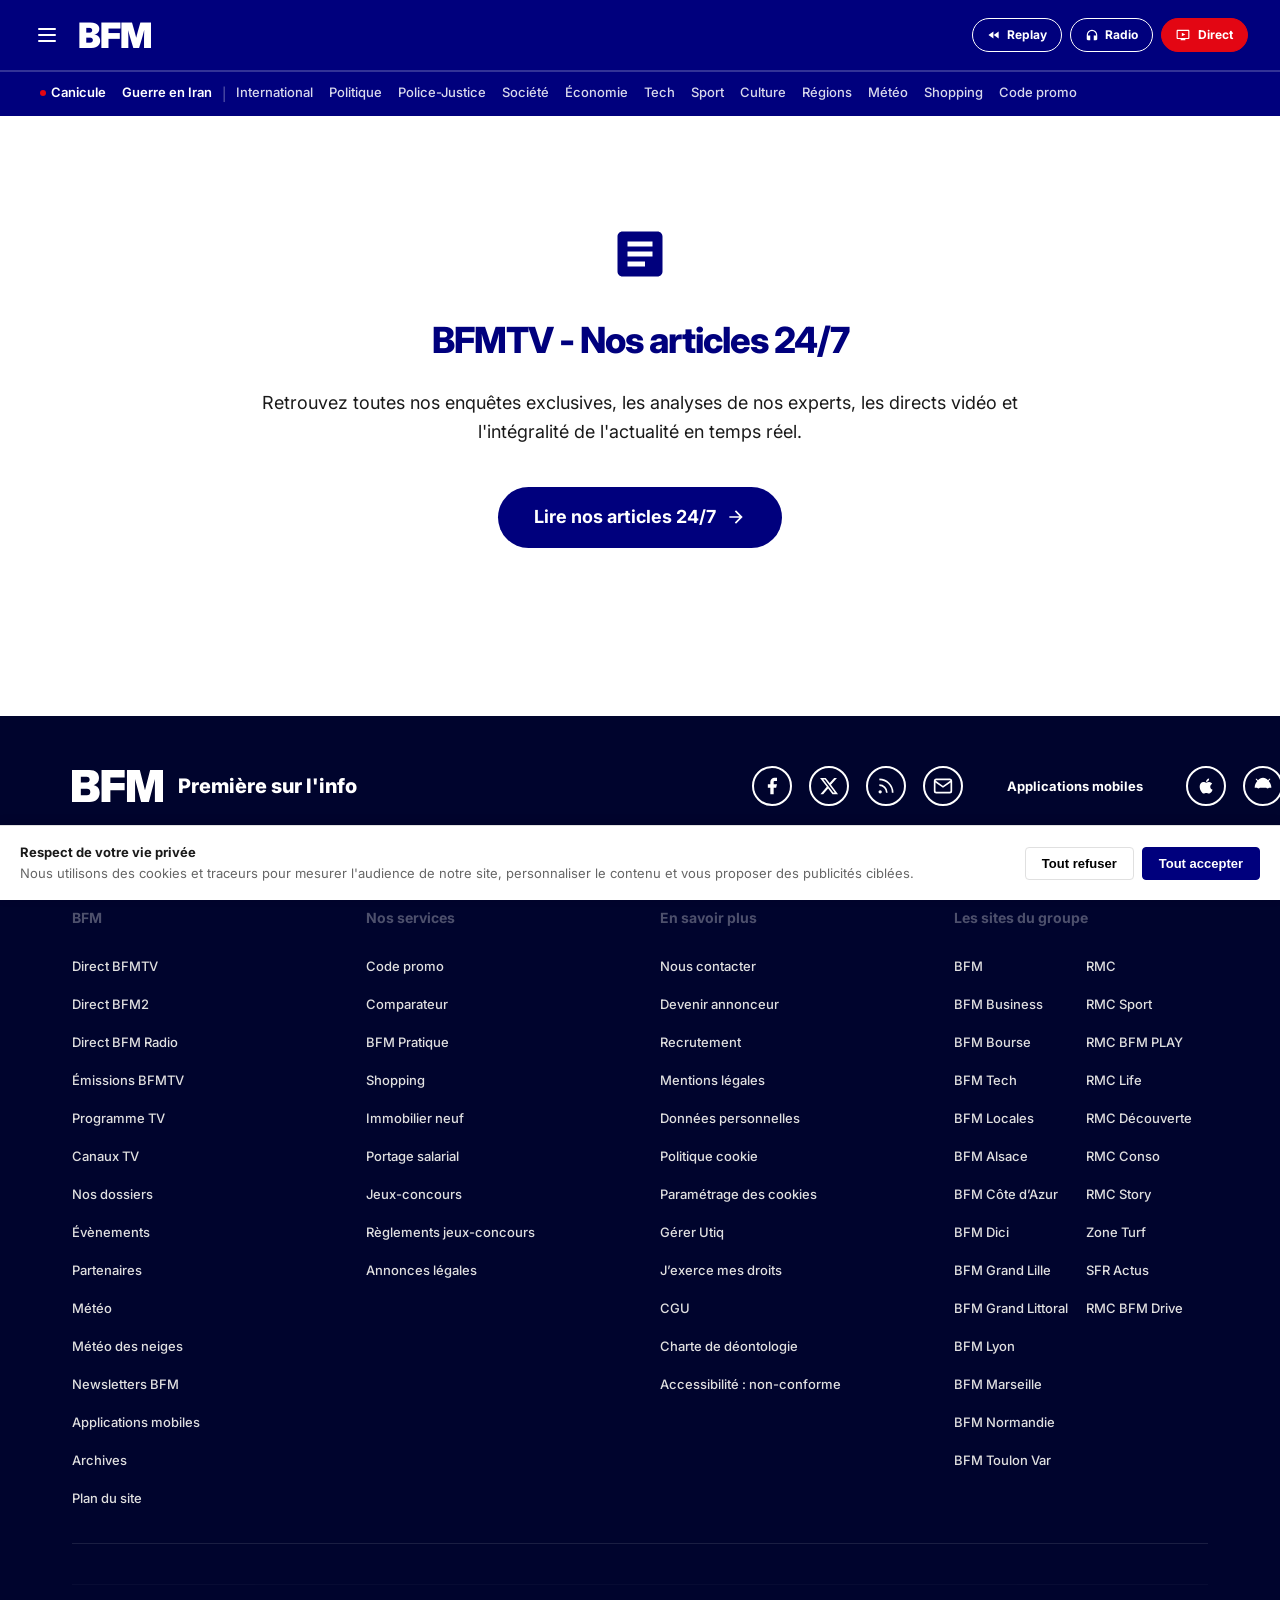
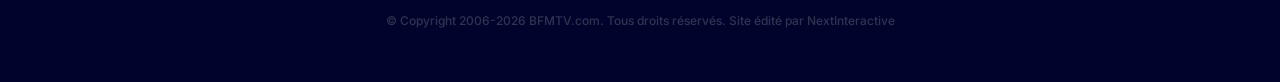
